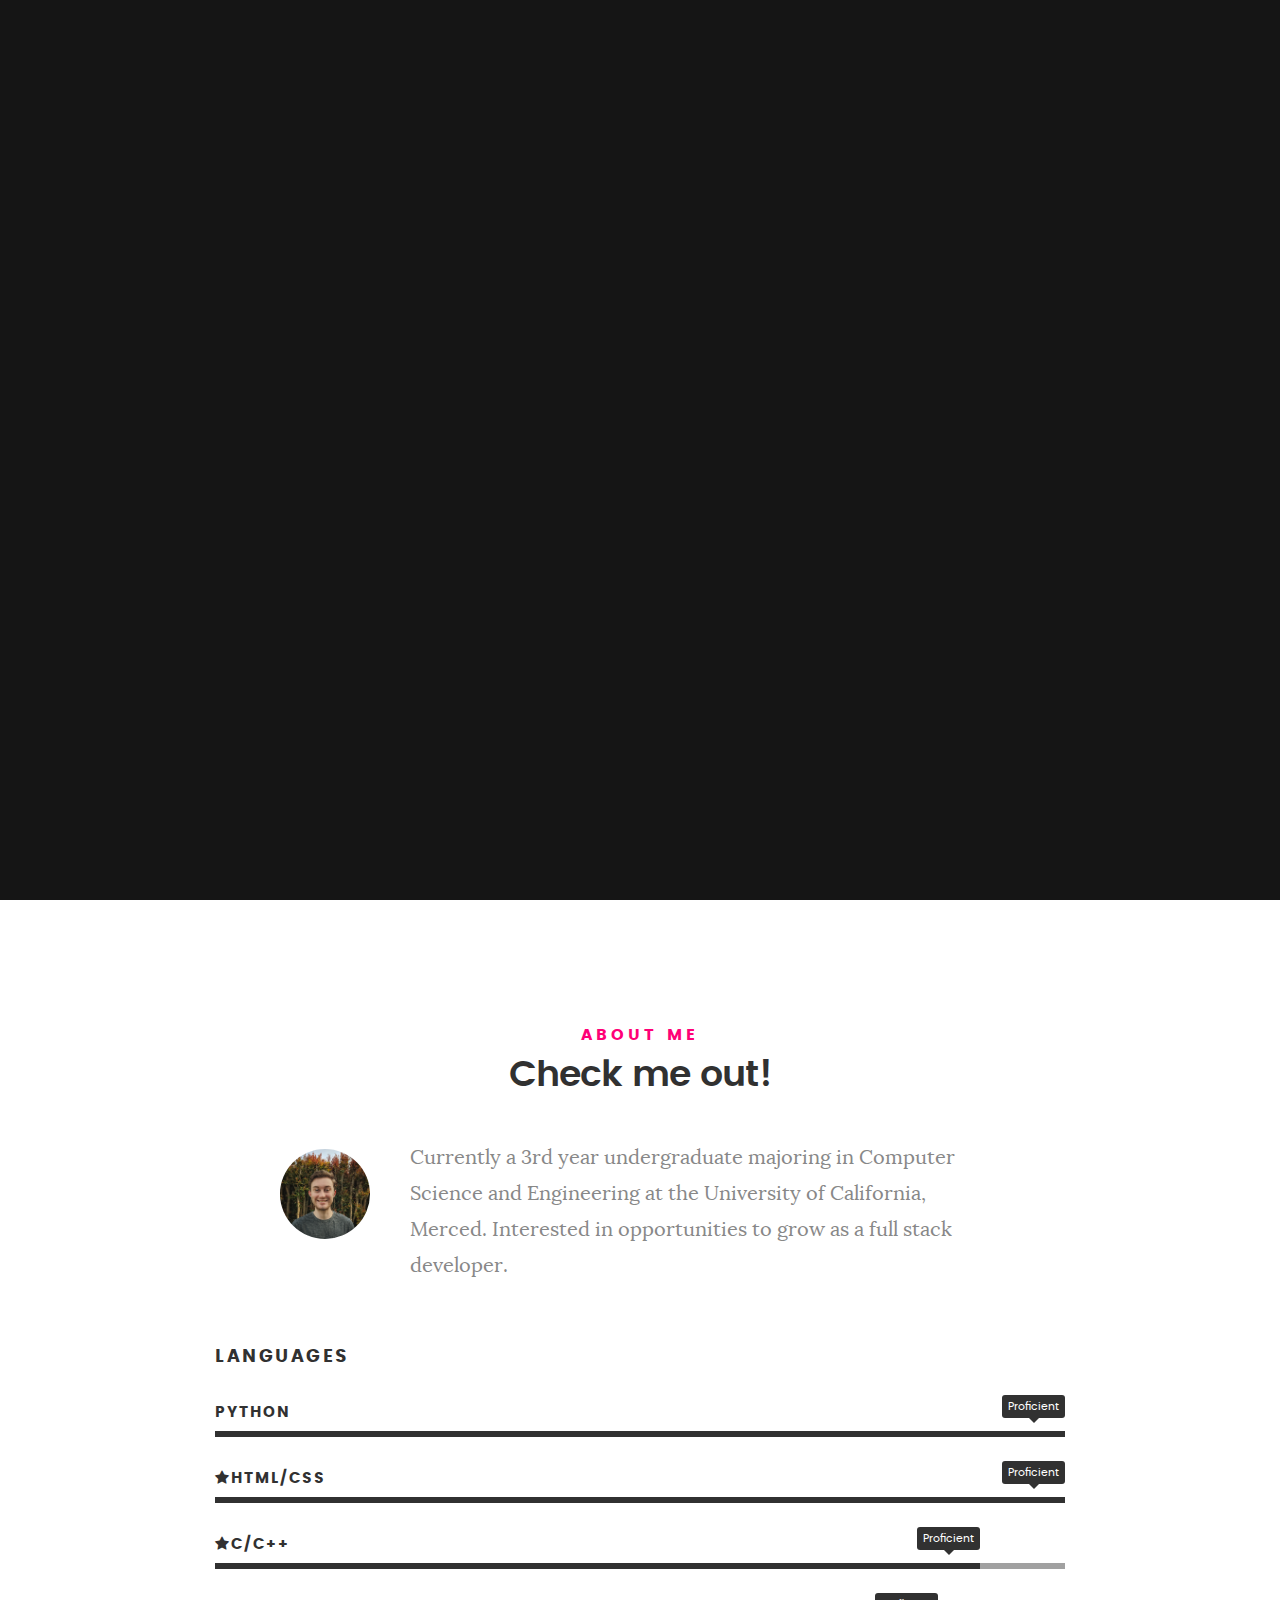
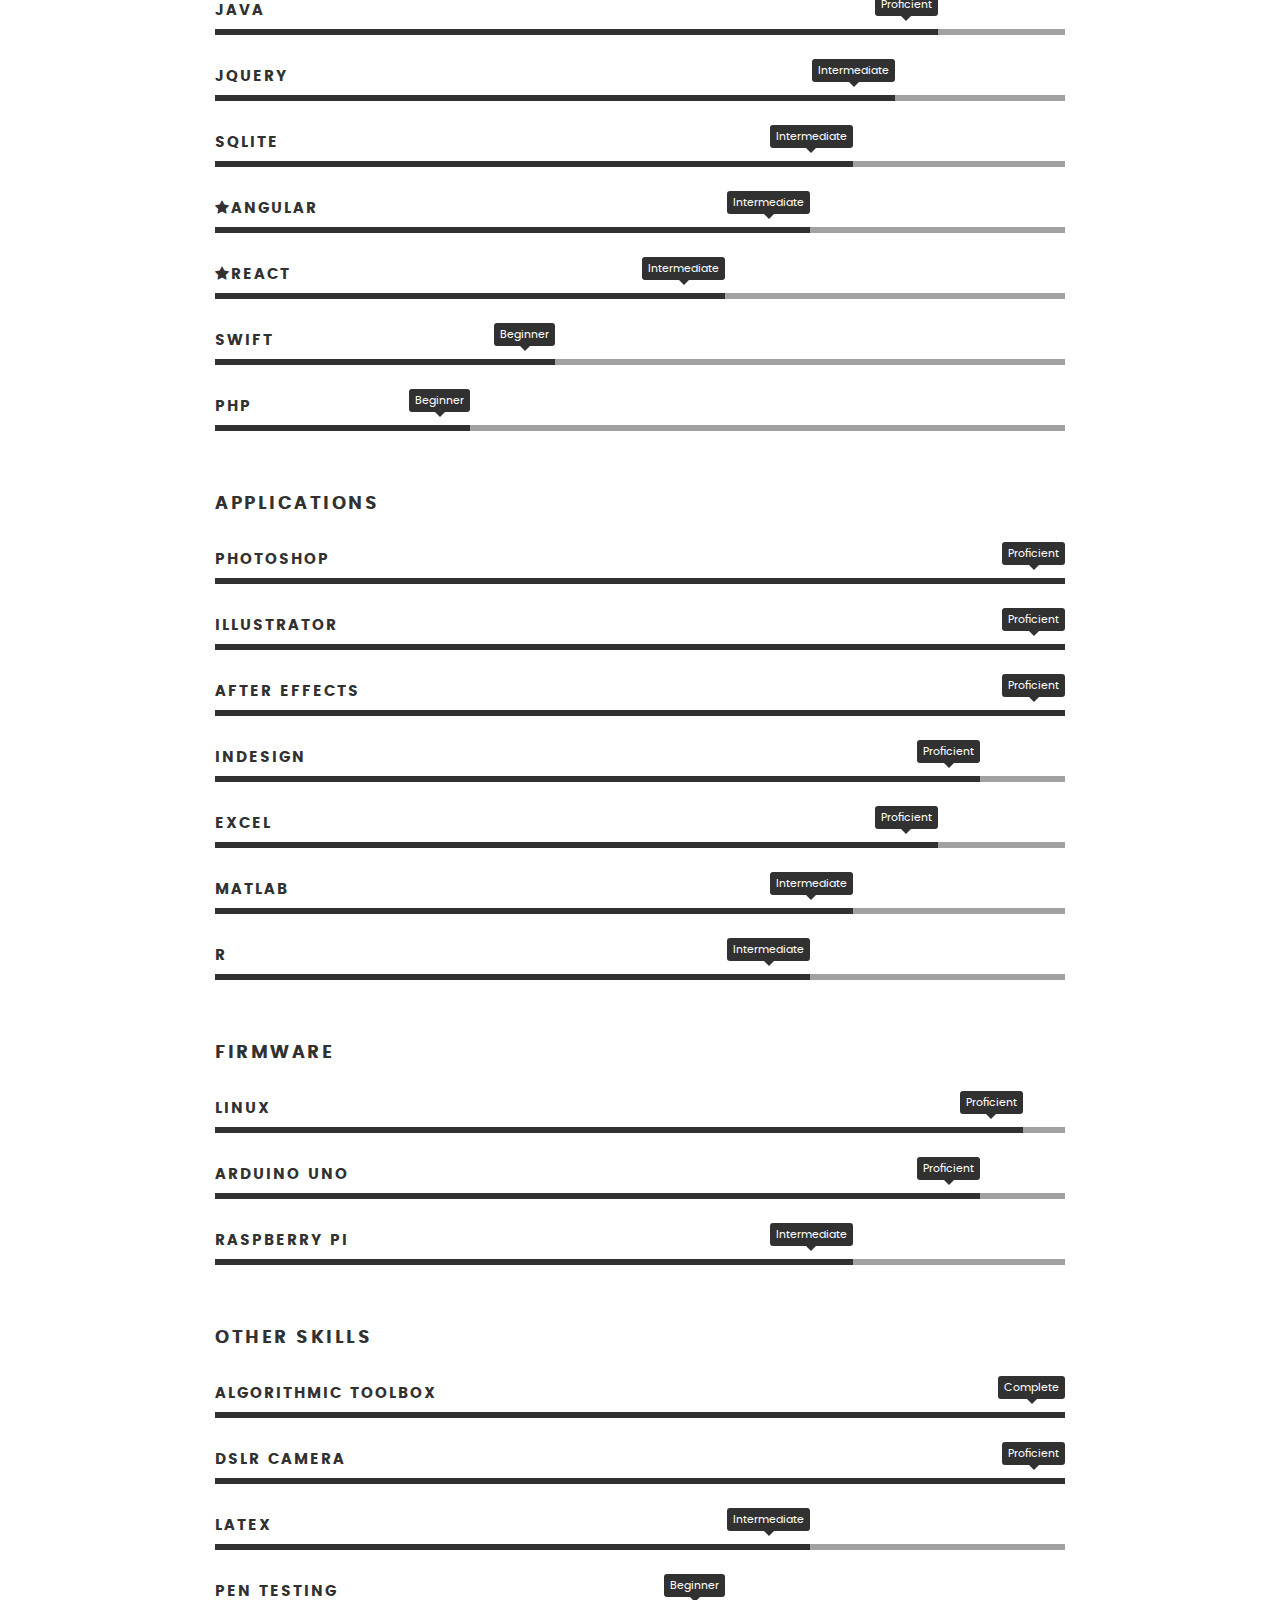
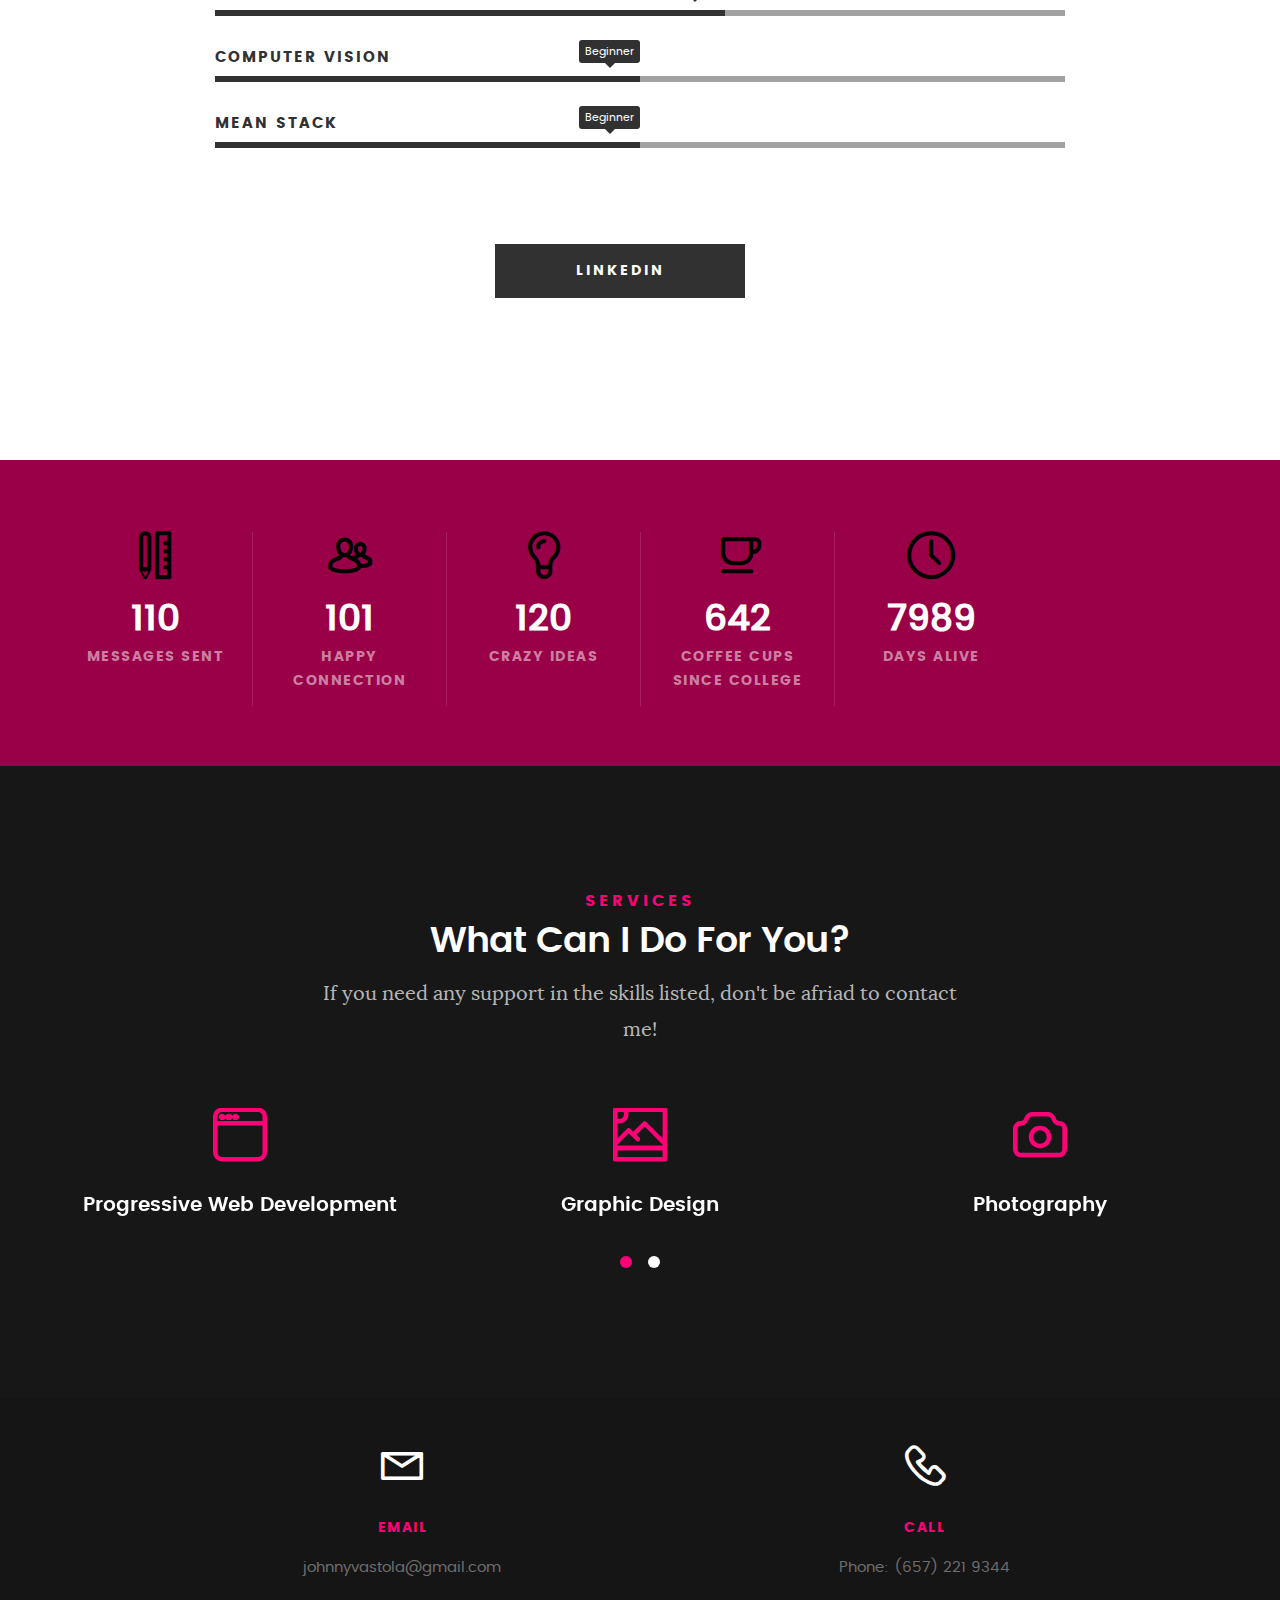
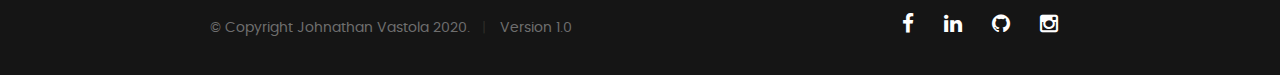
==== index.html @ 00ecdbe1 "removed header" ====
<!DOCTYPE html>
<!--[if IE 8 ]><html class="no-js oldie ie8" lang="en"> <![endif]-->
<!--[if IE 9 ]><html class="no-js oldie ie9" lang="en"> <![endif]-->
<!--[if (gte IE 9)|!(IE)]><!-->
<html class="no-js" lang="en"> <!--<![endif]-->
	<head>
	   <!--- basic page needs
	   ================================================== -->
	   <meta charset="utf-8">
		<title>Johnathan Vastola</title>
		<meta name="description" content="">  
		<meta name="author" content="">
	   <!-- mobile specific metas
	   ================================================== -->
		<meta name="viewport" content="width=device-width, initial-scale=1, maximum-scale=1">
	 	<!-- CSS
	   ================================================== -->
	   <link rel="stylesheet" href="css/base.css">  
	   <link rel="stylesheet" href="css/main.css">
	   <link rel="stylesheet" href="css/vendor.css">     
	   <!-- script
	   ================================================== -->   
		<script src="js/modernizr.js"></script>
		<script src="js/pace.min.js"></script>
	   <!-- favicons
		================================================== -->
		<link rel="icon" type="image/ico" href="favicon.ico">
	</head>

	<body id="top">
		<!-- header 
	   ==================================================
	   <header>   	
		   <div class="row">
		   		<div class="top-bar">
		   			<a class="menu-toggle" href="#"><span>Menu</span></a>
			   		<div class="logo">
				         <a href="index.html">Johnathan Vastola</a>
				      </div>		      
				   	<nav id="main-nav-wrap">
						<ul class="main-navigation">
							<li class="current"><a class="smoothscroll"  href="#intro" title="">Home</a></li>
							<li><a class="smoothscroll"  href="#about" title="">About</a></li>
							<li><a class="smoothscroll"  href="#portfolio" title="">Recent Projects</a></li>
							<li><a class="smoothscroll"  href="#resume" title="">Experience</a></li>
							<li><a class="smoothscroll"  href="#contact" title="">Contact</a></li>							
						</ul>
					</nav>    		
		   		</div>
		   </div>	
	   </header> 
	-->

		<!-- intro section
	   ================================================== -->
	   <section id="intro">   

	   	<div class="intro-overlay"></div>	

	   	<div class="intro-content">
	   		<div class="row">

	   			<div class="col-twelve">

		   			<h5>Hello</h5>
		   			<h1>I'm Johnathan Vastola</h1>

		   			<!-- Quick details-->
		   			<!--<p class="intro-position">
		   				<span>Front-end Developer</span>
		   				<span>UI/UX Designer</span> 
		   			</p>-->

		   			<a class="button stroke smoothscroll" href="#about" title="">About Me</a>

		   		</div>  
	   			
	   		</div>   		 		
		</div> 
		<!-- /intro-content --> 

	   	<ul class="intro-social">        
	         <li><a href="https://www.facebook.com/johnny.vastola" target="_blank"><i class="fa fa-facebook"></i></a></li>
	         <li><a href="https://www.linkedin.com/in/jvastola/" target="_blank"><i class="fa fa-linkedin"></i></a></li>
	         <li><a href="https://github.com/jvastola?tab=repositories" target="_blank"><i class="fa fa-github"></i></a></li>
	         <li><a href="https://www.instagram.com/johnathan.vastola/" target="_blank"><i class="fa fa-instagram"></i></a></li>
	         <!-- <li><a href="https://www.youtube.com/channel/UCEPoGw0GmdrVeQSxx95aYVA?view_as=subscriber" target="_blank"><i class="fa fa-youtube"></i></a></li> -->
	         
	      </ul> <!-- /intro-social -->      	

	   </section> <!-- /intro -->


	   <!-- about section
	   ================================================== -->
	   <section id="about">  

	   	<div class="row section-intro">
	   		<div class="col-twelve">

	   			<h5>About Me</h5>
	   			<h1>Check me out!</h1>

	   			<div class="intro-info">

	   				<img src="images/profile-pic.jpg" alt="Profile Picture">

	   				<p class="lead">Currently a 3rd year undergraduate majoring in Computer Science and Engineering at the University of California, Merced. Interested in opportunities to grow as a full stack developer. </p>
	   			</div>   			

	   		</div>   		
	   	</div> <!-- /section-intro -->

	   	<div class="row about-content">

	   		<div class="tab-full">

				<h3>Languages</h3>
					<ul class="skill-bars">
						   <li>
								<div class="progress percent100"><span>Proficient</span></div>
								<strong>Python</strong>
						   </li>
						   <li>
								<div class="progress percent100"><span>Proficient</span></div>
								<strong><i class="fa fa-star"></i>HTML/CSS</strong>
						   </li>
							<li>
								<div class="progress percent90"><span>Proficient</span></div>
								<strong><i class="fa fa-star"></i>C/C++</strong>
							</li>
							<li>
								 <div class="progress percent85"><span>Proficient</span></div>
								 <strong>Java</strong>
							 </li>
							<li>
						   		<div class="progress percent80"><span>Intermediate</span></div>
						   		<strong>jQuery</strong>
						   </li>
						   <li>
							   <div class="progress percent75"><span>Intermediate</span></div>
							   <strong>SQLite</strong>
							</li>
							<li>
								<div class="progress percent70"><span>Intermediate</span></div>
								<strong><i class="fa fa-star"></i>Angular</strong>
							</li>
							<li>
								<div class="progress percent60"><span>Intermediate</span></div>
								<strong><i class="fa fa-star"></i>React</strong>
							</li>
							<li>
								<div class="progress percent40"><span>Beginner</span></div>
								<strong>Swift</strong>
							</li>
						   <li>
						   	<div class="progress percent30"><span>Beginner</span></div>
						   	<strong>PHP</strong>
						   </li>
						</ul> <!-- /skill-bars -->
				<h3>Applications</h3>

					<ul class="skill-bars">
					   <li>
					   	<div class="progress percent100"><span>Proficient</span></div>
					   	<strong>Photoshop</strong>
					   </li>
					   <li>
					   	<div class="progress percent100"><span>Proficient</span></div>
					   	<strong>Illustrator</strong>
					   </li>
					   <li>
					   	<div class="progress percent100"><span>Proficient</span></div>
					   	<strong>After Effects</strong>
					   </li>
					   <li>
					   	<div class="progress percent90"><span>Proficient</span></div>
					   	<strong>Indesign</strong>
					   </li>
					   <li>
					   	<div class="progress percent85"><span>Proficient</span></div>
					   	<strong>Excel</strong>
					   </li>
					   <li>
					   	<div class="progress percent75"><span>Intermediate</span></div>
					   	<strong>MATLAB</strong>
					   </li>
					   <li>
					   	<div class="progress percent70"><span>Intermediate</span></div>
					   	<strong>R</strong>
					   </li>
	      
					</ul> <!-- /skill-bars -->
				<h3>Firmware</h3>
					<ul class="skill-bars">
						   <li>
						   	<div class="progress percent95"><span>Proficient</span></div>
						   	<strong>Linux</strong>
						   </li>
						   <li>
						   	<div class="progress percent90"><span>Proficient</span></div>
						   	<strong>Arduino Uno</strong>
						   </li>
						   <li>
						   	<div class="progress percent75"><span>Intermediate</span></div>
						   	<strong>Raspberry Pi</strong>
						   </li>
		      
						</ul> <!-- /skill-bars -->		
				<h3>Other Skills</h3>
					<ul class="skill-bars">
						<li>
							<div class="progress percent100"><span>Complete</span></div>
							<strong>Algorithmic Toolbox</strong>
						</li>
						<li>
							<div class="progress percent100"><span>Proficient</span></div>
							<strong>DSLR Camera</strong>
						</li>
						<li>
							<div class="progress percent70"><span>Intermediate</span></div>
							<strong>LaTeX</strong>
						</li>
						<li>
							<div class="progress percent60"><span>Beginner</span></div>
							<strong>Pen Testing</strong>
						</li>
						<li>
							<div class="progress percent50"><span>Beginner</span></div>
							<strong>Computer Vision</strong>
						</li>
						<li>
							<div class="progress percent50"><span>Beginner</span></div>
							<strong>MEAN Stack</strong>
						</li>
		      
						</ul> <!-- /skill-bars -->
	   		</div>

	   	</div>

	   	<div class="row button-section">
	   		<div class="col-twelve">
				   <a href="https://www.linkedin.com/in/jvastola/" target="_blank" title="Linkedin" class="button button-primary">Linkedin</a>
				  	</div>   		
	   	</div>

	   </section> <!-- /process-->    



	<!-- stats Section
	   ================================================== -->
		<section id="stats" class="count-up">
			<div class="row">
				<div class="col-twelve">
					<div class="block-1-6 block-s-1-3 block-tab-1-2 block-mob-full stats-list">
						<div class="bgrid stat">
							<div class="icon-part">
								<i class="icon-pencil-ruler"></i>
							</div>
							<h3 class="stat-count">
								110
							</h3>
							<h5 class="stat-title">
								Messages sent 
							</h5>
						</div> <!-- /stat -->					
						<div class="bgrid stat">
							<div class="icon-part">
								<i class="icon-users"></i>
							</div>
							<h3 class="stat-count">
								101
							</h3>
							<h5 class="stat-title">
								Happy Connection
							</h5>
						</div> <!-- /stat -->									
						<div class="bgrid stat">
							<div class="icon-part">
								<i class="icon-light-bulb"></i>
							</div>
							<h3 class="stat-count">
								120
							</h3>
							<h5 class="stat-title">
								Crazy Ideas
							</h5>
						</div> <!-- /stat -->
						<div class="bgrid stat">
							<div class="icon-part">
								<i class="icon-cup"></i>
							</div>
							<h3 class="stat-count">
								642
							</h3>
							<h5 class="stat-title">
								Coffee Cups Since College
							</h5>
						</div> <!-- /stat -->
						<div class="bgrid stat">
							<div class="icon-part">
								<i class="icon-clock"></i>
							</div>
							<h3 class="stat-count">
								7989 
							</h3>
							<h5 class="stat-title">
								Days Alive
							</h5>
						</div> <!-- /stat -->
					</div> <!-- /stats-list -->
				</div> <!-- /twelve -->
			</div> <!-- /row -->
		</section> <!-- /stats -->

		<!-- services Section
	   ================================================== -->
		<section id="services">
			<div class="overlay"></div>
			<div class="row section-intro">
	   		<div class="col-twelve">
	   			<h5>Services</h5>
	   			<h1>What Can I Do For You?</h1>
	   			<p class="lead">If you need any support in the skills listed, don't be afriad to contact me!</p>
	   		</div>   		
	   	</div> <!-- /section-intro -->
	   	<div class="row services-content">
	   		<div id="owl-slider" class="owl-carousel services-list">
				<div class="service">
					<span class="icon"><i class="icon-window"></i></span>		            
					<div class="service-content">
						<h3>Progressive Web Development</h3>
						<!--<p class="desc">Sed ut perspiciatis unde omnis iste natus error sit voluptatem accusantium doloremque laudantium, totam rem aperiam, eaque ipsa quae ab illo inventore veritatis et quasi architecto beatae vitae dicta sunt explicabo. Nemo enim ipsam voluptatem quia voluptas sit aspernatur aut odit aut fugit.
							</p>--> 
					</div> 	            	               
				</div> <!-- /service -->
				<div class="service">
					<span class="icon"><i class="icon-image"></i></span>	              
					<div class="service-content">
						<h3>Graphic Design</h3>
						<!--<p class="desc">Sed ut perspiciatis unde omnis iste natus error sit voluptatem accusantium doloremque laudantium, totam rem aperiam, eaque ipsa quae ab illo inventore veritatis et quasi architecto beatae vitae dicta sunt explicabo. Nemo enim ipsam voluptatem quia voluptas sit aspernatur aut odit aut fugit.
							</p>--> 
					</div>                
				</div> <!-- /service -->
		      	<div class="service">	
		      		<span class="icon"><i class="icon-camera"></i></span>            
		            <div class="service-content">	
		            	 <h3>Photography</h3>
			           <!-- <p class="desc">Sed ut perspiciatis unde omnis iste natus error sit voluptatem accusantium doloremque laudantium, totam rem aperiam, eaque ipsa quae ab illo inventore veritatis et quasi architecto beatae vitae dicta sunt explicabo. Nemo enim ipsam voluptatem quia voluptas sit aspernatur aut odit aut fugit.
		         		</p> -->
		         	</div> 	         	 
					</div> <!-- /service -->
					<div class="service">	
						<span class="icon"><i class="icon-video"></i></span>
		            <div class="service-content">	
		            	<h3>Video Editing</h3>  
			            <!--<p class="desc">Sed ut perspiciatis unde omnis iste natus error sit voluptatem accusantium doloremque laudantium, totam rem aperiam, eaque ipsa quae ab illo inventore veritatis et quasi architecto beatae vitae dicta sunt explicabo. Nemo enim ipsam voluptatem quia voluptas sit aspernatur aut odit aut fugit.
		         		</p>-->
		            </div>	                          
				   </div> <!-- /service -->
				   <div class="service">
				   	<span class="icon"><i class="icon-paint-brush"></i></span>	            
		            <div class="service-content">
		            	<h3>Branding</h3>
			            <!--<p class="desc">Sed ut perspiciatis unde omnis iste natus error sit voluptatem accusantium doloremque laudantium, totam rem aperiam, eaque ipsa quae ab illo inventore veritatis et quasi architecto beatae vitae dicta sunt explicabo. Nemo enim ipsam voluptatem quia voluptas sit aspernatur aut odit aut fugit.
		        			</p>--> 
		            </div>	               
				   </div> <!-- /service -->
				   <div class="service">
				   	<span class="icon"><i class="icon-box"></i></span>	   	           
		            <div class="service-content">
		            	 <h3>Embeded Systems</h3>
			            <!--<p class="desc">Sed ut perspiciatis unde omnis iste natus error sit voluptatem accusantium doloremque laudantium, totam rem aperiam, eaque ipsa quae ab illo inventore veritatis et quasi architecto beatae vitae dicta sunt explicabo. Nemo enim ipsam voluptatem quia voluptas sit aspernatur aut odit aut fugit.
		        			</p> -->	        			
		            </div>	               
				   </div> <!-- /service -->
		      </div> <!-- /services-list -->
	   	</div> <!-- /services-content -->
		</section> <!-- /services -->	

	   	<div class="row contact-info">

	   		<div class="col-seven tab-full">
	   			<div class="icon">
	   				<i class="icon-mail"></i>
	   			</div>
	   			<h5>Email</h5>
	   			<p>johnnyvastola@gmail.com</p>
	   		</div>

	   		<div class="col-four tab-full">
	   			<div class="icon">
	   				<i class="icon-phone"></i>
	   			</div>
	   			<h5>Call</h5>
	   			<p>Phone: (657) 221 9344</p>
	   		</div> 
	   		
	   	</div> <!-- /contact-info -->
			
		</section>

	   <!-- footer
	   ================================================== -->

	   <footer>

	     	<div class="row">

	     		<div class="col-six tab-full pull-right social">

	     			<ul class="footer-social">        
                        <li><a href="https://www.facebook.com/johnny.vastola" target="_blank"><i class="fa fa-facebook"></i></a></li>
                        <li><a href="https://www.linkedin.com/in/jvastola/" target="_blank"><i class="fa fa-linkedin"></i></a></li>
                        <li><a href="https://github.com/jvastola?tab=repositories" target="_blank"><i class="fa fa-github"></i></a></li>
                        <li><a href="https://www.instagram.com/johnathan.vastola/" target="_blank"><i class="fa fa-instagram"></i></a></li>
				      <!-- <li><a href="https://www.youtube.com/channel/UCHI8E0ocdPbHyP2ELxSi8xA?view_as=subscriber" target="_blank"><i class="fa fa-youtube"></i></a></li> -->
				      
				   </ul> 
		      		
		      </div>

	      	<div class="col-six tab-full">
		      	<div class="copyright">
			        	<span>© Copyright Johnathan Vastola 2020.</span> 
			        	<span>Version 1.0</span>
			        	  </div>		                  
		      	</div>

		      	<div id="go-top">
			         <a class="smoothscroll" title="Back to Top" href="#top"><i class="fa fa-long-arrow-up"></i></a>
			      </div>

	      	</div> <!-- /row -->     	
	   </footer>  

	   <div id="preloader"> 
	    	<div id="loader"></div>
	   </div> 

	   <!-- Java Script
	   ================================================== --> 
	   <script src="js/jquery-2.1.3.min.js"></script>
	   <script src="js/plugins.js"></script>
	   <script src="js/main.js"></script>

	</body>

</html>
---- css/base.css ----
/**
 * =================================================================== 
 *
 *  Kards v1.0 Base Stylesheet
 *  url: styleshout.com
 *  03-01-2016
 *  ------------------------------------------------------------------
 *  TOC:
 *  01. reset
 *  02. basic/base setup styles
 *  03. grid
 *  04. MISC
 *
 * =================================================================== 
 */

/** 
 * ===================================================================
 * 01. reset - normalize.css v3.0.2 | MIT License | git.io/normalize
 *
 * ------------------------------------------------------------------- 
 */
html {
	font-family: sans-serif;
	-ms-text-size-adjust: 100%;
	-webkit-text-size-adjust: 100%;
}

body {
	margin: 0;
}

article,
aside,
details,
figcaption,
figure,
footer,
header,
hgroup,
main,
menu,
nav,
section,
summary {
	display: block;
}

audio,
canvas,
progress,
video {
	display: inline-block;
	vertical-align: baseline;
}

audio:not([controls]) {
	display: none;
	height: 0;
}

[hidden],
template {
	display: none;
}

a {
	background: transparent;
}

a:active,
a:hover {
	outline: 0;
}

abbr[title] {
	border-bottom: 1px dotted;
}

b,
strong {
	font-weight: bold;
}

dfn {
	font-style: italic;
}

h1 {
	font-size: 2em;
	margin: 0.67em 0;
}

mark {
	background: #ff0;
	color: #000;
}

small {
	font-size: 80%;
}

sub,
sup {
	font-size: 75%;
	line-height: 0;
	position: relative;
	vertical-align: baseline;
}

sup {
	top: -0.5em;
}

sub {
	bottom: -0.25em;
}

img {
	border: 0;
}

svg:not(:root) {
	overflow: hidden;
}

figure {
	margin: 1em 40px;
}

hr {
	-moz-box-sizing: content-box;
	box-sizing: content-box;
	height: 0;
}

pre {
	overflow: auto;
}

code,
kbd,
pre,
samp {
	font-family: monospace, monospace;
	font-size: 1em;
}

button,
input,
optgroup,
select,
textarea {
	color: inherit;
	font: inherit;
	margin: 0;
}

button {
	overflow: visible;
}

button,
select {
	text-transform: none;
}

button,
html input[type="button"],
input[type="reset"],
input[type="submit"] {
	-webkit-appearance: button;
	cursor: pointer;
}

button[disabled],
html input[disabled] {
	cursor: default;
}

button::-moz-focus-inner,
input::-moz-focus-inner {
	border: 0;
	padding: 0;
}

input {
	line-height: normal;
}

input[type="checkbox"],
input[type="radio"] {
	box-sizing: border-box;
	padding: 0;
}

input[type="number"]::-webkit-inner-spin-button,
input[type="number"]::-webkit-outer-spin-button {
	height: auto;
}

input[type="search"] {
	-webkit-appearance: textfield;
	-moz-box-sizing: content-box;
	-webkit-box-sizing: content-box;
	box-sizing: content-box;
}

input[type="search"]::-webkit-search-cancel-button,
input[type="search"]::-webkit-search-decoration {
	-webkit-appearance: none;
}

fieldset {
	border: 1px solid #c0c0c0;
	margin: 0 2px;
	padding: 0.35em 0.625em 0.75em;
}

legend {
	border: 0;
	padding: 0;
}

textarea {
	overflow: auto;
}

optgroup {
	font-weight: bold;
}

table {
	border-collapse: collapse;
	border-spacing: 0;
}

td,
th {
	padding: 0;
}

/** 
 * ===================================================================
 * 02. basic/base setup styles - (_basic.scss)
 *
 * ------------------------------------------------------------------- 
 */
html {
	font-size: 62.5%;
	box-sizing: border-box;
}

*,
*::before,
*::after {
	box-sizing: inherit;
}

body {
	font-weight: normal;
	line-height: 1;
	text-rendering: optimizeLegibility;
	word-wrap: break-word;
	-webkit-overflow-scrolling: touch;
	-webkit-text-size-adjust: none;
}

body,
input,
button {
	-moz-osx-font-smoothing: grayscale;
	-webkit-font-smoothing: antialiased;
}

/**
 * Media - (_basic.scss)
 * ------------------------------------------------------------------- 
 */
img,
video {
	max-width: 100%;
	height: auto;
}

/**
 * Typography resets - (_basic.scss)
 * ------------------------------------------------------------------- 
 */
div,
dl,
dt,
dd,
ul,
ol,
li,
h1,
h2,
h3,
h4,
h5,
h6,
pre,
form,
p,
blockquote,
th,
td {
	margin: 0;
	padding: 0;
}

h1,
h2,
h3,
h4,
h5,
h6 {
	-webkit-font-variant-ligatures: common-ligatures;
	-moz-font-variant-ligatures: common-ligatures;
	font-variant-ligatures: common-ligatures;
	text-rendering: optimizeLegibility;
}

em,
i {
	font-style: italic;
	line-height: inherit;
}

strong,
b {
	font-weight: bold;
	line-height: inherit;
}

small {
	font-size: 60%;
	line-height: inherit;
}

ol,
ul {
	list-style: none;
}

li {
	display: block;
}

/**
 * links - (_basic.scss)
 * ------------------------------------------------------------------- 
 */
a {
	text-decoration: none;
	line-height: inherit;
}

a img {
	border: none;
}

/**
 * inputs - (_basic.scss)
 * ------------------------------------------------------------------- 
 */
fieldset {
	margin: 0;
	padding: 0;
}

input[type="email"],
input[type="number"],
input[type="search"],
input[type="text"],
input[type="tel"],
input[type="url"],
input[type="password"],
textarea {
	-webkit-appearance: none;
	-moz-appearance: none;
	-ms-appearance: none;
	-o-appearance: none;
	appearance: none;
}

/** 
 * ===================================================================
 * 03. grid - (_grid.scss)
 *
 * ------------------------------------------------------------------- 
 */
.row {
	width: 94%;
	max-width: 1140px;
	margin: 0 auto;
}

.row:before,
.row:after {
	content: "";
	display: table;
}

.row:after {
	clear: both;
}

.row .row {
	width: auto;
	max-width: none;
	margin-left: -20px;
	margin-right: -20px;
}

[class*="col-"],
.bgrid {
	float: left;
}

[class*="col-"] + [class*="col-"].end {
	float: right;
}

[class*="col-"] {
	padding: 0 20px;
}

.col-one {
	width: 8.33333%;
}

.col-two,
.col-1-6 {
	width: 16.66667%;
}

.col-three,
.col-1-4 {
	width: 25%;
}

.col-four,
.col-1-3 {
	width: 33.33333%;
}

.col-five {
	width: 41.66667%;
}

.col-six,
.col-1-2 {
	width: 50%;
}

.col-seven {
	width: 58.33333%;
}

.col-eight,
.col-2-3 {
	width: 66.66667%;
}

.col-nine,
.col-3-4 {
	width: 75%;
}

.col-ten,
.col-5-6 {
	width: 83.33333%;
}

.col-eleven {
	width: 91.66667%;
}

.col-twelve,
.col-full {
	width: 100%;
}

/**
 * small screens - (_grid.scss)
 * --------------------------------------------------------------- 
 */
@media screen and (max-width:1024px) {
	.row .row {
		margin-left: -18px;
		margin-right: -18px;
	}

	[class*="col-"] {
		padding: 0 18px;
	}

}

/**
 * tablets - (_grid.scss)
 * --------------------------------------------------------------- 
 */
@media screen and (max-width:768px) {
	.row {
		width: auto;
		padding-left: 30px;
		padding-right: 30px;
	}

	.row .row {
		padding-left: 0;
		padding-right: 0;
		margin-left: -15px;
		margin-right: -15px;
	}

	[class*="col-"] {
		padding: 0 15px;
	}

	.tab-1-4 {
		width: 25%;
	}

	.tab-1-3 {
		width: 33.33333%;
	}

	.tab-1-2 {
		width: 50%;
	}

	.tab-2-3 {
		width: 66.66667%;
	}

	.tab-3-4 {
		width: 75%;
	}

	.tab-full {
		width: 100%;
	}

}

/**
 * large mobile devices - (_grid.scss)
 * --------------------------------------------------------------- 
 */
@media screen and (max-width:600px) {
	.row {
		padding-left: 25px;
		padding-right: 25px;
	}

	.row .row {
		margin-left: -10px;
		margin-right: -10px;
	}

	[class*="col-"] {
		padding: 0 10px;
	}

	.mob-1-4 {
		width: 25%;
	}

	.mob-1-2 {
		width: 50%;
	}

	.mob-3-4 {
		width: 75%;
	}

	.mob-full {
		width: 100%;
	}

}

/**
 * small mobile devices - (_grid.scss)
 * --------------------------------------------------------------- 
 */
@media screen and (max-width:400px) {
	.row .row {
		padding-left: 0;
		padding-right: 0;
		margin-left: 0;
		margin-right: 0;
	}

	[class*="col-"] {
		width: 100% !important;
		float: none !important;
		clear: both !important;
		margin-left: 0;
		margin-right: 0;
		padding: 0;
	}

	[class*="col-"] + [class*="col-"].end {
		float: none;
	}

}

/** 
 * ===================================================================
 * block grids - (_grid.scss)
 *
 * ------------------------------------------------------------------- 
 */
[class*="block-"]:before,
[class*="block-"]:after {
	content: "";
	display: table;
}

[class*="block-"]:after {
	clear: both;
}

.block-1-6 .bgrid {
	width: 16.66667%;
}

.block-1-4 .bgrid {
	width: 25%;
}

.block-1-3 .bgrid {
	width: 33.33333%;
}

.block-1-2 .bgrid {
	width: 50%;
}

/**
 * Clearing for block grid columns. Allow columns with 
 * different heights to align properly.
 */
.block-1-6 .bgrid:nth-child(6n+1),
.block-1-4 .bgrid:nth-child(4n+1),
.block-1-3 .bgrid:nth-child(3n+1),
.block-1-2 .bgrid:nth-child(2n+1) {
	clear: both;
}

/**
 * small screens - (_grid.scss)
 * --------------------------------------------------------------- 
 */
@media screen and (max-width:1024px) {
	.block-s-1-6 .bgrid {
		width: 16.66667%;
	}

	.block-s-1-4 .bgrid {
		width: 25%;
	}

	.block-s-1-3 .bgrid {
		width: 33.33333%;
	}

	.block-s-1-2 .bgrid {
		width: 50%;
	}

	.block-s-full .bgrid {
		width: 100%;
		clear: both;
	}

	[class*="block-s-"] .bgrid:nth-child(n) {
		clear: none;
	}

	.block-s-1-6 .bgrid:nth-child(6n+1),
	.block-s-1-4 .bgrid:nth-child(4n+1),
	.block-s-1-3 .bgrid:nth-child(3n+1),
	.block-s-1-2 .bgrid:nth-child(2n+1) {
		clear: both;
	}

}

/**
 * tablets - (_grid.scss)
 * --------------------------------------------------------------- 
 */
@media screen and (max-width:768px) {
	.block-tab-1-6 .bgrid {
		width: 16.66667%;
	}

	.block-tab-1-4 .bgrid {
		width: 25%;
	}

	.block-tab-1-3 .bgrid {
		width: 33.33333%;
	}

	.block-tab-1-2 .bgrid {
		width: 50%;
	}

	.block-tab-full .bgrid {
		width: 100%;
		clear: both;
	}

	[class*="block-tab-"] .bgrid:nth-child(n) {
		clear: none;
	}

	.block-tab-1-6 .bgrid:nth-child(6n+1),
	.block-tab-1-4 .bgrid:nth-child(4n+1),
	.block-tab-1-3 .bgrid:nth-child(3n+1),
	.block-tab-1-2 .bgrid:nth-child(2n+1) {
		clear: both;
	}

}

/**
 * large mobile devices - (_grid.scss)
 * --------------------------------------------------------------- 
 */
@media screen and (max-width:600px) {
	.block-mob-1-6 .bgrid {
		width: 16.66667%;
	}

	.block-mob-1-4 .bgrid {
		width: 25%;
	}

	.block-mob-1-3 .bgrid {
		width: 33.33333%;
	}

	.block-mob-1-2 .bgrid {
		width: 50%;
	}

	.block-mob-full .bgrid {
		width: 100%;
		clear: both;
	}

	[class*="block-mob-"] .bgrid:nth-child(n) {
		clear: none;
	}

	.block-mob-1-6 .bgrid:nth-child(6n+1),
	.block-mob-1-4 .bgrid:nth-child(4n+1),
	.block-mob-1-3 .bgrid:nth-child(3n+1),
	.block-mob-1-2 .bgrid:nth-child(2n+1) {
		clear: both;
	}

}

/**
 * stack on small mobile devices - (_grid.scss)
 * --------------------------------------------------------------- 
 */
@media screen and (max-width:400px) {
	.stack .bgrid {
		width: 100% !important;
		float: none !important;
		clear: both !important;
		margin-left: 0;
		margin-right: 0;
	}

}

/** 
 * ===================================================================
 * 04. MISC  - (_grid.scss)
 *
 * ------------------------------------------------------------------- 
 */

/**
 * Clearing - (http://nicolasgallagher.com/micro-clearfix-hack/
 */
.group:before,
.group:after {
	content: "";
	display: table;
}

.group:after {
	clear: both;
}

/**
 * Misc Helper Styles 
 */
.hide {
	display: none;
}

.invisible {
	visibility: hidden;
}

.antialiased {
	-webkit-font-smoothing: antialiased;
	-moz-osx-font-smoothing: grayscale;
}

.remove-bottom {
	margin-bottom: 0;
}

.half-bottom {
	margin-bottom: 1.5rem !important;
}

.add-bottom {
	margin-bottom: 3rem !important;
}

.no-border {
	border: none;
}

.full-width {
	width: 100%;
}

.text-center {
	text-align: center;
}

.text-left {
	text-align: left;
}

.text-right {
	text-align: right;
}

.pull-left {
	float: left;
}

.pull-right {
	float: right;
}

.align-center {
	margin-left: auto;
	margin-right: auto;
	text-align: center;
}

/*# sourceMappingURL=base.css.map */
---- css/main.css ----
/**
 * =================================================================== 
 *
 *  Kards v1.0 Main Stylesheet
 *  url: styleshout.com
 *  03-01-2016
 *  ------------------------------------------------------------------
 *  TOC:
 *  01. webfonts and iconfonts
 *  02. base style overrides
 *  03. typography & general theme styles
 *  04. preloader
 *  05. forms
 *  06. buttons 
 *  07. other components
 *  08. common styles
 *  09. header styles
 *  10. intro
 *  11. about
 *  12. resume
 *  13. portfolio
 *  14. call-to-action section
 *  15. services
 *  16. stats
 *  17. contact
 *  18. footer
 *
 * =================================================================== 
 */


/** 
 * ===================================================================
 * 01. webfonts and iconfonts - (_document-setup.scss)
 *
 * ------------------------------------------------------------------- 
 */
@import url("fonts.css");
@import url("font-awesome/css/font-awesome.min.css");
@import url("micons/micons.css");


/** 
 * ===================================================================
 * 02. base style overrides - (_document-setup.scss)
 *
 * ------------------------------------------------------------------- 
 */
html {
	font-size: 10px;
}

@media only screen and (max-width:1024px) {
	html {
		font-size: 9.411764705882353px;
	}
}
@media only screen and (max-width:768px) {
	html {
		font-size: 10px;
	}
}
@media only screen and (max-width:400px) {
	html {
		font-size: 9.411764705882353px;
	}
}

html, body {
	height: 100%;
}
body {
	background: #151515;
	font-family: "lora-regular", serif;
	font-size: 1.7rem;
	line-height: 3rem;
	color: #6e6e6e;
}

/**
 * links - (_document-setup.scss)
 * -------------------------------------------------------------------
 */
a, a:visited {
	color: #000000;
	-moz-transition: all 0.3s ease-in-out;
	-o-transition: all 0.3s ease-in-out;
	-webkit-transition: all 0.3s ease-in-out;
	-ms-transition: all 0.3s ease-in-out;
	transition: all 0.3s ease-in-out;
}
a:hover, a:focus, a:active {
	color: #FF0077;
	outline: 0;
}

/** 
 * ===================================================================
 * 03. typography & general theme styles - (_document-setup.scss)
 *
 * ------------------------------------------------------------------- 
 */
h1, h2, h3, h4, h5, h6, .h01, .h02, .h03, .h04, .h05, .h06 {
	font-family: "poppins-semibold", sans-serif;
	color: #313131;
	font-style: normal;
	text-rendering: optimizeLegibility;
	margin-bottom: 2.1rem;
}
h3, .h03, h4, .h04 {
	margin-bottom: 1.8rem;
}
h5, .h05, h6, .h06 {
	font-family: "poppins-bold";
	margin-bottom: 1.2rem;
}
h1, .h01 {
	font-size: 3.1rem;
	line-height: 1.355;
	letter-spacing: -.1rem;
}
@media only screen and (max-width:600px) {
	h1, .h01 {
		font-size: 2.6rem;
		letter-spacing: -.07rem;
	}
}
h2, .h02 {
	font-size: 2.4rem;
	line-height: 1.25;
}
h3, .h03 {
	font-size: 2rem;
	line-height: 1.5;
}
h4, .h04 {
	font-size: 1.7rem;
	line-height: 1.765;
}
h5, .h05 {
	font-size: 1.4rem;
	line-height: 1.714;
	text-transform: uppercase;
	letter-spacing: .15rem;
}
h6, .h06 {
	font-size: 1.3rem;
	line-height: 1.846;
	text-transform: uppercase;
	letter-spacing: .15rem;
}
p img {
	margin: 0;
}
p.lead {
	font-family: "lora-regular", serif;
	font-size: 2rem;
	line-height: 1.8;
	color: #888888;
}
@media only screen and (max-width:768px) {
	p.lead {
		font-size: 1.7rem;
	}
}
em, i, strong, b {
	font-size: 1.7rem;
	line-height: 3rem;
	font-style: normal;
	font-weight: normal;
}
em, i {
	font-family: "lora-italic", serif;
}
strong, b {
	font-family: "lora-bold", serif;
}
small {
	font-size: 1.2rem;
	line-height: inherit;
}
blockquote {
	margin: 3rem 0;
	padding-left: 4rem;
	position: relative;
}
blockquote:before {
	content: "\201C";
	font-size: 8rem;
	line-height: 0px;
	margin: 0;
	color: #313131;
	font-family: arial, sans-serif;
	position: absolute;
	top: 3rem;
	left: 0;
}
blockquote p {
	font-family: georgia, serif;
	font-style: italic;
	padding: 0;
	font-size: 1.9rem;
	line-height: 1.737;
}
blockquote cite {
	display: block;
	font-size: 1.3rem;
	font-style: normal;
	line-height: 1.616;
}
blockquote cite:before {
	content: "\2014 \0020";
}
blockquote cite a, blockquote cite a:visited {
	color: #888888;
	border: none;
}
abbr {
	font-family: "poppins-bold", serif;
	font-variant: small-caps;
	text-transform: lowercase;
	letter-spacing: .05rem;
	color: #888888;
}
var, kbd, samp, code, pre {
	font-family: Consolas, "Andale Mono", Courier, "Courier New", monospace;
}
pre {
	padding: 2.4rem 3rem 3rem;
	background: #F1F1F1;
}
code {
	font-size: 1.4rem;
	margin: 0 .2rem;
	padding: .3rem .6rem;
	white-space: nowrap;
	background: #F1F1F1;
	border: 1px solid #E1E1E1;
	border-radius: 3px;
}
pre > code {
	display: block;
	white-space: pre;
	line-height: 2;
	padding: 0;
	margin: 0;
}
pre.prettyprint > code {
	border: none;
}
del {
	text-decoration: line-through;
}
abbr[title], dfn[title] {
	border-bottom: 1px dotted;
	cursor: help;
}
mark {
	background: #FFF49B;
	color: #000;
}
hr {
	border: solid #d2d2d2;
	border-width: 1px 0 0;
	clear: both;
	margin: 2.4rem 0 1.5rem;
	height: 0;
}

/**
 * Lists - (_document-setup.scss)  
 * -------------------------------------------------------------------
 */
ol {
	list-style: decimal;
}
ul {
	list-style: disc;
}
li {
	display: list-item;
}
ol, ul {
	margin-left: 1.7rem;
}
ul li {
	padding-left: .4rem;
}
ul ul, ul ol, ol ol, ol ul {
	margin: .6rem 0 .6rem 1.7rem;
}
ul.disc li {
	display: list-item;
	list-style: none;
	padding: 0 0 0 .8rem;
	position: relative;
}
ul.disc li::before {
	content: "";
	display: inline-block;
	width: 8px;
	height: 8px;
	border-radius: 50%;
	background: #FF0077;
	position: absolute;
	left: -17px;
	top: 11px;
	vertical-align: middle;
}
dt {
	margin: 0;
	color: #FF0077;
}
dd {
	margin: 0 0 0 2rem;
}

/**
 * tables - (_document-setup.scss)  
 * -------------------------------------------------------------------
 */
table {
	border-width: 0;
	width: 100%;
	max-width: 100%;
	font-family: "lora-regular", sans-serif;
}
th, td {
	padding: 1.5rem 3rem;
	text-align: left;
	border-bottom: 1px solid #E8E8E8;
}
th {
	color: #313131;
	font-family: "poppins-bold", sans-serif;
}
td {
	line-height: 1.5;
}
th:first-child, td:first-child {
	padding-left: 0;
}
th:last-child, td:last-child {
	padding-right: 0;
}
.table-responsive {
	overflow-x: auto;
	-webkit-overflow-scrolling: touch;
}

/**
 * Spacing - (_document-setup.scss)  
 * -------------------------------------------------------------------
 */
button, .button {
	margin-bottom: 1.2;
}
fieldset {
	margin-bottom: 1.5rem;
}
input,
textarea,
select,
pre,
blockquote,
figure,
table,
p,
ul,
ol,
dl,
form,
.fluid-video-wrapper,
.ss-custom-select {
	margin-bottom: 3rem;
}

/**
 * floated image - (_document-setup.scss)  
 * -------------------------------------------------------------------
 */
img.pull-right {
	margin: .9rem 0 0 2.4rem;
}
img.pull-left {
	margin: .9rem 2.4rem 0 0;
}

/**
 * block grid paddings - (_document-setup.scss) 
 * -------------------------------------------------------------------
 */
.bgrid {
	padding: 0 20px;
}
@media only screen and (max-width:1024px) {
	.bgrid {
		padding: 0 18px;
	}
}
@media only screen and (max-width:768px) {
	.bgrid {
		padding: 0 15px;
	}
}
@media only screen and (max-width:600px) {
	.bgrid {
		padding: 0 10px;
	}
}
@media only screen and (max-width:400px) {
	.bgrid {
		padding: 0;
	}
}

/**
 * pace.js styles - minimal  - (_document-setup.scss)
 * -------------------------------------------------------------------
 */
.pace {
	-webkit-pointer-events: none;
	pointer-events: none;
	-webkit-user-select: none;
	-moz-user-select: none;
	user-select: none;
}
.pace-inactive {
	display: none;
}
.pace .pace-progress {
	background: #FF0077;
	position: fixed;
	z-index: 900;
	top: 0;
	right: 100%;
	width: 100%;
	height: 6px;
}

/** 
 * ===================================================================
 * 04. preloader - (_preloader-1.scss)
 *
 * ------------------------------------------------------------------- 
 */
#preloader {
	position: fixed;
	top: 0;
	left: 0;
	right: 0;
	bottom: 0;
	background: #151515;
	z-index: 800;
	height: 100%;
	width: 100%;
}
.no-js #preloader, .oldie #preloader {
	display: none;
}
#loader {
	position: absolute;
	left: 50%;
	top: 50%;
	width: 60px;
	height: 60px;
	margin: -30px 0 0 -30px;
	padding: 0;
}
#loader:before {
	content: "";
	border-top: 11px solid rgba(255, 255, 255, 0.1);
	border-right: 11px solid rgba(255, 255, 255, 0.1);
	border-bottom: 11px solid rgba(255, 255, 255, 0.1);
	border-left: 11px solid #FF0077;
	-webkit-animation: load 1.1s infinite linear;
	animation: load 1.1s infinite linear;
	display: block;
	border-radius: 50%;
	width: 60px;
	height: 60px;
}
@-webkit-keyframes load {
	0% {
		-webkit-transform: rotate(0deg);
		transform: rotate(0deg);
	}
	100% {
		-webkit-transform: rotate(360deg);
		transform: rotate(360deg);
	}
}
@keyframes load {
	0% {
		-webkit-transform: rotate(0deg);
		transform: rotate(0deg);
	}
	100% {
		-webkit-transform: rotate(360deg);
		transform: rotate(360deg);
	}
}

/** 
 * ===================================================================
 * 05. forms - (_forms.scss)
 *
 * ------------------------------------------------------------------- 
 */
fieldset {
	border: none;
}
input[type="email"],
input[type="number"],
input[type="search"],
input[type="text"],
input[type="tel"],
input[type="url"],
input[type="password"],
textarea,
select {
	display: block;
	height: 6rem;
	padding: 1.5rem 0;
	border: 0;
	outline: none;
	vertical-align: middle;
	color: #313131;
	font-family: "poppins-regular", sans-serif;
	font-size: 1.5rem;
	line-height: 3rem;
	max-width: 100%;
	background: transparent;
	border-bottom: 1px solid rgba(0, 0, 0, 0.3);
	-moz-transition: all 0.3s ease-in-out;
	-o-transition: all 0.3s ease-in-out;
	-webkit-transition: all 0.3s ease-in-out;
	-ms-transition: all 0.3s ease-in-out;
	transition: all 0.3s ease-in-out;
}
.ss-custom-select {
	position: relative;
	padding: 0;
}
.ss-custom-select select {
	-webkit-appearance: none;
	-moz-appearance: none;
	-ms-appearance: none;
	-o-appearance: none;
	appearance: none;
	text-indent: 0.01px;
	text-overflow: '';
	margin: 0;
	line-height: 3rem;
	vertical-align: middle;
}
.ss-custom-select select option {
	padding-left: 2rem;
	padding-right: 2rem;
}
.ss-custom-select select::-ms-expand {
	display: none;
}
.ss-custom-select::after {
	content: '\f0d7';
	font-family: 'FontAwesome';
	position: absolute;
	top: 50%;
	right: 1.5rem;
	margin-top: -10px;
	bottom: auto;
	width: 20px;
	height: 20px;
	line-height: 20px;
	font-size: 18px;
	text-align: center;
	pointer-events: none;
	color: #252525;
}

/* IE9 and below */
.oldie .ss-custom-select::after {
	display: none;
}
textarea {
	min-height: 25rem;
}
input[type="email"]:focus,
input[type="number"]:focus,
input[type="search"]:focus,
input[type="text"]:focus,
input[type="tel"]:focus,
input[type="url"]:focus,
input[type="password"]:focus,
textarea:focus,
select:focus {
	color: #cc005f;
	border-bottom: 1px solid #FF0077;
}
label, legend {
	font-family: "poppins-bold", sans-serif;
	font-size: 1.4rem;
	margin-bottom: .6rem;
	color: #3b3b3b;
	display: block;
}
input[type="checkbox"], input[type="radio"] {
	display: inline;
}
label > .label-text {
	display: inline-block;
	margin-left: 1rem;
	font-family: "poppins-regular", sans-serif;
	line-height: inherit;
}
label > input[type="checkbox"], label > input[type="radio"] {
	margin: 0;
	position: relative;
	top: .15rem;
}

/**
 * Style Placeholder Text  
 * -
 */
::-webkit-input-placeholder {
	color: #a1a1a1;
}
:-moz-placeholder {
	color: #a1a1a1;  /* Firefox 18- */
}
::-moz-placeholder {
	color: #a1a1a1;  /* Firefox 19+ */
}
:-ms-input-placeholder {
	color: #a1a1a1;
}
.placeholder {
	color: #a1a1a1 !important;
}

/** 
 * ===================================================================
 * 06. buttons - (_button-essentials.scss)
 *
 * ------------------------------------------------------------------- 
 */
.button,
a.button,
button,
input[type="submit"],
input[type="reset"],
input[type="button"] {
	display: inline-block;
	font-family: "poppins-bold", sans-serif;
	font-size: 1.4rem;
	text-transform: uppercase;
	letter-spacing: .3rem;
	height: 5.4rem;
	line-height: 5.4rem;
	padding: 0 3rem;
	margin: 0 .3rem 1.2rem 0;
	background: #d8d8d8;
	color: #313131;
	text-decoration: none;
	cursor: pointer;
	text-align: center;
	white-space: nowrap;
	border: none;
	-moz-transition: all 0.3s ease-in-out;
	-o-transition: all 0.3s ease-in-out;
	-webkit-transition: all 0.3s ease-in-out;
	-ms-transition: all 0.3s ease-in-out;
	transition: all 0.3s ease-in-out;
}
.button:hover,
a.button:hover,
button:hover,
input[type="submit"]:hover,
input[type="reset"]:hover,
input[type="button"]:hover,
.button:focus,
button:focus,
input[type="submit"]:focus,
input[type="reset"]:focus,
input[type="button"]:focus {
	background: #bebebe;
	color: #000000;
	outline: 0;
}
.button.button-primary,
a.button.button-primary,
button.button-primary,
input[type="submit"].button-primary,
input[type="reset"].button-primary,
input[type="button"].button-primary {
	background: #313131;
	color: #FFFFFF;
}
.button.button-primary:hover,
a.button.button-primary:hover,
button.button-primary:hover,
input[type="submit"].button-primary:hover,
input[type="reset"].button-primary:hover,
input[type="button"].button-primary:hover,
.button.button-primary:focus,
button.button-primary:focus,
input[type="submit"].button-primary:focus,
input[type="reset"].button-primary:focus,
input[type="button"].button-primary:focus {
	background: #1f1f1f;
}
button.full-width, .button.full-width {
	width: 100%;
	margin-right: 0;
}
button.medium, .button.medium {
	height: 5.7rem !important;
	line-height: 5.7rem !important;
	padding: 0 1.8rem !important;
}
button.large, .button.large {
	height: 6rem !important;
	line-height: 6rem !important;
	padding: 0rem 3rem !important;
}
button.stroke, .button.stroke {
	background: transparent !important;
	border: 3px solid #313131;
	line-height: 4.8rem;
}
button.stroke.medium, .button.stroke.medium {
	line-height: 5.1rem !important;
}
button.stroke.large, .button.stroke.large {
	line-height: 5.4rem !important;
}
button.stroke:hover, .button.stroke:hover {
	border: 3px solid #FF0077;
	color: #FF0077;
}
button::-moz-focus-inner, input::-moz-focus-inner {
	border: 0;
	padding: 0;
}


/** 
 * ===================================================================
 * 07. other components - (_others.scss)
 *
 * ------------------------------------------------------------------- 
 */

/**
 * alert box - (_alert-box.scss)
 * -------------------------------------------------------------------
 */
.alert-box {
	padding: 2.1rem 4rem 2.1rem 3rem;
	position: relative;
	margin-bottom: 3rem;
	border-radius: 3px;
	font-family: "poppins-regular", sans-serif;
	font-size: 1.5rem;
}
.alert-box .close {
	position: absolute;
	right: 1.8rem;
	top: 1.8rem;
	cursor: pointer;
}
.ss-error {
	background-color: #ffd1d2;
	color: #e65153;
}
.ss-success {
	background-color: #c8e675;
	color: #758c36;
}
.ss-info {
	background-color: #d7ecfb;
	color: #4a95cc;
}
.ss-notice {
	background-color: #fff099;
	color: #bba31b;
}

/**
 * additional typo styles - (_additional-typo.scss)
 * -------------------------------------------------------------------
 */

/**
 * drop cap 
 */
.drop-cap:first-letter {
	float: left;
	margin: 0;
	padding: 1.5rem .6rem 0 0;
	font-size: 8.4rem;
	font-family: "poppins-bold", sans-serif;
	line-height: 6rem;
	text-indent: 0;
	background: transparent;
	color: #313131;
}

/**
 * line definition style
 */
.lining dt, .lining dd {
	display: inline;
	margin: 0;
}
.lining dt + dt:before, .lining dd + dt:before {
	content: "\A";
	white-space: pre;
}
.lining dd + dd:before {
	content: ", ";
}
.lining dd + dd:before {
	content: ", ";
}
.lining dd:before {
	content: ": ";
	margin-left: -0.2em;
}

/**
 * dictionary definition style
 */
.dictionary-style dt {
	display: inline;
	counter-reset: definitions;
}
.dictionary-style dt + dt:before {
	content: ", ";
	margin-left: -0.2em;
}
.dictionary-style dd {
	display: block;
	counter-increment: definitions;
}
.dictionary-style dd:before {
	content: counter(definitions, decimal) ". ";
}

/** 
 * Pull Quotes
 * -----------
 * markup:
 *
 * <aside class="pull-quote">
 *		<blockquote>
 *			<p></p>
 *		</blockquote>
 *	</aside>
 *
 * --------------------------------------------------------------------- 
 */
.pull-quote {
	position: relative;
	padding: 2.1rem 3rem 2.1rem 0px;
}
.pull-quote:before, .pull-quote:after {
	height: 1em;
	position: absolute;
	font-size: 8rem;
	font-family: Arial, Sans-Serif;
	color: #333;
}
.pull-quote:before {
	content: "\201C";
	top: 33px;
	left: 0;
}
.pull-quote:after {
	content: '\201D';
	bottom: -33px;
	right: 0;
}
.pull-quote blockquote {
	margin: 0;
}
.pull-quote blockquote:before {
	content: none;
}

/** 
 * Stats Tab
 * ---------
 * markup:
 *
 * <ul class="stats-tabs">
 *		<li><a href="#">[value]<em>[name]</em></a></li>
 *	</ul>
 *
 * Extend this object into your markup.
 *
 * ---------------------------------------------------------------------
 */
.stats-tabs {
	padding: 0;
	margin: 3rem 0;
}
.stats-tabs li {
	display: inline-block;
	margin: 0 1.5rem 3rem 0;
	padding: 0 1.5rem 0 0;
	border-right: 1px solid #ccc;
}
.stats-tabs li:last-child {
	margin: 0;
	padding: 0;
	border: none;
}
.stats-tabs li a {
	display: inline-block;
	font-size: 2.5rem;
	font-family: "poppins-bold", sans-serif;
	border: none;
	color: #252525;
}
.stats-tabs li a:hover {
	color: #FF0077;
}
.stats-tabs li a em {
	display: block;
	margin: .6rem 0 0 0;
	font-size: 1.4rem;
	font-family: "poppins-regular", sans-serif;
	color: #888888;
}

/**
 * skillbars - (_skillbars.scss)
 * -------------------------------------------------------------------
 */
.skill-bars {
	list-style: none;
	margin: 6rem 0 3rem;
}
.skill-bars li {
	height: .6rem;
	background: #a1a1a1;
	width: 100%;
	margin-bottom: 6rem;
	padding: 0;
	position: relative;
}
.skill-bars li strong {
	position: absolute;
	left: 0;
	top: -3rem;
	font-family: "poppins-bold", sans-serif;
	color: #313131;
	text-transform: uppercase;
	letter-spacing: .2rem;
	font-size: 1.5rem;
	line-height: 2.4rem;
}
.skill-bars li .progress {
	background: #313131;
	position: relative;
	height: 100%;
}
.skill-bars li .progress span {
	position: absolute;
	right: 0;
	top: -3.6rem;
	display: block;
	font-family: "poppins-regular", sans-serif;
	color: white;
	font-size: 1.1rem;
	line-height: 1;
	background: #313131;
	padding: .6rem .6rem;
	border-radius: 3px;
}
.skill-bars li .progress span::after {
	position: absolute;
	left: 50%;
	bottom: -5px;
	margin-left: -5px;
	border-right: 5px solid transparent;
	border-left: 5px solid transparent;
	border-top: 5px solid #313131;
	content: "";
}

.skill-bars li .percent5   { width: 5%; }
.skill-bars li .percent10  { width: 10%; }
.skill-bars li .percent15  { width: 15%; }
.skill-bars li .percent20  { width: 20%; }
.skill-bars li .percent25  { width: 25%; }
.skill-bars li .percent30  { width: 30%; }
.skill-bars li .percent35  { width: 35%; }
.skill-bars li .percent40  { width: 40%; }
.skill-bars li .percent45  { width: 45%; }
.skill-bars li .percent50  { width: 50%; }
.skill-bars li .percent55  { width: 55%; }
.skill-bars li .percent60  { width: 60%; }
.skill-bars li .percent65  { width: 65%; }
.skill-bars li .percent70  { width: 70%; }
.skill-bars li .percent75  { width: 75%; }
.skill-bars li .percent80  { width: 80%; }
.skill-bars li .percent85  { width: 85%; }
.skill-bars li .percent90  { width: 90%; }
.skill-bars li .percent95  { width: 95%; }
.skill-bars li .percent100 { width: 100%; }


/** 
 * ===================================================================
 * 08. common styles (_layout.scss)
 *
 * ------------------------------------------------------------------- 
 */
.grey-section {
	background: #ebebeb;
}
.grey-section p.lead {
	color: #7d7d7d;
}
.section-intro {
	max-width: 700px;
	margin-left: auto;
	margin-right: auto;
	text-align: center;
	margin-bottom: 3.6rem;
	position: relative;
}
.section-intro h1 {
	font-family: "poppins-semibold", serif;
	font-size: 3.6rem;
	color: #313131;
	line-height: 1.25;
	margin-bottom: 1.2rem;
}
.section-intro h5 {
	color: #FF0077;
	font-size: 1.6rem;
	line-height: 1.875;
	margin-bottom: 0.3rem;
	letter-spacing: .4rem;
}

/**
 * responsive:
 * common styles
 * ------------------------------------------------------------------- 
 */
@media only screen and (max-width:768px) {
	.section-intro {
		max-width: 650px;
	}
	.section-intro h1 {
		font-size: 3rem;
	}
}
@media only screen and (max-width:600px) {
	.section-intro h1 {
		font-size: 2.6rem;
	}
	.section-intro h5 {
		font-size: 1.5rem;
		letter-spacing: .3rem;
	}
}
@media only screen and (max-width:400px) {
	.section-intro h1 {
		font-size: 2.4rem;
	}
}


/** 
 * ===================================================================
 * 09. header styles - (_layout.scss)
 *
 * ------------------------------------------------------------------- 
 */
header {
	position: fixed;
	width: 100%;
	min-height: 66px;
	z-index: 600;
}
header .row {
	position: relative;
	min-height: 66px;
}
header .top-bar {
	display: block;
	background: #000000;
	min-width: 220px;
	min-height: 66px;
	position: absolute;
	left: 90px;
	top: 0;
}
header .logo {
	float: left;
	margin-left: 20px;
	margin-right: 50px;
	margin-top: 25px;
	position: relative;
}
header .logo a {
	display: block;
	margin: 0;
	padding: 0;
	border: none;
	font: 0/0 a;
	text-shadow: none;
	color: transparent;
	width: 92px;
	height: 15px;
	background: url("../images/logo.png") no-repeat center;
	background-size: 92px 15px;
}

/**
 * menu toggle - (_layout.css)
 * ------------------------------------------------------------------- 
 */
.menu-toggle {
	float: left;
	width: 40px;
	height: 40px;
	margin-left: 20px;
	margin-top: 13px;
	display: block;
	position: relative;
}
.menu-toggle span {
	display: block;
	background-color: #FF0077;
	width: 24px;
	height: 3px;
	margin-top: -1.5px;
	font: 0/0 a;
	text-shadow: none;
	color: transparent;
	position: absolute;
	right: 8px;
	top: 50%;
	bottom: auto;
	left: auto;
	-moz-transition: background 0.2s ease-in-out;
	-o-transition: background 0.2s ease-in-out;
	-webkit-transition: background 0.2s ease-in-out;
	-ms-transition: background 0.2s ease-in-out;
	transition: background 0.2s ease-in-out;
}
.menu-toggle span::before, .menu-toggle span::after {
	content: '';
	width: 100%;
	height: 100%;
	background-color: inherit;
	position: absolute;
	left: 0;
	-moz-transition-duration: 0.2s, 0.2s;
	-o-transition-duration: 0.2s, 0.2s;
	-webkit-transition-duration: 0.2s, 0.2s;
	-ms-transition-duration: 0.2s, 0.2s;
	transition-duration: 0.2s, 0.2s;
	-moz-transition-delay: 0.2s, 0s;
	-o-transition-delay: 0.2s, 0s;
	-webkit-transition-delay: 0.2s, 0s;
	-ms-transition-delay: 0.2s, 0s;
	transition-delay: 0.2s, 0s;
}
.menu-toggle span::before {
	top: -8px;
	-moz-transition-property: top, transform;
	-o-transition-property: top, transform;
	-webkit-transition-property: top, transform;
	-ms-transition-property: top, transform;
	transition-property: top, transform;
}
.menu-toggle span::after {
	bottom: -8px;
	-moz-transition-property: bottom, transform;
	-o-transition-property: bottom, transform;
	-webkit-transition-property: bottom, transform;
	-ms-transition-property: bottom, transform;
	transition-property: bottom, transform;
}

/* is clicked */
.menu-toggle.is-clicked span {
	background-color: rgba(255, 0, 119, 0);
}
.menu-toggle.is-clicked span::before, .menu-toggle.is-clicked span::after {
	background-color: #ff0077;
	-moz-transition-delay: 0s, 0.2s;
	-o-transition-delay: 0s, 0.2s;
	-webkit-transition-delay: 0s, 0.2s;
	-ms-transition-delay: 0s, 0.2s;
	transition-delay: 0s, 0.2s;
}
.menu-toggle.is-clicked span::before {
	top: 0;
	-webkit-transform: rotate(45deg);
	-ms-transform: rotate(45deg);
	transform: rotate(45deg);
}
.menu-toggle.is-clicked span::after {
	bottom: 0;
	-webkit-transform: rotate(-45deg);
	-ms-transform: rotate(-45deg);
	transform: rotate(-45deg);
}

/* navigation panel */
#main-nav-wrap {
	display: block;
	width: 100%;
	font-family: "poppins-medium", sans-serif;
	font-size: 1.5rem;
	position: absolute;
	top: 100%;
	left: 0;
}

/* dropdown nav */
.main-navigation {
	background: #000000;
	padding: 24px 30px 42px;
	margin: 0;
	width: 100%;
	height: auto;
	clear: both;
	display: none;
}
.main-navigation > li {
	display: block;
	height: auto;
	text-align: left;
	padding: 0;
}
.main-navigation li a {
	display: block;
	color: #FFFFFF;
	width: auto;
	padding: 15px 0;
	line-height: 16px;
	border: none;
}
.main-navigation li a:hover {
	color: #FF0077;
	padding-left: 1rem;
}
.main-navigation li.current > a {
	background: none;
	color: #FF0077;
}

/**
 * responsive:
 * header styles
 * --------------------------------------------------------------- 
 */
@media only screen and (max-width:1024px) {
	header .top-bar {
		left: 60px;
	}
}
@media only screen and (max-width:768px) {
	header .top-bar {
		left: 50px;
	}
}
@media only screen and (max-width:600px) {
	header .top-bar {
		left: 35px;
	}
}
@media only screen and (max-width:400px) {
	header .top-bar {
		left: 25px;
	}
}


/** 
 * ===================================================================
 * 10. intro - (_layout.scss) 
 *
 * ------------------------------------------------------------------- 
 */
#intro {
	background: #151515 url(../images/introbg.jpg) no-repeat center bottom;
	-webkit-background-size: cover;
	-moz-background-size: cover;
	background-size: cover;
	background-attachment: fixed;
	width: 100%;
	height: 100%;
	min-height: 720px;
	display: table;
	position: relative;
	text-align: center;
}
.intro-overlay {
	position: absolute;
	top: 0;
	left: 0;
	width: 100%;
	height: 100%;
	background: #111111;
	opacity: .85;
}

.intro-content {
	display: table-cell;
	vertical-align: middle;
	text-align: center;
	-webkit-transform: translateY(-2.1rem);
	-ms-transform: translateY(-2.1rem);
	transform: translateY(-2.1rem);
}
.intro-content h1 {
	color: #FFFFFF;
	font-family: "poppins-medium", sans-serif;
	font-size: 8.4rem;
	line-height: 1.071;
	max-width: 900px;
	margin-top: 0;
	margin-bottom: .6rem;
	margin-left: auto;
	margin-right: auto;
	text-shadow: 0 0 20px rgba(0, 0, 0, 0.5);
}
.intro-content h5 {
	color: #cc005f;
	font-family: "poppins-bold", sans-serif;
	font-size: 2.3rem;
	line-height: 1.565;
	margin-bottom: 0;
	text-transform: uppercase;
	letter-spacing: .3rem;
	text-shadow: 0 0 6px rgba(0, 0, 0, 0.2);
}
.intro-content .intro-position {
	font-family: "lora-regular", serif;
	font-size: 1.7rem;
	line-height: 2.4rem;
	text-transform: uppercase;
	letter-spacing: .2rem;
	color: #FFFFFF;
	text-shadow: 0 0 6px rgba(0, 0, 0, 0.2);
}
.intro-content .intro-position span {
	display: inline-block;
}
.intro-content .intro-position span::after {
	content: "|";
	text-align: center;
	display: inline-block;
	padding: 0 8px 0 14px;
	color: rgba(255, 255, 255, 0.3);
}
.intro-content .intro-position span:first-child::before {
	content: "|";
	text-align: center;
	display: inline-block;
	padding: 0 14px 0 8px;
	color: rgba(255, 255, 255, 0.3);
}
.intro-content .button {
	color: #FFFFFF !important;
	border-color: rgba(255, 255, 255, 0.3);
	height: 6rem !important;
	line-height: 5.4rem !important;
	padding: 0 3.5rem 0 3rem !important;
	margin-top: .6rem;
	font-size: 1.3rem;
	text-transform: uppercase;
	letter-spacing: .25rem;
}
.intro-content .button:hover, .intro-content .button:focus {
	border-color: #cc005f;
}
.intro-content .button::after {
	display: inline-block;
	content: "\f107";
	font-family: fontAwesome;
	font-size: 1.6rem;
	line-height: inherit;
	text-align: center;
	position: relative;
	left: 1.2rem;
}

.intro-social {
	display: block;
	position: absolute;
	width: 100%;
	left: 0;
	bottom: 7.2rem;
	font-size: 3.3rem;
	margin: 0;
	padding: 0;
}
.intro-social li {
	display: inline-block;
	margin: 0 20px;
	padding: 0;
}
.intro-social li a, .intro-social li a:visited {
	color: #FFFFFF;
}
.intro-social li a:hover, .intro-social li a:focus {
	color: #cc005f;
}

/**
 * responsive:
 * Intro
 * --------------------------------------------------------------- 
 */
@media only screen and (max-width:1024px) {
	.intro-content h1 {
		font-size: 7.6rem;
	}
	.intro-social {
		font-size: 3rem;
	}
	.intro-social li {
		margin: 0 15px;
	}
}
@media only screen and (max-width:768px) {
	#intro {
		min-height: 660px;
	}
	.intro-content h1 {
		font-size: 5.2rem;
	}
	.intro-content h5 {
		font-size: 1.8rem;
	}
	.intro-content .intro-position {
		font-size: 1.3rem;
	}
	.intro-social {
		font-size: 2.5rem;
	}
	.intro-social li {
		margin: 0 10px;
	}
}
@media only screen and (max-width:600px) {
	#intro {
		min-height: 600px;
	}
	.intro-content h1 {
		font-size: 4.6rem;
		margin-bottom: .6rem;
	}
	.intro-content h5 {
		font-size: 1.5rem;
		margin-bottom: .3rem;
		letter-spacing: .2rem;
	}
	.intro-content .intro-position {
		font-size: 1.2rem;
	}
	.intro-content .intro-position span {
		padding: 0 .6rem;
	}
	.intro-content .intro-position span::before, .intro-content .intro-position span::after {
		display: none !important;
	}
	.intro-social {
		font-size: 2.4rem;
	}
}


/** 
 * ===================================================================
 * 11. about - (_layout.scss)
 *
 * ------------------------------------------------------------------- 
 */
#about {
	background: #FFFFFF;
	padding-top: 12rem;
	padding-bottom: 15rem;
}
#about .section-intro {
	margin-bottom: 3rem;
}

.intro-info {
	margin-top: 4.2rem;
	margin-right: -30px;
	margin-left: -30px;
}
.intro-info img {
	height: 9rem;
	width: 9rem;
	border-radius: 50%;
	margin: .9rem 0 0 0;
	float: left;
}
.intro-info .lead {
	text-align: left;
	padding-left: 13rem;
}

.about-content {
	position: relative;
	text-align: left;
	max-width: 850px;
	margin-bottom: 3.6rem;
}
.about-content h3 {
	font-family: "poppins-bold", sans-serif;
	font-size: 1.8rem;
	text-transform: uppercase;
	letter-spacing: .25rem;
}
.about-content .info-list {
	list-style: none;
	margin-left: 0;
}
.about-content .info-list li {
	padding: 0 0 1.5rem 0;
	margin-bottom: .6rem;
}
.about-content .info-list li strong {
	font-family: "poppins-bold", sans-serif;
	color: #313131;
	text-transform: uppercase;
	letter-spacing: .2rem;
	font-size: 1.5rem;
	line-height: 3rem;
}
.about-content .info-list li span {
	display: block;
	font-family: "poppins-regular", sans-serif;
	color: #888888;
	font-size: 1.5rem;
	line-height: 1;
}
.about-content .skill-bars {
	margin-top: 6rem;
}

.button-section {
	text-align: center;
}
.button-section .button {
	width: 250px;
}
.button-section [class*="col-"] .button:first-child {
	margin-right: 4rem;
}

/**
 * responsive:
 * about
 * ------------------------------------------------------------------- 
 */
@media only screen and (max-width:1024px) {
	.intro-info {
		margin-right: 0;
		margin-left: 0;
	}
}
@media only screen and (max-width:768px) {
	.intro-info img {
		height: 7.8rem;
		width: 7.8rem;
	}
	.intro-info .lead {
		padding-left: 11rem;
	}
	.about-content h3 {
		text-align: center;
	}
	.about-content .info-list, .about-content .skill-bars {
		margin-bottom: 4.2rem;
	}
	.button-section .button {
		width: 100%;
		margin-bottom: 3rem;
	}
	.button-section [class*="col-"] .button:first-child {
		margin-right: 0;
	}
}
@media only screen and (max-width:600px) {
	.intro-info {
		text-align: center;
		margin-top: 3rem;
	}
	.intro-info img {
		height: 6.6rem;
		width: 6.6rem;
		float: none;
		display: inline-block;
	}
	.intro-info .lead {
		padding-left: 0;
		text-align: center;
	}
}

/** 
 * ===================================================================
 * 12. resume - (_layout.scss)
 *
 * ------------------------------------------------------------------- 
 */
#resume {
	padding-top: 12rem;
	padding-bottom: 12rem;
}

#resume .resume-header {
	text-align: center;
}
#resume .resume-header h2 {
	color: #FF0077;
}

#resume .resume-timeline {
	max-width: 980px;
}
#resume .timeline-wrap {
	position: relative;
	margin-top: 1.5rem;
	margin-bottom: 6rem;
}
#resume .timeline-wrap::before {
	content: "";
	display: block;
	width: 1px;
	height: 100%;
	background: rgba(0, 0, 0, 0.1);
	position: absolute;
	left: 35%;
	top: 0;
}
#resume .timeline-block {
	position: relative;
	padding-top: 1.5rem;
}
#resume .timeline-ico {
	height: 4.8rem;
	width: 4.8rem;
	line-height: 4.8rem;
	background: #313131;
	border-radius: 50%;
	text-align: center;
	color: #FFFFFF;
	position: absolute;
	left: 35%;
	top: .9rem;
	margin-left: -2.4rem;
}
#resume .timeline-ico i {
	position: relative;
	left: .05rem;
	top: .2rem;
}

#resume .timeline-header {
	float: left;
	width: 35%;
	padding-right: 90px;
	text-align: right;
}
#resume .timeline-header h3 {
	margin-bottom: 0;
}
#resume .timeline-header p {
	font-family: "poppins-regular", sans-serif;
	font-size: 1.6rem;
	color: #888888;
}
#resume .timeline-content {
	margin-left: 35%;
	padding-left: 60px;
}
#resume .timeline-content h4 {
	position: relative;
	padding-bottom: 1.8rem;
}
#resume .timeline-content h4::after {
	content: "";
	display: block;
	height: 3px;
	width: 50px;
	background: rgba(0, 0, 0, 0.2);
	position: absolute;
	left: 0;
	bottom: 0;
}

/**
 * responsive:
 * resume
 * ------------------------------------------------------------------- 
 */
@media only screen and (max-width:1024px) {
	#resume .timeline-header {
		padding-right: 50px;
	}
	#resume .timeline-header h3 {
		font-size: 1.8rem;
	}
	#resume .timeline-header p {
		font-size: 1.4rem;
	}
	#resume .timeline-content {
		padding-left: 50px;
	}
}
@media only screen and (max-width:768px) {
	#resume .timeline-wrap::before {
		left: 2.4rem;
	}
	#resume .timeline-ico {
		left: 2.4rem;
	}
	#resume .timeline-header {
		float: none;
		width: auto;
		padding-right: 15px;
		text-align: left;
	}
	#resume .timeline-header h3 {
		font-size: 2rem;
	}
	#resume .timeline-header p {
		font-size: 1.5rem;
		margin-bottom: 1.5rem;
	}
	#resume .timeline-content {
		margin: 0;
	}
	#resume .timeline-content h4 {
		padding-bottom: 0;
		padding-top: 2.1rem;
		margin-bottom: .6rem;
		font-size: 1.7rem;
	}
	#resume .timeline-content h4::after {
		bottom: auto;
		top: 0;
	}
	#resume .timeline-header, #resume .timeline-content {
		padding-left: 7rem;
	}
}
@media only screen and (max-width:480px) {
	#resume .resume-header h2 {
		font-size: 2.2rem;
	}
	#resume .timeline-wrap::before {
		left: 1.8rem;
	}
	#resume .timeline-ico {
		height: 3.6rem;
		width: 3.6rem;
		line-height: 3.6rem;
		left: 1.8rem;
		margin-left: -1.8rem;
		font-size: 1.5rem;
	}
	#resume .timeline-header, #resume .timeline-content {
		padding-left: 5.5rem;
	}
}


/** 
 * ===================================================================
 * 13. portfolio - (_layout.scss)
 *
 * ------------------------------------------------------------------- 
 */
#portfolio {
	background: #FFFFFF;
	padding-top: 12rem;
	padding-bottom: 12rem;
}
#portfolio .folio-item {
	padding: 0;
	position: relative;
	overflow: hidden;
}
#portfolio .folio-item img {
	vertical-align: middle;
	-moz-transition: all 0.5s ease-in-out;
	-o-transition: all 0.5s ease-in-out;
	-webkit-transition: all 0.5s ease-in-out;
	-ms-transition: all 0.5s ease-in-out;
	transition: all 0.5s ease-in-out;
}

#portfolio .overlay {
	position: absolute;
	top: 0;
	left: 0;
	width: 100%;
	height: 100%;
	background: transparent;
	-moz-transition: all 0.5s ease-in-out;
	-o-transition: all 0.5s ease-in-out;
	-webkit-transition: all 0.5s ease-in-out;
	-ms-transition: all 0.5s ease-in-out;
	transition: all 0.5s ease-in-out;
}

#portfolio .folio-item-table {
	display: table;
	width: 100%;
	height: 100%;
}
#portfolio .folio-item-cell {
	display: table-cell;
	vertical-align: middle;
	text-align: center;
	-moz-transition: all 0.5s ease-in-out;
	-o-transition: all 0.5s ease-in-out;
	-webkit-transition: all 0.5s ease-in-out;
	-ms-transition: all 0.5s ease-in-out;
	transition: all 0.5s ease-in-out;
	position: relative;
	left: -100%;
}

#portfolio .folio-title {
	color: #FFFFFF;
	font-size: 3.3rem;
	padding: 0 3rem;
	margin-bottom: 0;
}
#portfolio .folio-types {
	margin: 0;
	padding: 0;
	text-transform: uppercase;
	font-family: "poppins-regular", sans-serif;
	font-size: 1.2rem;
	letter-spacing: .1rem;
	color: rgba(255, 255, 255, 0.6);
}
#portfolio .folio-item:hover .overlay {
	background: rgba(0, 0, 0, 0.8);
}
#portfolio .folio-item:hover .folio-item-cell {
	left: 0;
}
#portfolio .folio-item:hover img {
	-webkit-transform: scale(1.05);
	-ms-transform: scale(1.05);
	transform: scale(1.05);
}

/**
 * responsive:
 * portfolio
 * ------------------------------------------------------------------- 
 */
@media only screen and (max-width:1024px) {
	#portfolio .folio-title {
		font-size: 3.1rem;
	}
}
@media only screen and (max-width:768px) {
	#portfolio .folio-title {
		font-size: 2.5rem;
	}
}
@media only screen and (max-width:400px) {
	#portfolio .folio-title {
		font-size: 2.2rem;
	}
}

/**
 * Popup Modal - (_layout.scss)
 * ------------------------------------------------------------------
 */
.popup-modal {
	max-width: 550px;
	background: #FFFFFF;
	position: relative;
	margin: 0 auto;
}
.popup-modal .media {
	position: relative;
}
.popup-modal img {
	vertical-align: bottom;
}
.popup-modal .description-box {
	padding: 1.8rem 3.6rem 3rem;
}
.popup-modal .description-box h4 {
	font-family: "poppins-bold", sans-serif;
	font-size: 1.5rem;
	line-height: 2.4rem;
	margin-bottom: .6rem;
}
.popup-modal .description-box p {
	font-family: "poppins-regular", sans-serif;
	font-size: 1.4rem;
	line-height: 2.4rem;
	margin-bottom: 12px;
}
.popup-modal .categories {
	font-family: "poppins-bold", sans-serif;
	font-size: 1.1rem;
	line-height: 1.8rem;
	text-transform: uppercase;
	letter-spacing: .1rem;
	display: block;
	text-align: left;
	color: rgba(0, 0, 0, 0.5);
}
.popup-modal .link-box {
	width: 100%;
	overflow: hidden;
	background: #000000;
}
.popup-modal .link-box a {
	font-family: "poppins-bold", sans-serif;
	font-size: 1.2rem;
	line-height: 6rem;
	color: #FFFFFF;
	text-transform: uppercase;
	letter-spacing: 3px;
	cursor: pointer;
	display: block;
	text-align: center;
	float: left;
	width: 50%;
	-moz-transition: all 0.3s ease-in-out;
	-o-transition: all 0.3s ease-in-out;
	-webkit-transition: all 0.3s ease-in-out;
	-ms-transition: all 0.3s ease-in-out;
	transition: all 0.3s ease-in-out;
}
.popup-modal .link-box a:first-child {
	border-right: 1px solid rgba(200, 200, 200, 0.1);
}
.popup-modal .link-box a:hover {
	background: #cc005f;
	border: none;
}
@media only screen and (max-width:600px) {
	.popup-modal {
		width: auto;
		margin: 0 20px;
	}
}

/**
 * transition effect for modal popup - (_layout.scss)
 * ------------------------------------------------------------------ 
 */

/* overlay at start */
.mfp-fade.mfp-bg {
	opacity: 0;
	-moz-transition: all 0.3s ease-in-out;
	-o-transition: all 0.3s ease-in-out;
	-webkit-transition: all 0.3s ease-in-out;
	-ms-transition: all 0.3s ease-in-out;
	transition: all 0.3s ease-in-out;
}

/* overlay animate in */
.mfp-fade.mfp-bg.mfp-ready {
	opacity: .9;
}

/* overlay animate out */
.mfp-fade.mfp-bg.mfp-removing {
	opacity: 0;
}

/* content at start */
.mfp-fade.mfp-wrap .mfp-content {
	opacity: 0;
	-webkit-transform: translateY(-100%);
	-ms-transform: translateY(-100%);
	transform: translateY(-100%);
	-moz-transition: all 0.3s ease-in-out;
	-o-transition: all 0.3s ease-in-out;
	-webkit-transition: all 0.3s ease-in-out;
	-ms-transition: all 0.3s ease-in-out;
	transition: all 0.3s ease-in-out;
}

/* content animate in */
.mfp-fade.mfp-wrap.mfp-ready .mfp-content {
	opacity: 1;
	-webkit-transform: translateY(0);
	-ms-transform: translateY(0);
	transform: translateY(0);
}

/* content animate out */
.mfp-fade.mfp-wrap.mfp-removing .mfp-content {
	opacity: 0;
	-webkit-transform: translateY(-100%);
	-ms-transform: translateY(-100%);
	transform: translateY(-100%);
}

/** 
 * ===================================================================
 * 14. call-to-action section - (_layout.scss)
 *
 * ------------------------------------------------------------------- 
 */
#cta {
	padding-top: 10.2rem;
	padding-bottom: 9rem;
	text-align: center;
}
#cta p.lead {
	color: #6e6e6e;
}
.cta-content {
	max-width: 640px;
}
.cta-thumb {
	display: inline-block;
	margin-bottom: 1.2rem;
}
.cta-thumb img {
	height: 7.8rem;
	width: 7.8rem;
	border-radius: 50%;
}

/**
 * section ads - (_layout.scss)
 * ------------------------------------------------------------------- 
 */
.section-ads h2 {
	position: relative;
	padding-bottom: 2.1rem;
}
.section-ads h2::after {
	content: "";
	display: block;
	height: 3px;
	width: 80px;
	background: rgba(0, 0, 0, 0.2);
	position: absolute;
	left: 50%;
	bottom: 0;
	margin-left: -40px;
}
.section-ads h2 a, .section-ads h2 a:visited {
	color: #313131;
}
.section-ads span {
	color: #3F0D39;
}

/**
 * responsive:
 * cta
 * -------------------------------------------------------------------
 */
@media only screen and (max-width:650px) {
	.cta-content {
		max-width: 650px;
	}
	.cta-content h2 {
		font-size: 2.4rem;
	}
}


/** 
 * ===================================================================
 * 15. services - (_layout.scss)
 *
 * ------------------------------------------------------------------- 
 */
#services {
	background: #313131 url(../images/bg.jpg) no-repeat center;
	-webkit-background-size: cover;
	-moz-background-size: cover;
	background-size: cover;
	padding-top: 12rem;
	padding-bottom: 12rem;
	color: white;
	position: relative;
}
#services .overlay {
	position: absolute;
	top: 0;
	left: 0;
	width: 100%;
	height: 100%;
	background: #151515;
	opacity: .9;
}

#services .section-intro {
	margin-bottom: 1.8rem;
}

#services .section-intro h1 {
	color: white;
}
#services .section-intro h5 {
	color: #FF0077;
}
#services .section-intro p {
	color: rgba(255, 255, 255, 0.7);
}
.services-content {
	max-width: 1200px;
}
.services-list {
	margin-top: 1.2rem;
	text-align: center;
}
.services-list .service {
	margin-bottom: 1.2rem;
	padding: 0 30px;
}
.services-list .icon {
	display: inline-block;
	margin-bottom: 2.1rem;
}
.services-list .icon i {
	font-size: 5.4rem;
	color: #FF0077;
}
.services-list h3 {
	color: #FFFFFF;
}
.services-list .desc {
	color: rgba(255, 255, 255, 0.6);
}

/* pagination */
.owl-pagination {
	text-align: center;
	width: 100%;
	margin: .6rem 0 0;
}
.owl-theme .owl-controls .owl-page {
	display: inline-block;
}
.owl-theme .owl-controls .owl-page span {
	display: block;
	width: 1.2rem;
	height: 1.2rem;
	margin: 1.2rem .8rem 0 .8rem;
	border-radius: 50%;
	display: inline-block;
	background: #FFFFFF;
}
.owl-theme .owl-controls .owl-page.active span {
	background: #FF0077;
}


/** 
 * ===================================================================
 * 16. stats - (_layout.scss)
 *
 * ------------------------------------------------------------------- 
 */
#stats {
	background: #990047;
	padding-top: 7.2rem;
	padding-bottom: 6rem;
	text-align: center;
}
#stats .row {
	max-width: 1440px;
}
#stats .stat {
	border-left: 1px solid rgba(255, 255, 255, 0.12);
	min-height: 17.4rem;
}
#stats .stat:first-child {
	border: none;
}
#stats .icon-part i {
	font-size: 4.8rem;
	color: #000000;
}
#stats .stat-count {
	color: #FFFFFF;
	font-size: 3.6rem;
	margin-top: 1.2rem;
	margin-bottom: 0;
	font-family: "poppins-medium", sans-serif;
	color: white;
}
#stats .stat-title {
	color: rgba(255, 255, 255, 0.5);
}

/**
 * responsive:
 * stats
 * -------------------------------------------------------------------
 */
@media only screen and (max-width:1024px) {
	#stats .stat:nth-child(n) {
		border-left: 1px solid rgba(255, 255, 255, 0.12);
		padding-bottom: 1.5rem;
	}
	#stats .stat:nth-child(3n+1) {
		border: none;
	}
}
@media only screen and (max-width:768px) {
	#stats .stat:nth-child(n) {
		border-left: 1px solid rgba(255, 255, 255, 0.12);
	}
	#stats .stat:nth-child(2n+1) {
		border: none;
	}
}
@media only screen and (max-width:600px) {
	#stats .stat:nth-child(n) {
		border: none;
	}
}


/** 
 * ===================================================================
 * 17. contact - (_layout.scss)
 *
 * ------------------------------------------------------------------- 
 */
#contact {
	background: #151515;
	padding-top: 12rem;
	padding-bottom: 7.2rem;
}
#contact .section-intro h1 {
	color: white;
}
#contact .section-intro h5 {
	color: #FF0077;
}
#contact .section-intro p {
	color: rgba(255, 255, 255, 0.7);
}

/* contact form */
.contact-form {
	max-width: 740px;
}

.contact-form ::-webkit-input-placeholder {
	color: rgba(255, 255, 255, 0.3);
}
.contact-form :-moz-placeholder {
	color: rgba(255, 255, 255, 0.3);  /* Firefox 18- */
}
.contact-form ::-moz-placeholder {
	color: rgba(255, 255, 255, 0.3);  /* Firefox 19+ */
}
.contact-form :-ms-input-placeholder {
	color: rgba(255, 255, 255, 0.3);
}
.contact-form .placeholder {
	color: rgba(255, 255, 255, 0.3) !important;
}

#contact form {
	margin-top: 0;
	margin-bottom: 3rem;
}
#contact form .form-field {
	position: relative;
}
#contact form .form-field:before, #contact form .form-field:after {
	content: "";
	display: table;
}
#contact form .form-field:after {
	clear: both;
}
#contact form .form-field label {
	font-family: "poppins-bold", sans-serif;
	font-size: 1.1rem;
	line-height: 2.4rem;
	position: absolute;
	bottom: -1.2rem;
	right: .6rem;
	text-transform: uppercase;
	letter-spacing: .1rem;
	padding: 0 2rem;
	margin: 0;
	color: #FFFFFF;
	background: #FF0077;
}
#contact form .form-field label::after {
	position: absolute;
	left: -5px;
	top: 50%;
	margin-top: -6px;
	border-top: 5px solid transparent;
	border-bottom: 5px solid transparent;
	border-right: 5px solid #FF0077;
	content: "";
}
#contact input[type="text"],
#contact input[type="password"],
#contact input[type="email"],
#contact textarea {
	width: 100%;
	color: rgba(255, 255, 255, 0.7);
	margin-bottom: 0;
	border: none;
	border-bottom: 1px solid rgba(255, 255, 255, 0.1);
}
#contact input[type="text"],
#contact input[type="password"],
#contact input[type="email"] {
	height: 6.6rem;
	padding: 1.8rem 2rem;
}
#contact input[type="text"]:focus,
#contact input[type="password"]:focus,
#contact input[type="email"]:focus {
	border-color: #FF0077;
	color: #FFFFFF;
}
#contact textarea {
	min-height: 20rem;
	padding: 1.8rem 2rem;
}
#contact textarea:focus {
	border-color: #FF0077;
	color: #FFFFFF;
}
#contact button.submitform {
	font-size: 1.5rem;
	display: block;
	letter-spacing: .2rem;
	height: 6.6rem;
	line-height: 6.6rem;
	padding: 0 3rem;
	margin-top: 4.8rem;
	width: 100%;
	background: #FF0077;
	color: #FFFFFF;
}
#contact button.submitform:hover, #contact button.submitform:focus {
	background: #cc005f;
}
#message-warning, #message-success {
	display: none;
	background: #0d0d0d;
	border-radius: 3px;
	padding: 3rem;
	margin-bottom: 3.6rem;
	width: 100%;
}
#message-warning {
	color: #fa0003;
}
#message-success {
	color: #FF0077;
}
#message-warning i, #message-success i {
	margin-right: 10px;
}

/* form loader */
#submit-loader {
	display: none;
	position: relative;
	left: 0;
	top: 1.8rem;
	width: 100%;
	text-align: center;
}
#submit-loader .text-loader {
	display: none;
	font-family: "poppins-bold", sans-serif;
	color: #FFFFFF;
	letter-spacing: .3rem;
	text-transform: uppercase;
}
.oldie #submit-loader .s-loader {
	display: none;
}
.oldie #submit-loader .text-loader {
	display: block;
}
.contact-info {
	margin: 4.8rem auto 0;
	font-family: "poppins-regular", sans-serif;
	font-size: 1.5rem;
	text-align: center;
}
.contact-info .collapse {
	padding: 0;
}
.contact-info .icon {
	margin-bottom: 2.1rem;
}
.contact-info .icon i {
	font-size: 4.2rem;
	color: #FFFFFF;
}
.contact-info h5 {
	color: #FF0077;
}

/**
 * loader animation - (_layout.scss)
 * --------------------------------------------------------------- 
 */
.s-loader {
	margin: 1.2rem auto 3rem;
	width: 70px;
	text-align: center;
	-webkit-transform: translateX(0.45rem);
	-ms-transform: translateX(0.45rem);
	transform: translateX(0.45rem);
}
.s-loader > div {
	width: 1rem;
	height: 1rem;
	background-color: #FFFFFF;
	border-radius: 100%;
	display: inline-block;
	margin-right: .9rem;
	-webkit-animation: sk-bouncedelay 1.4s infinite ease-in-out both;
	animation: sk-bouncedelay 1.4s infinite ease-in-out both;
}
.s-loader .bounce1 {
	-webkit-animation-delay: -0.32s;
	animation-delay: -0.32s;
}
.s-loader .bounce2 {
	-webkit-animation-delay: -0.16s;
	animation-delay: -0.16s;
}
@-webkit-keyframes sk-bouncedelay {
	0%, 80%, 100% {
		-webkit-transform: scale(0);
		-ms-transform: scale(0);
		transform: scale(0);
	}
	40% {
		-webkit-transform: scale(1);
		-ms-transform: scale(1);
		transform: scale(1);
	}
}
@keyframes sk-bouncedelay {
	0%, 80%, 100% {
		-webkit-transform: scale(0);
		-ms-transform: scale(0);
		transform: scale(0);
	}
	40% {
		-webkit-transform: scale(1);
		-ms-transform: scale(1);
		transform: scale(1);
	}
}


/** 
 * ===================================================================
 * 18. footer - (_layout.scss)
 *
 * ------------------------------------------------------------------- 
 */
footer {
	padding-bottom: 3rem;
	font-size: 1.4rem;
	font-family: "poppins-regular", sans-serif;
}
footer a, footer a:visited {
	color: #FFFFFF;
}
footer a:hover, footer a:focus {
	color: #FF0077;
}
footer .row {
	max-width: 900px;
}
footer .social {
	text-align: right;
}
footer .footer-social {
	display: inline-block;
	font-size: 2.1rem;
	margin: 0;
	padding: 0;
	position: relative;
	top: -.3rem;
}
footer .footer-social li {
	display: inline-block;
	margin: 0 12px;
	padding: 0;
}
footer .footer-social li a {
	color: #FFFFFF;
}
footer .copyright span {
	display: inline-block;
}
footer .copyright span::after {
	content: "|";
	display: inline-block;
	padding: 0 1rem 0 1.2rem;
	color: rgba(255, 255, 255, 0.1);
}
footer .copyright span:last-child::after {
	display: none;
}

/**
 * responsive:
 * footer
 * -------------------------------------------------------------------
 */
@media only screen and (max-width:768px) {
	footer {
		text-align: center;
	}
	footer .social {
		display: block;
		width: 100%;
		text-align: center;
		margin-bottom: 1.5rem;
	}
	footer .copyright span {
		display: block;
	}
	footer .copyright span::after {
		display: none;
	}
}

/**
 * go to top - (_layout.scss)
 * ------------------------------------------------------------------- 
 */
#go-top {
	position: fixed;
	bottom: 0;
	right: 0;
	z-index: 600;
	display: none;
}
#go-top a {
	text-decoration: none;
	border: 0 none;
	display: block;
	height: 6.6rem;
	width: 6rem;
	line-height: 6.6rem;
	text-align: center;
	background: #cc005f;
	color: #FFFFFF;
	text-align: center;
	text-transform: uppercase;
	-moz-transition: all 0.3s ease-in-out;
	-o-transition: all 0.3s ease-in-out;
	-webkit-transition: all 0.3s ease-in-out;
	-ms-transition: all 0.3s ease-in-out;
	transition: all 0.3s ease-in-out;
}
#go-top a i {
	font-size: 1.6rem;
	line-height: inherit;
}
#go-top a:hover {
	background: #000000;
}

/*# sourceMappingURL=main.css.map */
---- css/vendor.css ----
/**
 * =================================================================== 
 *
 *  Kards v1.0 Vendor/Third Party CSS 
 *  url: styleshout.com
 *  03-01-2016
 *  ------------------------------------------------------------------
 *  TOC:
 *  01. Core Owl Carousel CSS File
 *  02. Magnific Popup CSS
 *
 * =================================================================== 
 */

/* 
 *  01. Core Owl Carousel CSS File
 *	 v1.3.3
 */

/* clearfix */
.owl-carousel .owl-wrapper:after {
	content: ".";
	display: block;
	clear: both;
	visibility: hidden;
	line-height: 0;
	height: 0;
}

/* display none until init */
.owl-carousel {
	display: none;
	position: relative;
	width: 100%;
	-ms-touch-action: pan-y;
}
.owl-carousel .owl-wrapper {
	display: none;
	position: relative;
	-webkit-transform: translate3d(0px, 0px, 0px);
}
.owl-carousel .owl-wrapper-outer {
	overflow: hidden;
	position: relative;
	width: 100%;
}
.owl-carousel .owl-wrapper-outer.autoHeight {
	-webkit-transition: height 500ms ease-in-out;
	-moz-transition: height 500ms ease-in-out;
	-ms-transition: height 500ms ease-in-out;
	-o-transition: height 500ms ease-in-out;
	transition: height 500ms ease-in-out;
}
.owl-carousel .owl-item {
	float: left;
}
.owl-controls .owl-page, .owl-controls .owl-buttons div {
	cursor: pointer;
}
.owl-controls {
	-webkit-user-select: none;
	-khtml-user-select: none;
	-moz-user-select: none;
	-ms-user-select: none;
	user-select: none;
	-webkit-tap-highlight-color: transparent;
}

/* mouse grab icon */
.grabbing {
	cursor: url(grabbing.png) 8 8, move;
}

/* fix */
.owl-carousel .owl-wrapper, .owl-carousel .owl-item {
	-webkit-backface-visibility: hidden;
	-moz-backface-visibility: hidden;
	-ms-backface-visibility: hidden;
	-webkit-transform: translate3d(0, 0, 0);
	-moz-transform: translate3d(0, 0, 0);
	-ms-transform: translate3d(0, 0, 0);
}

/* 
 *  Owl Carousel CSS3 Transitions 
 *  v1.3.2
 */
.owl-origin {
	-webkit-perspective: 1200px;
	-webkit-perspective-origin-x: 50%;
	-webkit-perspective-origin-y: 50%;
	-moz-perspective: 1200px;
	-moz-perspective-origin-x: 50%;
	-moz-perspective-origin-y: 50%;
	perspective: 1200px;
}

/* fade */
.owl-fade-out {
	z-index: 10;
	-webkit-animation: fadeOut .7s both ease;
	-moz-animation: fadeOut .7s both ease;
	animation: fadeOut .7s both ease;
}
.owl-fade-in {
	-webkit-animation: fadeIn .7s both ease;
	-moz-animation: fadeIn .7s both ease;
	animation: fadeIn .7s both ease;
}

/* backSlide */
.owl-backSlide-out {
	-webkit-animation: backSlideOut 1s both ease;
	-moz-animation: backSlideOut 1s both ease;
	animation: backSlideOut 1s both ease;
}
.owl-backSlide-in {
	-webkit-animation: backSlideIn 1s both ease;
	-moz-animation: backSlideIn 1s both ease;
	animation: backSlideIn 1s both ease;
}

/* goDown */
.owl-goDown-out {
	-webkit-animation: scaleToFade .7s ease both;
	-moz-animation: scaleToFade .7s ease both;
	animation: scaleToFade .7s ease both;
}
.owl-goDown-in {
	-webkit-animation: goDown .6s ease both;
	-moz-animation: goDown .6s ease both;
	animation: goDown .6s ease both;
}

/* scaleUp */
.owl-fadeUp-in {
	-webkit-animation: scaleUpFrom .5s ease both;
	-moz-animation: scaleUpFrom .5s ease both;
	animation: scaleUpFrom .5s ease both;
}
.owl-fadeUp-out {
	-webkit-animation: scaleUpTo .5s ease both;
	-moz-animation: scaleUpTo .5s ease both;
	animation: scaleUpTo .5s ease both;
}

/* Keyframes */

/*empty*/
@-webkit-keyframes empty {
	0% {
		opacity: 1;
	}
}
@-moz-keyframes empty {
	0% {
		opacity: 1;
	}
}
@keyframes empty {
	0% {
		opacity: 1;
	}
}
@-webkit-keyframes fadeIn {
	0% {
		opacity: 0;
	}
	100% {
		opacity: 1;
	}
}
@-moz-keyframes fadeIn {
	0% {
		opacity: 0;
	}
	100% {
		opacity: 1;
	}
}
@keyframes fadeIn {
	0% {
		opacity: 0;
	}
	100% {
		opacity: 1;
	}
}
@-webkit-keyframes fadeOut {
	0% {
		opacity: 1;
	}
	100% {
		opacity: 0;
	}
}
@-moz-keyframes fadeOut {
	0% {
		opacity: 1;
	}
	100% {
		opacity: 0;
	}
}
@keyframes fadeOut {
	0% {
		opacity: 1;
	}
	100% {
		opacity: 0;
	}
}
@-webkit-keyframes backSlideOut {
	25% {
		opacity: .5;
		-webkit-transform: translateZ(-500px);
	}
	75% {
		opacity: .5;
		-webkit-transform: translateZ(-500px) translateX(-200%);
	}
	100% {
		opacity: .5;
		-webkit-transform: translateZ(-500px) translateX(-200%);
	}
}
@-moz-keyframes backSlideOut {
	25% {
		opacity: .5;
		-moz-transform: translateZ(-500px);
	}
	75% {
		opacity: .5;
		-moz-transform: translateZ(-500px) translateX(-200%);
	}
	100% {
		opacity: .5;
		-moz-transform: translateZ(-500px) translateX(-200%);
	}
}
@keyframes backSlideOut {
	25% {
		opacity: .5;
		transform: translateZ(-500px);
	}
	75% {
		opacity: .5;
		transform: translateZ(-500px) translateX(-200%);
	}
	100% {
		opacity: .5;
		transform: translateZ(-500px) translateX(-200%);
	}
}
@-webkit-keyframes backSlideIn {
	0%, 25% {
		opacity: .5;
		-webkit-transform: translateZ(-500px) translateX(200%);
	}
	75% {
		opacity: .5;
		-webkit-transform: translateZ(-500px);
	}
	100% {
		opacity: 1;
		-webkit-transform: translateZ(0) translateX(0);
	}
}
@-moz-keyframes backSlideIn {
	0%, 25% {
		opacity: .5;
		-moz-transform: translateZ(-500px) translateX(200%);
	}
	75% {
		opacity: .5;
		-moz-transform: translateZ(-500px);
	}
	100% {
		opacity: 1;
		-moz-transform: translateZ(0) translateX(0);
	}
}
@keyframes backSlideIn {
	0%, 25% {
		opacity: .5;
		transform: translateZ(-500px) translateX(200%);
	}
	75% {
		opacity: .5;
		transform: translateZ(-500px);
	}
	100% {
		opacity: 1;
		transform: translateZ(0) translateX(0);
	}
}
@-webkit-keyframes scaleToFade {
	to {
		opacity: 0;
		-webkit-transform: scale(0.8);
	}
}
@-moz-keyframes scaleToFade {
	to {
		opacity: 0;
		-moz-transform: scale(0.8);
	}
}
@keyframes scaleToFade {
	to {
		opacity: 0;
		transform: scale(0.8);
	}
}
@-webkit-keyframes goDown {
	from {
		-webkit-transform: translateY(-100%);
	}
}
@-moz-keyframes goDown {
	from {
		-moz-transform: translateY(-100%);
	}
}
@keyframes goDown {
	from {
		transform: translateY(-100%);
	}
}
@-webkit-keyframes scaleUpFrom {
	from {
		opacity: 0;
		-webkit-transform: scale(1.5);
	}
}
@-moz-keyframes scaleUpFrom {
	from {
		opacity: 0;
		-moz-transform: scale(1.5);
	}
}
@keyframes scaleUpFrom {
	from {
		opacity: 0;
		transform: scale(1.5);
	}
}
@-webkit-keyframes scaleUpTo {
	to {
		opacity: 0;
		-webkit-transform: scale(1.5);
	}
}
@-moz-keyframes scaleUpTo {
	to {
		opacity: 0;
		-moz-transform: scale(1.5);
	}
}
@keyframes scaleUpTo {
	to {
		opacity: 0;
		transform: scale(1.5);
	}
}


/* 
 *  02. Magnific Popup CSS
 */
.mfp-bg {
	top: 0;
	left: 0;
	width: 100%;
	height: 100%;
	z-index: 1042;
	overflow: hidden;
	position: fixed;
	background: #0b0b0b;
	opacity: 0.8;
	filter: alpha(opacity=80);
}
.mfp-wrap {
	top: 0;
	left: 0;
	width: 100%;
	height: 100%;
	z-index: 1043;
	position: fixed;
	outline: none !important;
	-webkit-backface-visibility: hidden;
}
.mfp-container {
	text-align: center;
	position: absolute;
	width: 100%;
	height: 100%;
	left: 0;
	top: 0;
	padding: 0 8px;
	-webkit-box-sizing: border-box;
	-moz-box-sizing: border-box;
	box-sizing: border-box;
}
.mfp-container:before {
	content: '';
	display: inline-block;
	height: 100%;
	vertical-align: middle;
}
.mfp-align-top .mfp-container:before {
	display: none;
}
.mfp-content {
	position: relative;
	display: inline-block;
	vertical-align: middle;
	margin: 0 auto;
	text-align: left;
	z-index: 1045;
}
.mfp-inline-holder .mfp-content, .mfp-ajax-holder .mfp-content {
	width: 100%;
	cursor: auto;
}
.mfp-ajax-cur {
	cursor: progress;
}
.mfp-zoom-out-cur, .mfp-zoom-out-cur .mfp-image-holder .mfp-close {
	cursor: -moz-zoom-out;
	cursor: -webkit-zoom-out;
	cursor: zoom-out;
}
.mfp-zoom {
	cursor: pointer;
	cursor: -webkit-zoom-in;
	cursor: -moz-zoom-in;
	cursor: zoom-in;
}
.mfp-auto-cursor .mfp-content {
	cursor: auto;
}
.mfp-close, .mfp-arrow, .mfp-preloader, .mfp-counter {
	-webkit-user-select: none;
	-moz-user-select: none;
	user-select: none;
}
.mfp-loading.mfp-figure {
	display: none;
}
.mfp-hide {
	display: none !important;
}
.mfp-preloader {
	color: #CCC;
	position: absolute;
	top: 50%;
	width: auto;
	text-align: center;
	margin-top: -0.8em;
	left: 8px;
	right: 8px;
	z-index: 1044;
}
.mfp-preloader a {
	color: #CCC;
}
.mfp-preloader a:hover {
	color: #FFF;
}
.mfp-s-ready .mfp-preloader {
	display: none;
}
.mfp-s-error .mfp-content {
	display: none;
}
button.mfp-close, button.mfp-arrow {
	overflow: visible;
	cursor: pointer;
	background: transparent;
	border: 0;
	-webkit-appearance: none;
	display: block;
	outline: none;
	padding: 0;
	z-index: 1046;
	-webkit-box-shadow: none;
	box-shadow: none;
}
button::-moz-focus-inner {
	padding: 0;
	border: 0;
}
.mfp-close {
	width: 44px;
	height: 44px;
	line-height: 44px;
	position: absolute;
	right: 0;
	top: 0;
	text-decoration: none;
	text-align: center;
	opacity: 0.65;
	filter: alpha(opacity=65);
	padding: 0 0 18px 10px;
	color: #FFF;
	font-style: normal;
	font-size: 28px;
	font-family: Arial, Baskerville, monospace;
}
.mfp-close:hover, .mfp-close:focus {
	opacity: 1;
	filter: alpha(opacity=100);
}
.mfp-close:active {
	top: 1px;
}
.mfp-close-btn-in .mfp-close {
	color: #333;
}
.mfp-image-holder .mfp-close, .mfp-iframe-holder .mfp-close {
	color: #FFF;
	right: -6px;
	text-align: right;
	padding-right: 6px;
	width: 100%;
}
.mfp-counter {
	position: absolute;
	top: 0;
	right: 0;
	color: #CCC;
	font-size: 12px;
	line-height: 18px;
	white-space: nowrap;
}
.mfp-arrow {
	position: absolute;
	opacity: 0.65;
	filter: alpha(opacity=65);
	margin: 0;
	top: 50%;
	margin-top: -55px;
	padding: 0;
	width: 90px;
	height: 110px;
	-webkit-tap-highlight-color: transparent;
}
.mfp-arrow:active {
	margin-top: -54px;
}
.mfp-arrow:hover, .mfp-arrow:focus {
	opacity: 1;
	filter: alpha(opacity=100);
}
.mfp-arrow:before, .mfp-arrow:after, .mfp-arrow .mfp-b, .mfp-arrow .mfp-a {
	content: '';
	display: block;
	width: 0;
	height: 0;
	position: absolute;
	left: 0;
	top: 0;
	margin-top: 35px;
	margin-left: 35px;
	border: medium inset transparent;
}
.mfp-arrow:after, .mfp-arrow .mfp-a {
	border-top-width: 13px;
	border-bottom-width: 13px;
	top: 8px;
}
.mfp-arrow:before, .mfp-arrow .mfp-b {
	border-top-width: 21px;
	border-bottom-width: 21px;
	opacity: 0.7;
}
.mfp-arrow-left {
	left: 0;
}
.mfp-arrow-left:after, .mfp-arrow-left .mfp-a {
	border-right: 17px solid #FFF;
	margin-left: 31px;
}
.mfp-arrow-left:before, .mfp-arrow-left .mfp-b {
	margin-left: 25px;
	border-right: 27px solid #3F3F3F;
}
.mfp-arrow-right {
	right: 0;
}
.mfp-arrow-right:after, .mfp-arrow-right .mfp-a {
	border-left: 17px solid #FFF;
	margin-left: 39px;
}
.mfp-arrow-right:before, .mfp-arrow-right .mfp-b {
	border-left: 27px solid #3F3F3F;
}
.mfp-iframe-holder {
	padding-top: 40px;
	padding-bottom: 40px;
}
.mfp-iframe-holder .mfp-content {
	line-height: 0;
	width: 100%;
	max-width: 900px;
}
.mfp-iframe-holder .mfp-close {
	top: -40px;
}
.mfp-iframe-scaler {
	width: 100%;
	height: 0;
	overflow: hidden;
	padding-top: 56.25%;
}
.mfp-iframe-scaler iframe {
	position: absolute;
	display: block;
	top: 0;
	left: 0;
	width: 100%;
	height: 100%;
	box-shadow: 0 0 8px rgba(0, 0, 0, 0.6);
	background: #000;
}

/* Main image in popup */
img.mfp-img {
	width: auto;
	max-width: 100%;
	height: auto;
	display: block;
	line-height: 0;
	-webkit-box-sizing: border-box;
	-moz-box-sizing: border-box;
	box-sizing: border-box;
	padding: 40px 0 40px;
	margin: 0 auto;
}

/* The shadow behind the image */
.mfp-figure {
	line-height: 0;
}
.mfp-figure:after {
	content: '';
	position: absolute;
	left: 0;
	top: 40px;
	bottom: 40px;
	display: block;
	right: 0;
	width: auto;
	height: auto;
	z-index: -1;
	box-shadow: 0 0 8px rgba(0, 0, 0, 0.6);
	background: #444;
}
.mfp-figure small {
	color: #BDBDBD;
	display: block;
	font-size: 12px;
	line-height: 14px;
}
.mfp-figure figure {
	margin: 0;
}
.mfp-bottom-bar {
	margin-top: -36px;
	position: absolute;
	top: 100%;
	left: 0;
	width: 100%;
	cursor: auto;
}
.mfp-title {
	text-align: left;
	line-height: 18px;
	color: #F3F3F3;
	word-wrap: break-word;
	padding-right: 36px;
}
.mfp-image-holder .mfp-content {
	max-width: 100%;
}
.mfp-gallery .mfp-image-holder .mfp-figure {
	cursor: pointer;
}
@media screen and (max-width:800px) and (orientation:landscape), screen and (max-height:300px) {

	/**
	     * Remove all paddings around the image on small screen
	     */
	.mfp-img-mobile .mfp-image-holder {
		padding-left: 0;
		padding-right: 0;
	}
	.mfp-img-mobile img.mfp-img {
		padding: 0;
	}
	.mfp-img-mobile .mfp-figure:after {
		top: 0;
		bottom: 0;
	}
	.mfp-img-mobile .mfp-figure small {
		display: inline;
		margin-left: 5px;
	}
	.mfp-img-mobile .mfp-bottom-bar {
		background: rgba(0, 0, 0, 0.6);
		bottom: 0;
		margin: 0;
		top: auto;
		padding: 3px 5px;
		position: fixed;
		-webkit-box-sizing: border-box;
		-moz-box-sizing: border-box;
		box-sizing: border-box;
	}
	.mfp-img-mobile .mfp-bottom-bar:empty {
		padding: 0;
	}
	.mfp-img-mobile .mfp-counter {
		right: 5px;
		top: 3px;
	}
	.mfp-img-mobile .mfp-close {
		top: 0;
		right: 0;
		width: 35px;
		height: 35px;
		line-height: 35px;
		background: rgba(0, 0, 0, 0.6);
		position: fixed;
		text-align: center;
		padding: 0;
	}
}
@media all and (max-width:900px) {
	.mfp-arrow {
		-webkit-transform: scale(0.75);
		transform: scale(0.75);
	}
	.mfp-arrow-left {
		-webkit-transform-origin: 0;
		transform-origin: 0;
	}
	.mfp-arrow-right {
		-webkit-transform-origin: 100%;
		transform-origin: 100%;
	}
	.mfp-container {
		padding-left: 6px;
		padding-right: 6px;
	}
}
.mfp-ie7 .mfp-img {
	padding: 0;
}
.mfp-ie7 .mfp-bottom-bar {
	width: 600px;
	left: 50%;
	margin-left: -300px;
	margin-top: 5px;
	padding-bottom: 5px;
}
.mfp-ie7 .mfp-container {
	padding: 0;
}
.mfp-ie7 .mfp-content {
	padding-top: 44px;
}
.mfp-ie7 .mfp-close {
	top: 0;
	right: 0;
	padding-top: 0;
}

/*# sourceMappingURL=vendor.css.map */
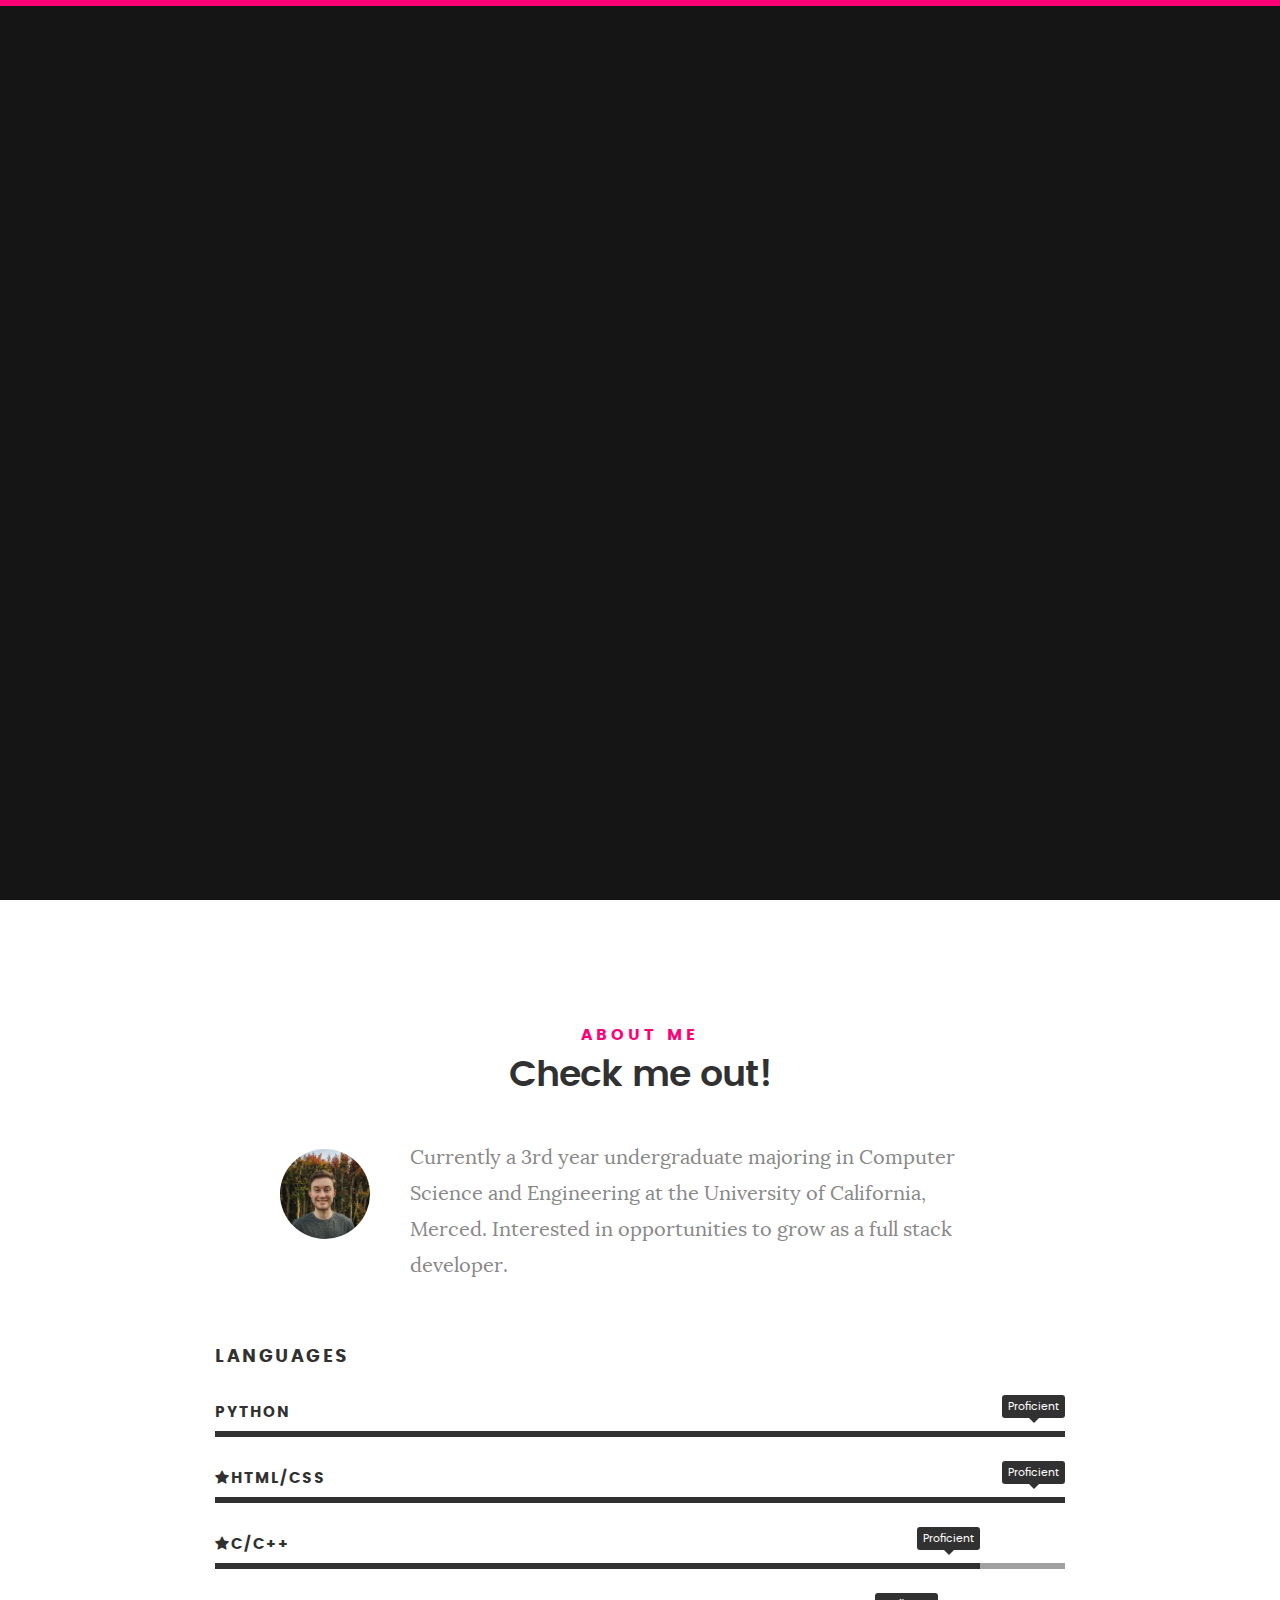
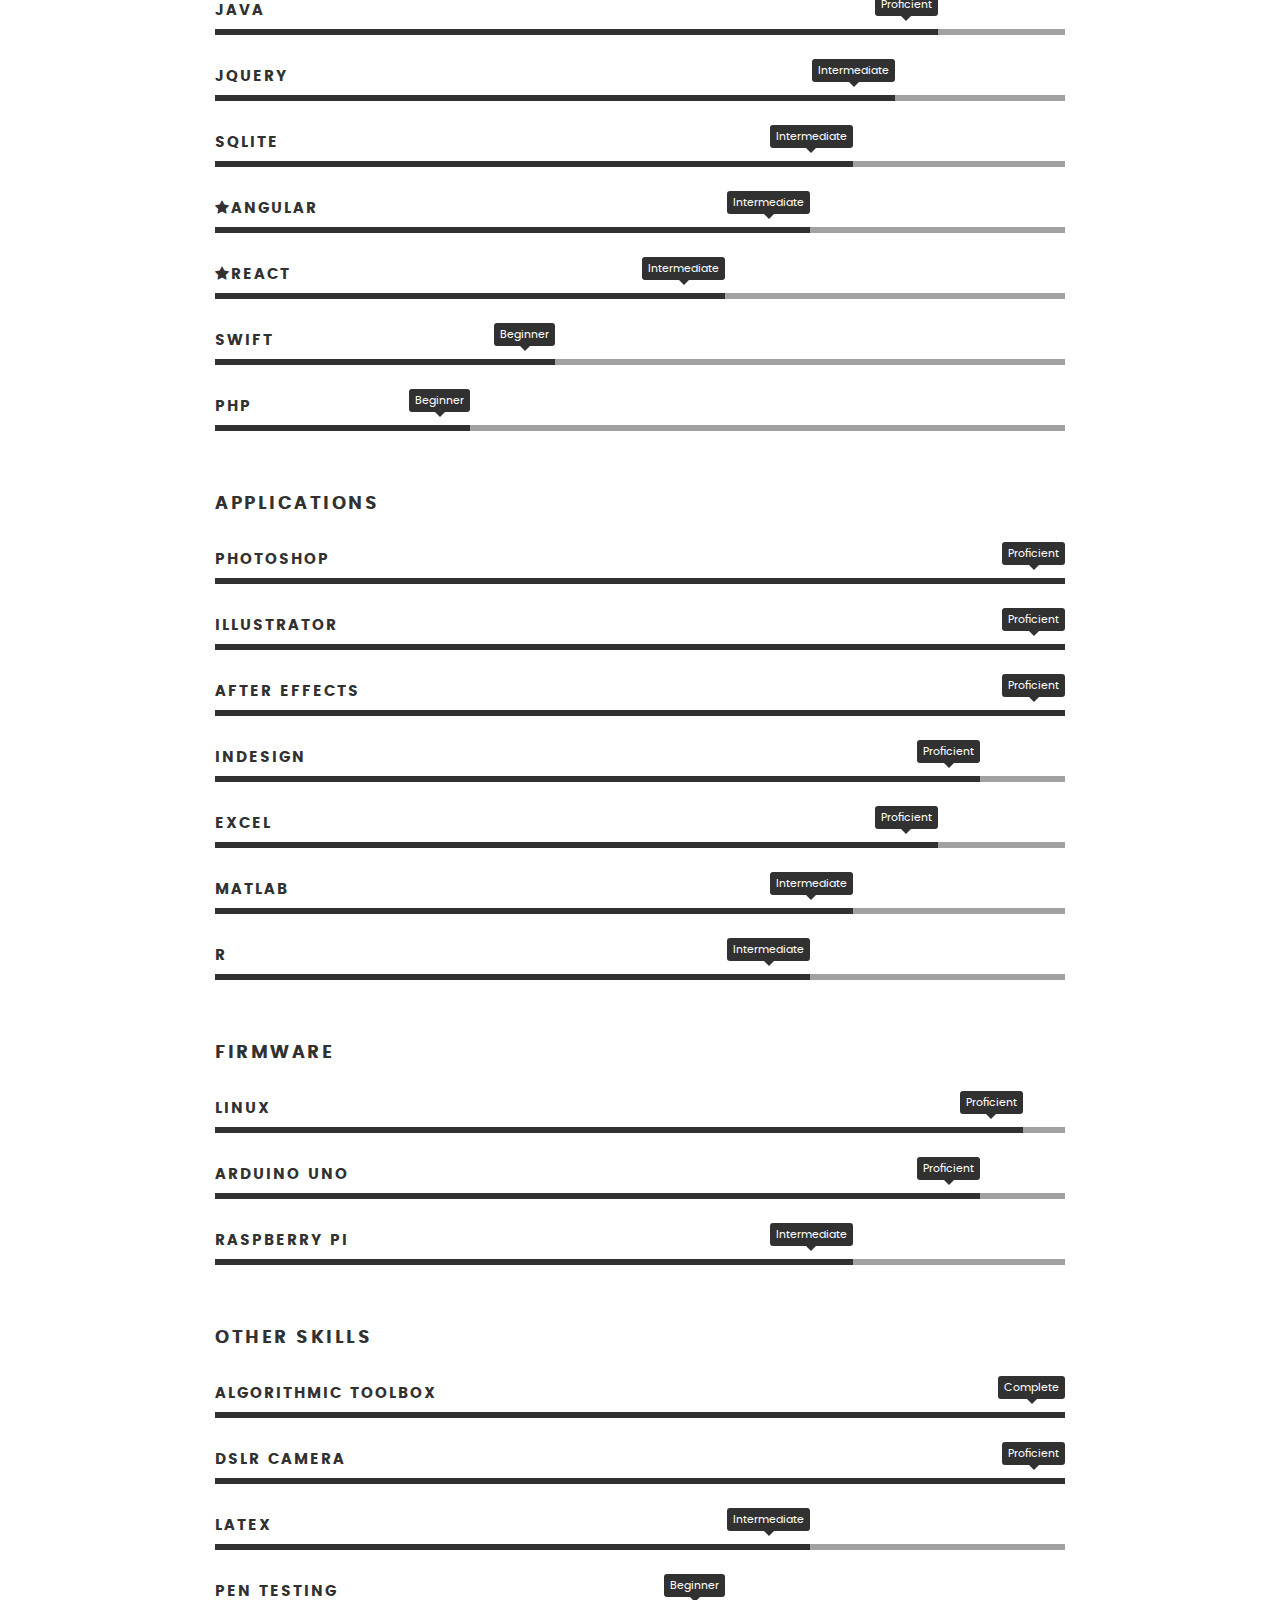
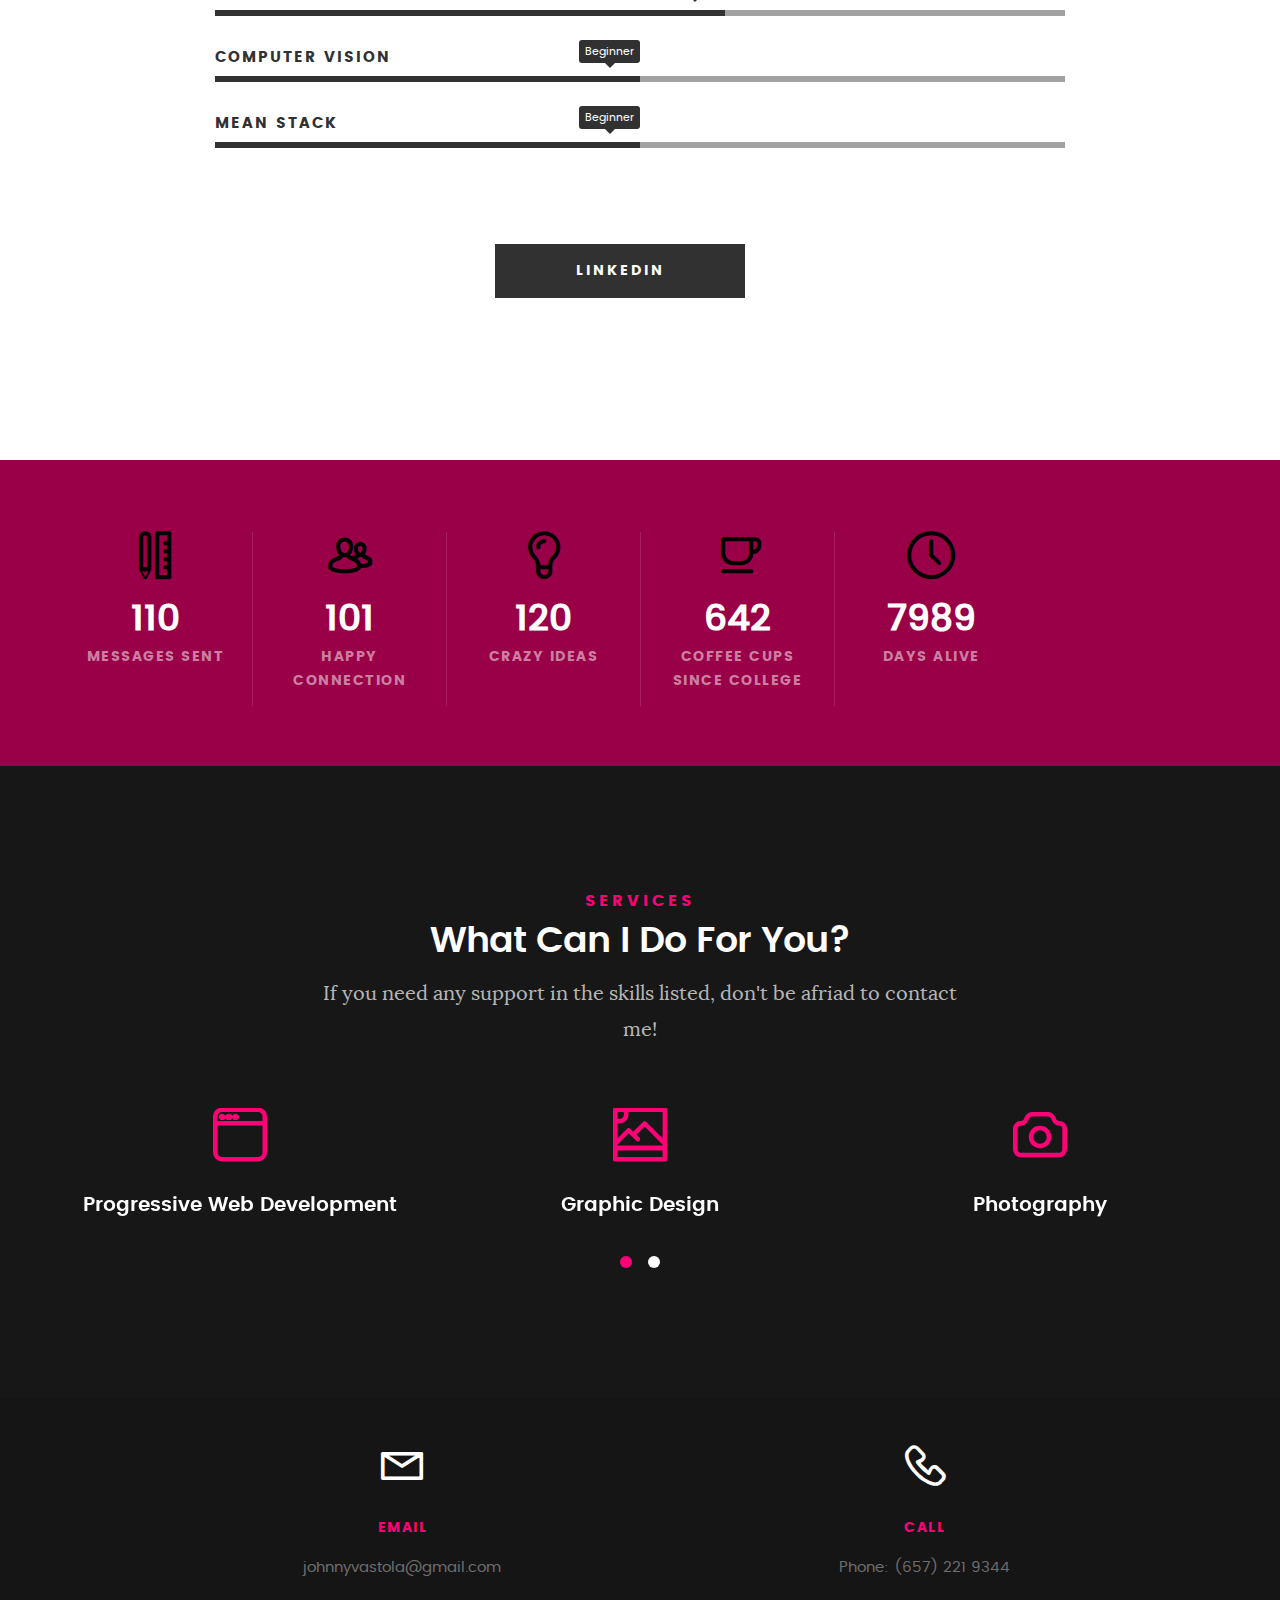
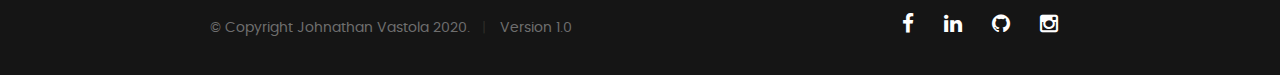
==== commit b2950571: "Update index.html" ====
--- a/index.html
+++ b/index.html
@@ -1,7 +1,4 @@
 <!DOCTYPE html>
-<!--[if IE 8 ]><html class="no-js oldie ie8" lang="en"> <![endif]-->
-<!--[if IE 9 ]><html class="no-js oldie ie9" lang="en"> <![endif]-->
-<!--[if (gte IE 9)|!(IE)]><!-->
 <html class="no-js" lang="en"> <!--<![endif]-->
 	<head>
 	   <!--- basic page needs
@@ -28,29 +25,7 @@
 	</head>
 
 	<body id="top">
-		<!-- header 
-	   ==================================================
-	   <header>   	
-		   <div class="row">
-		   		<div class="top-bar">
-		   			<a class="menu-toggle" href="#"><span>Menu</span></a>
-			   		<div class="logo">
-				         <a href="index.html">Johnathan Vastola</a>
-				      </div>		      
-				   	<nav id="main-nav-wrap">
-						<ul class="main-navigation">
-							<li class="current"><a class="smoothscroll"  href="#intro" title="">Home</a></li>
-							<li><a class="smoothscroll"  href="#about" title="">About</a></li>
-							<li><a class="smoothscroll"  href="#portfolio" title="">Recent Projects</a></li>
-							<li><a class="smoothscroll"  href="#resume" title="">Experience</a></li>
-							<li><a class="smoothscroll"  href="#contact" title="">Contact</a></li>							
-						</ul>
-					</nav>    		
-		   		</div>
-		   </div>	
-	   </header> 
-	-->
-
+		
 		<!-- intro section
 	   ================================================== -->
 	   <section id="intro">   
@@ -448,4 +423,4 @@
 
 	</body>
 
-</html>+</html>
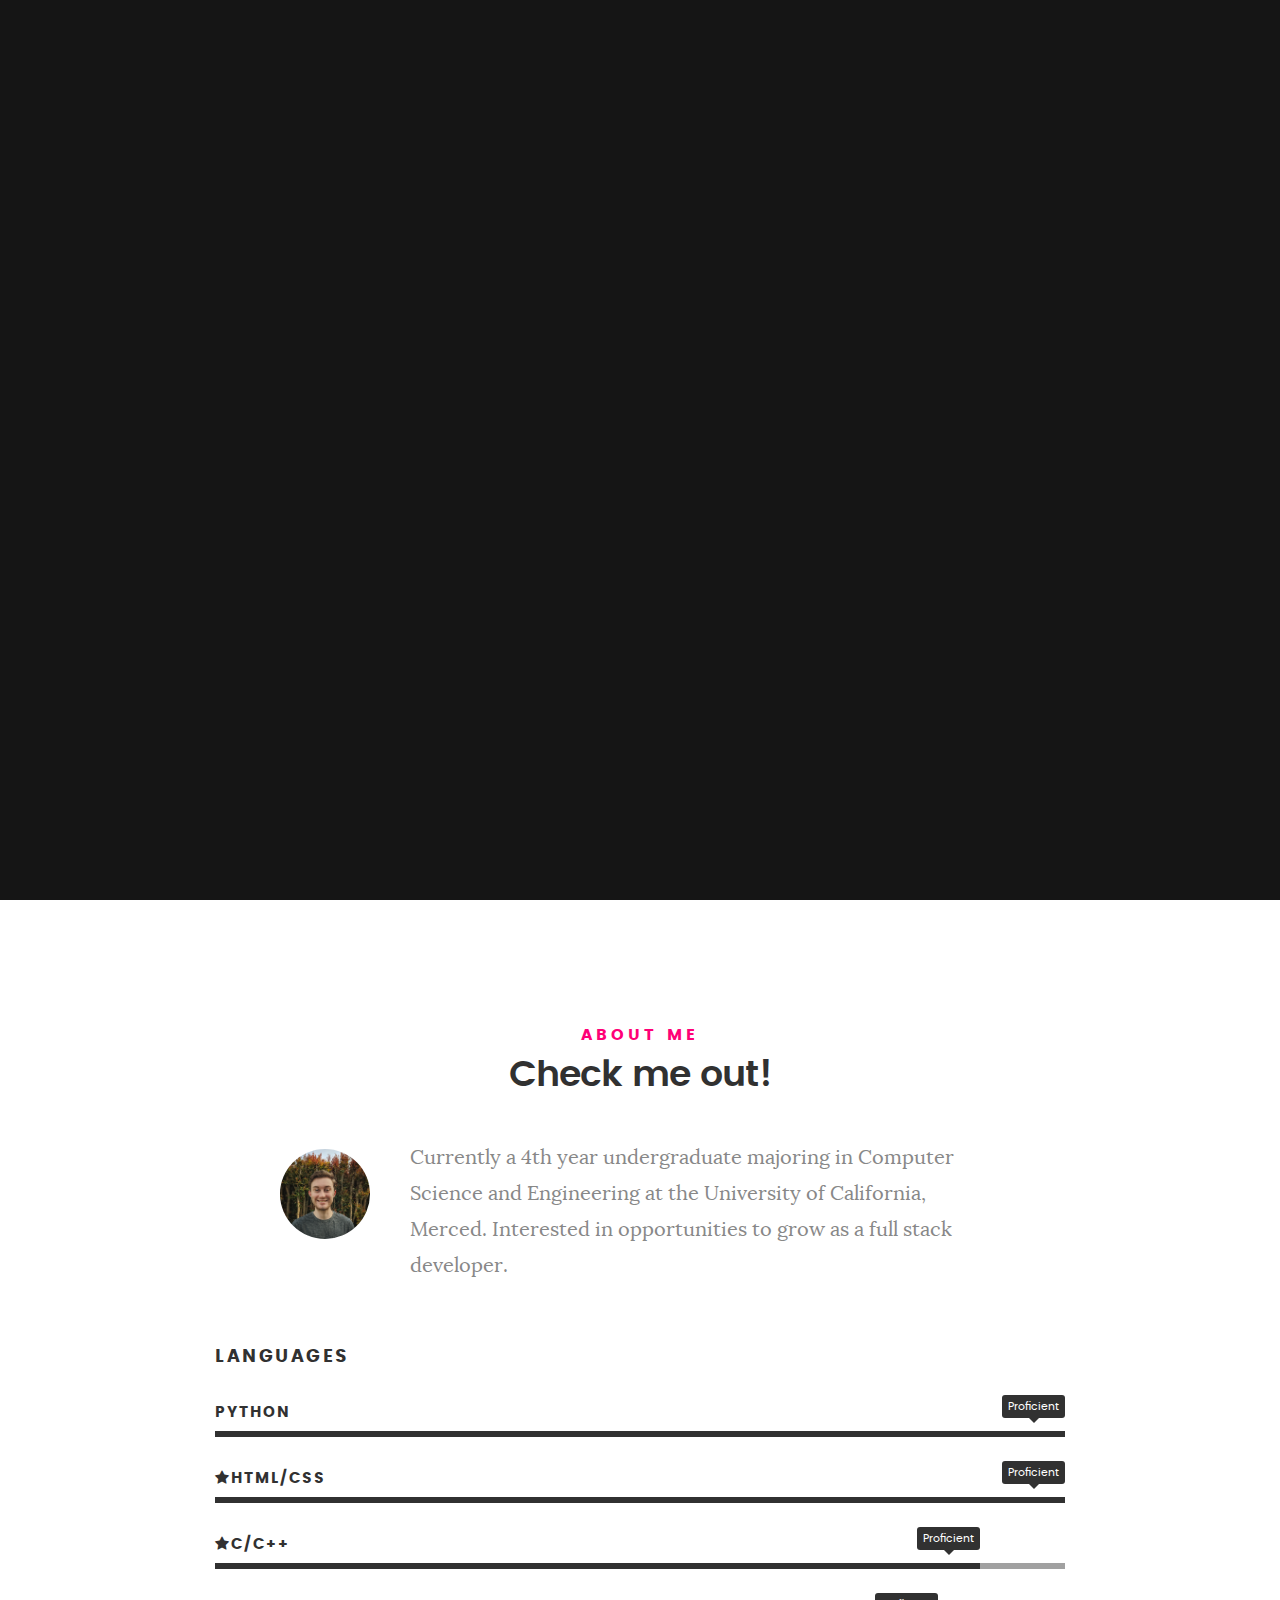
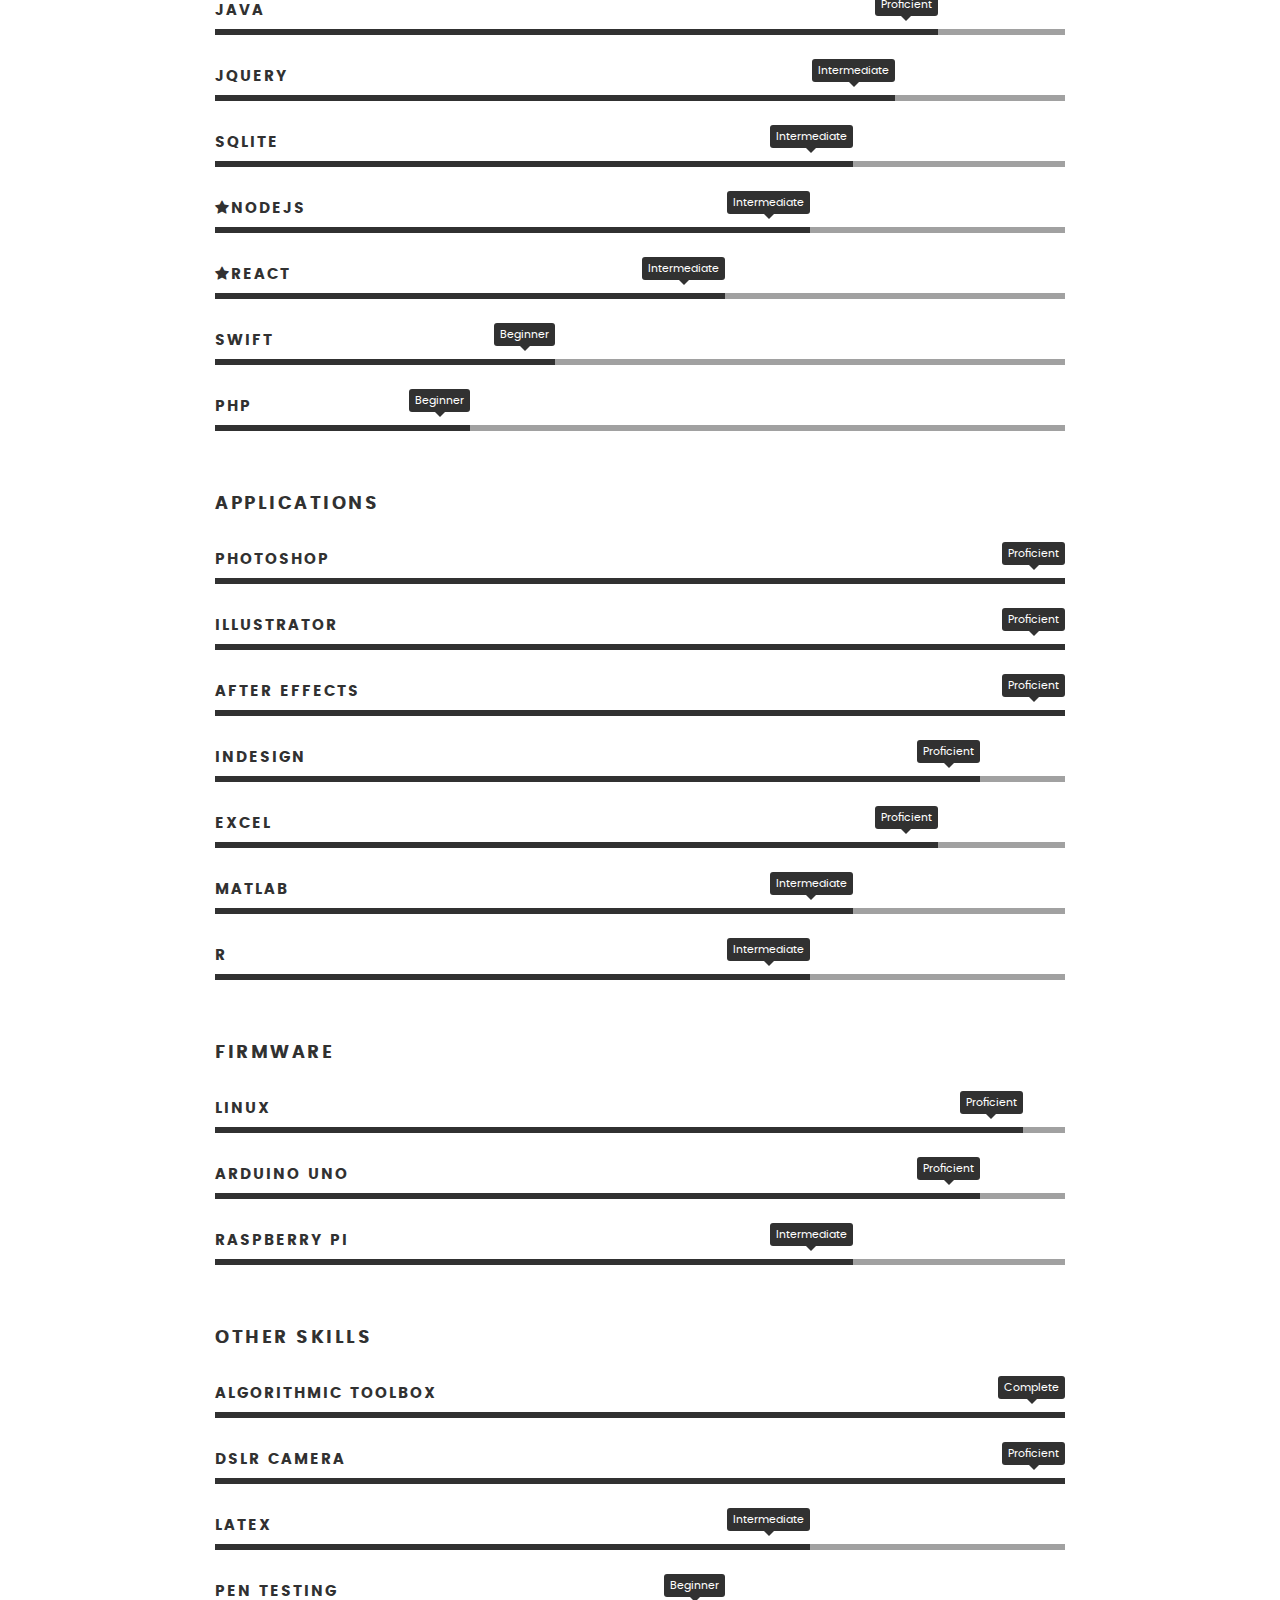
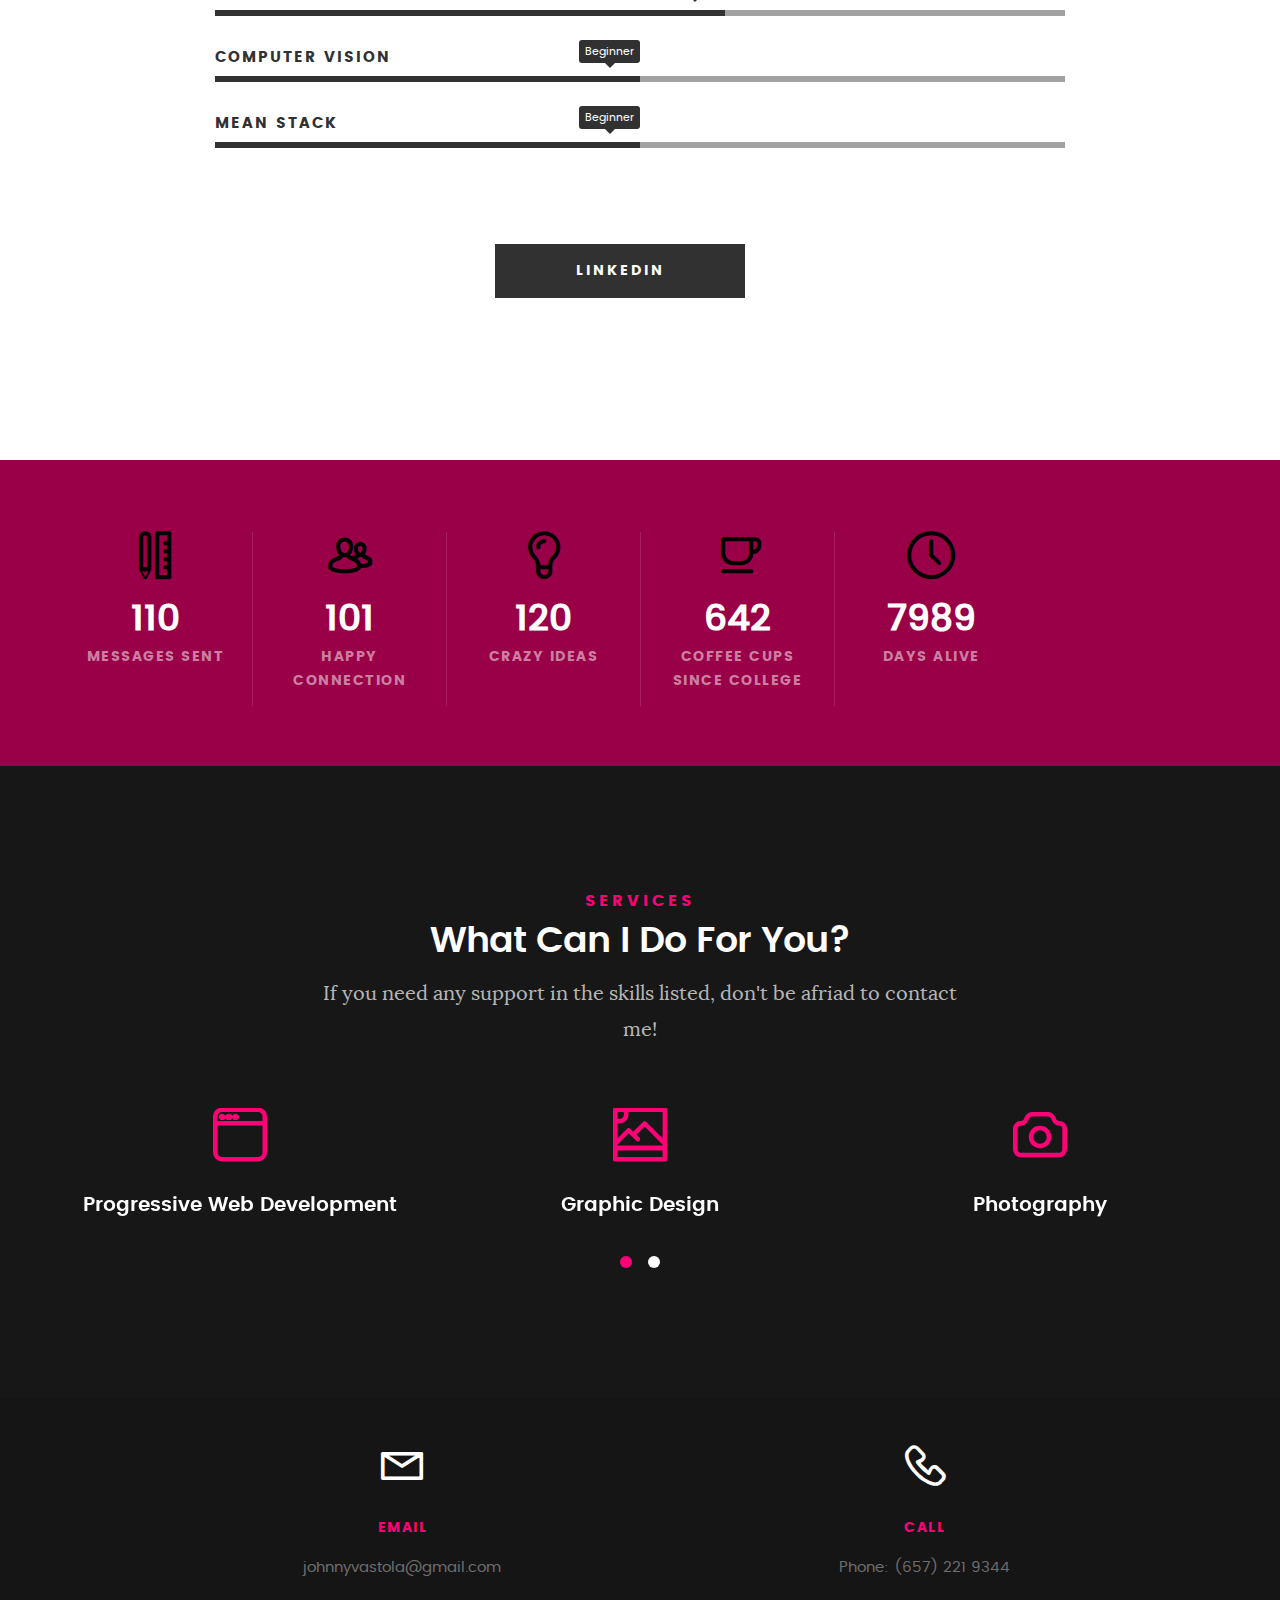
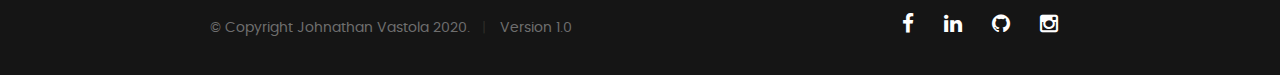
==== commit 73e33cb0: "Update index.html" ====
--- a/index.html
+++ b/index.html
@@ -80,7 +80,7 @@
 
 	   				<img src="images/profile-pic.jpg" alt="Profile Picture">
 
-	   				<p class="lead">Currently a 3rd year undergraduate majoring in Computer Science and Engineering at the University of California, Merced. Interested in opportunities to grow as a full stack developer. </p>
+	   				<p class="lead">Currently a 4th year undergraduate majoring in Computer Science and Engineering at the University of California, Merced. Interested in opportunities to grow as a full stack developer. </p>
 	   			</div>   			
 
 	   		</div>   		
@@ -118,7 +118,7 @@
 							</li>
 							<li>
 								<div class="progress percent70"><span>Intermediate</span></div>
-								<strong><i class="fa fa-star"></i>Angular</strong>
+								<strong><i class="fa fa-star"></i>NodeJS</strong>
 							</li>
 							<li>
 								<div class="progress percent60"><span>Intermediate</span></div>
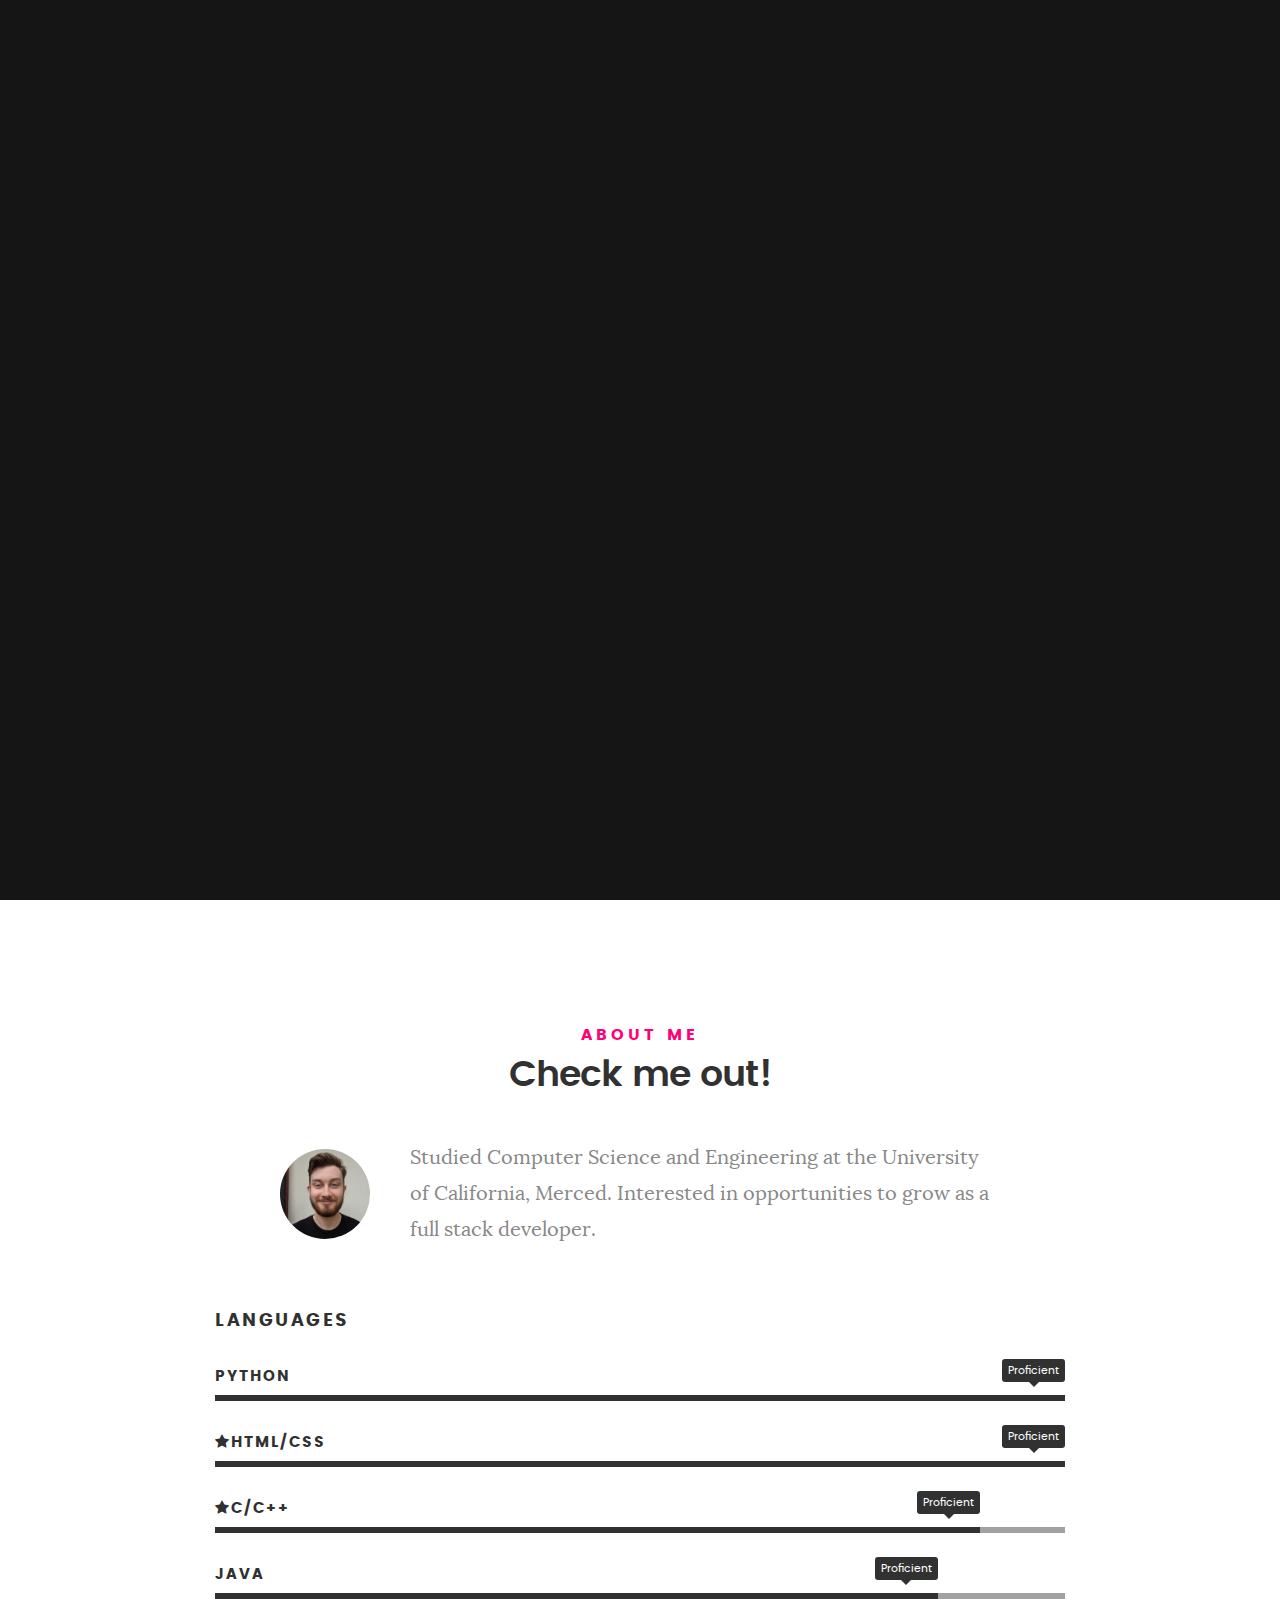
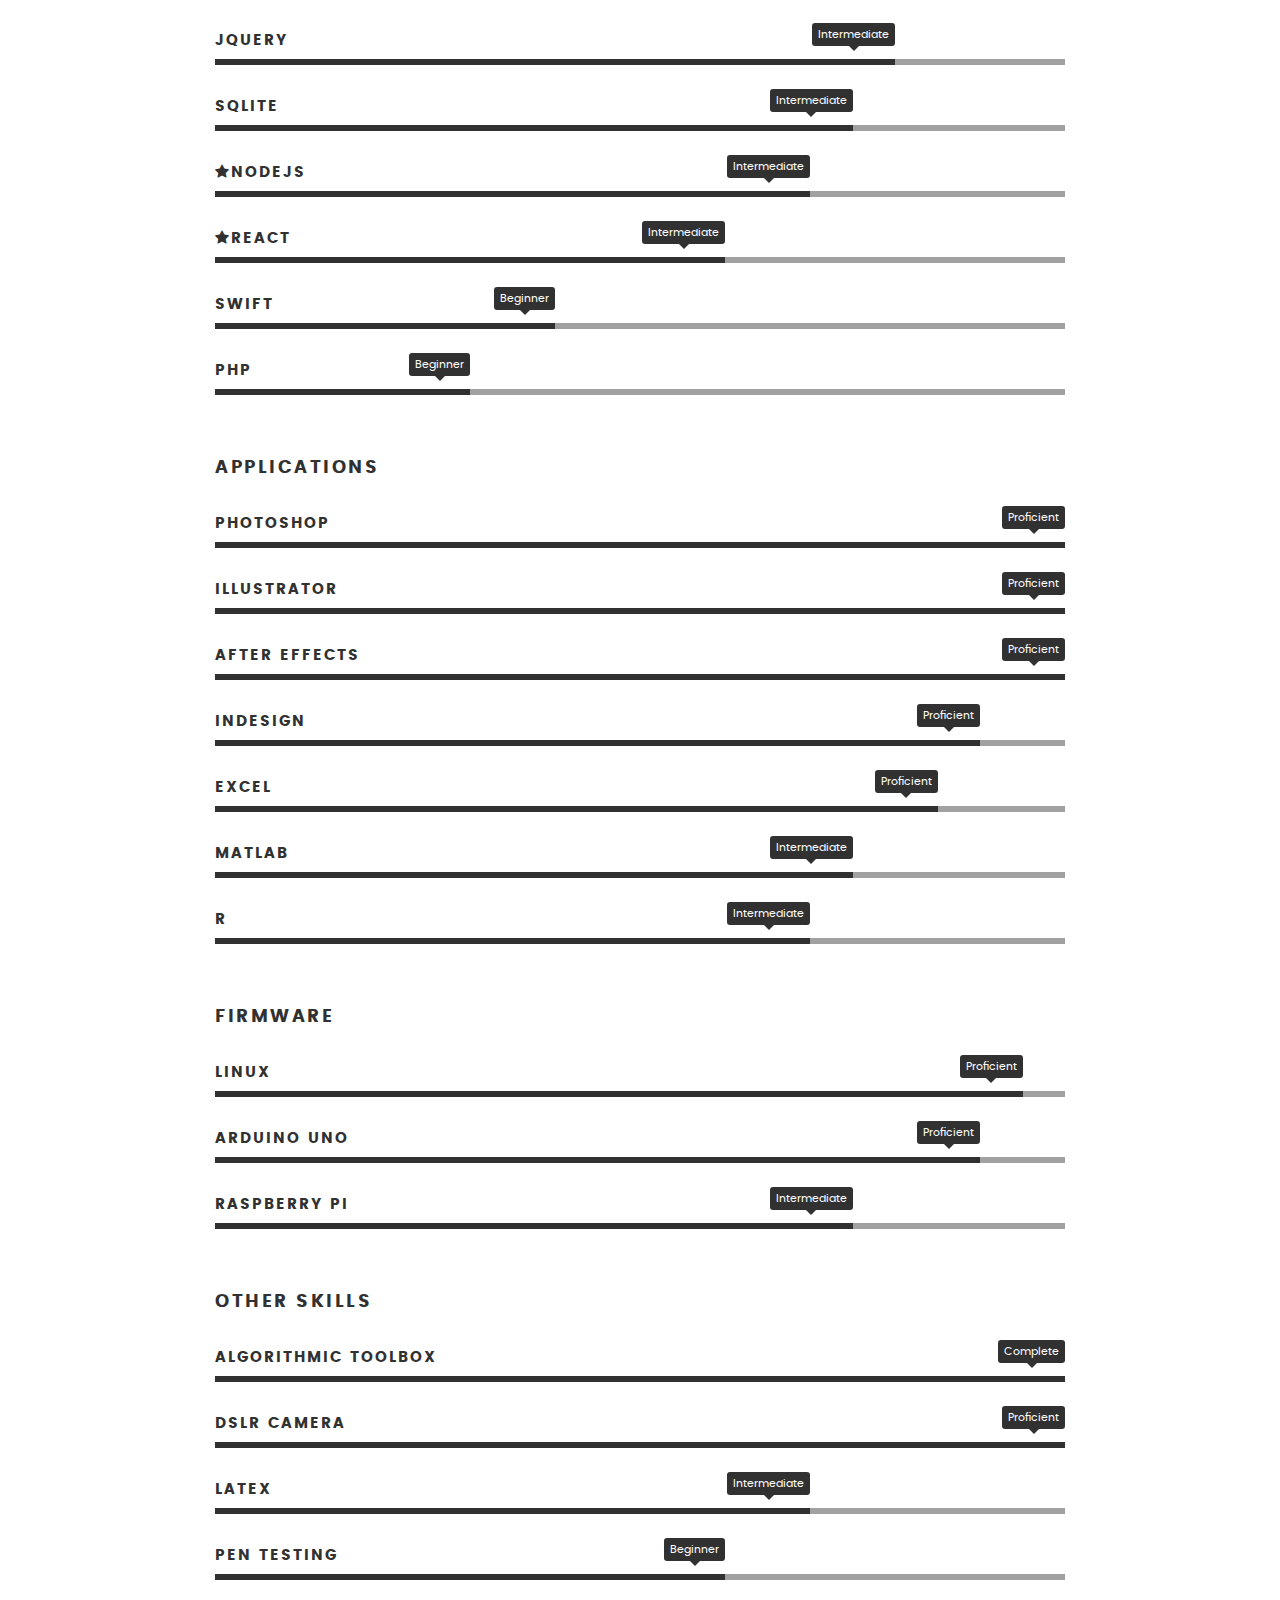
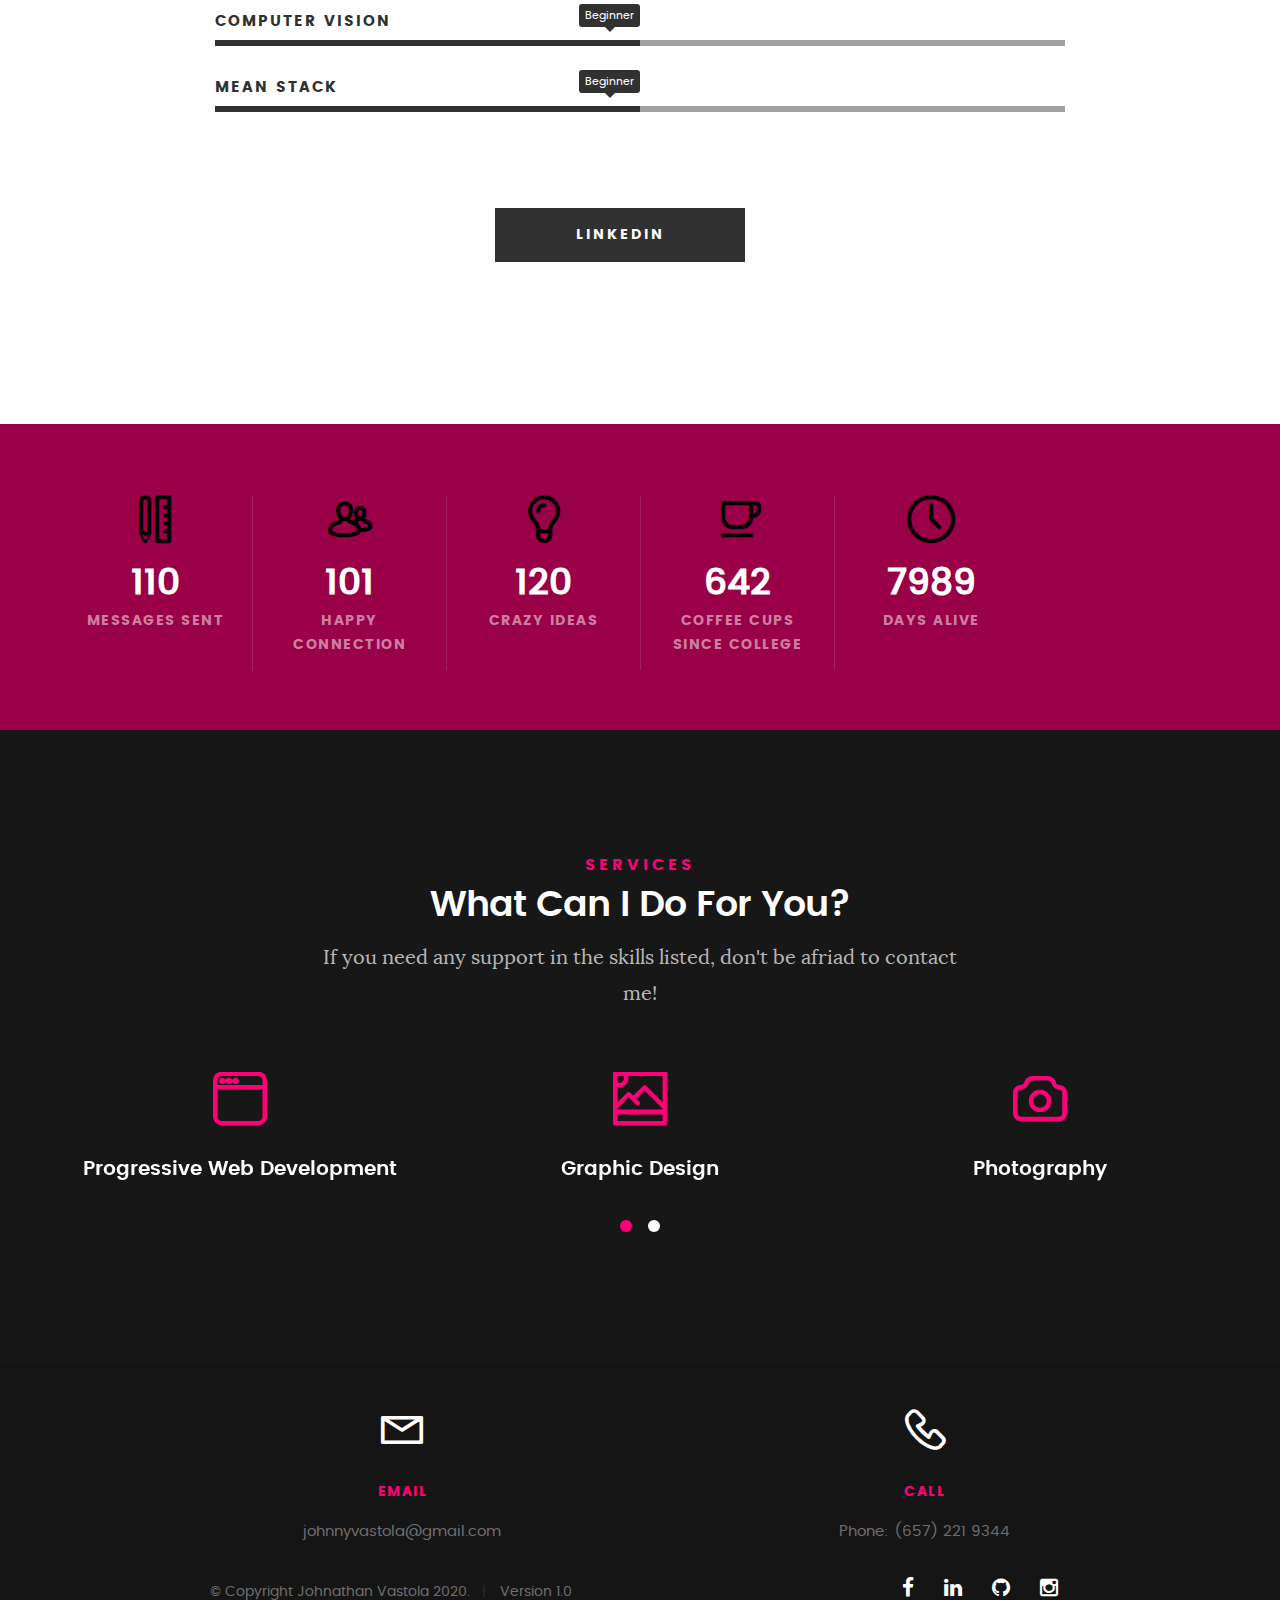
==== commit 07ba3015: "Update index.html" ====
--- a/index.html
+++ b/index.html
@@ -80,7 +80,7 @@
 
 	   				<img src="images/profile-pic.jpg" alt="Profile Picture">
 
-	   				<p class="lead">Currently a 4th year undergraduate majoring in Computer Science and Engineering at the University of California, Merced. Interested in opportunities to grow as a full stack developer. </p>
+	   				<p class="lead">Studied Computer Science and Engineering at the University of California, Merced. Interested in opportunities to grow as a full stack developer. </p>
 	   			</div>   			
 
 	   		</div>   		
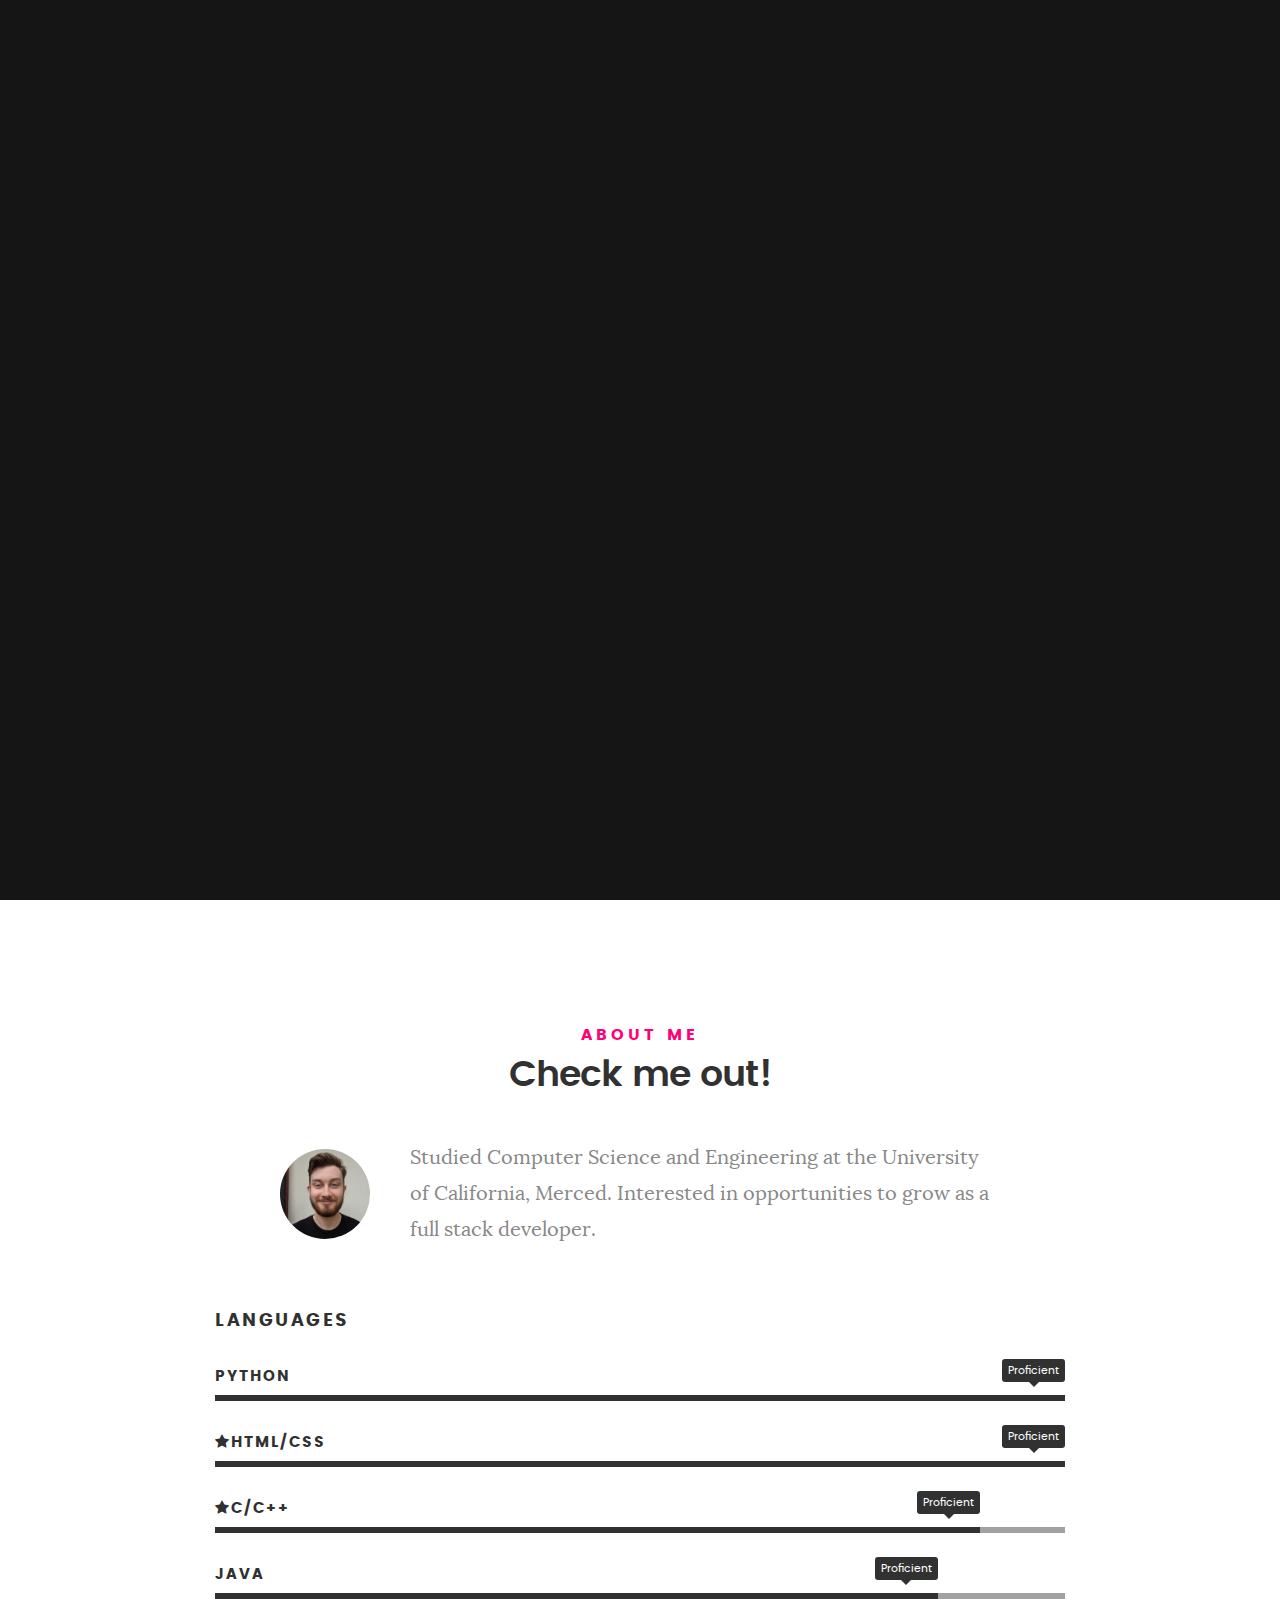
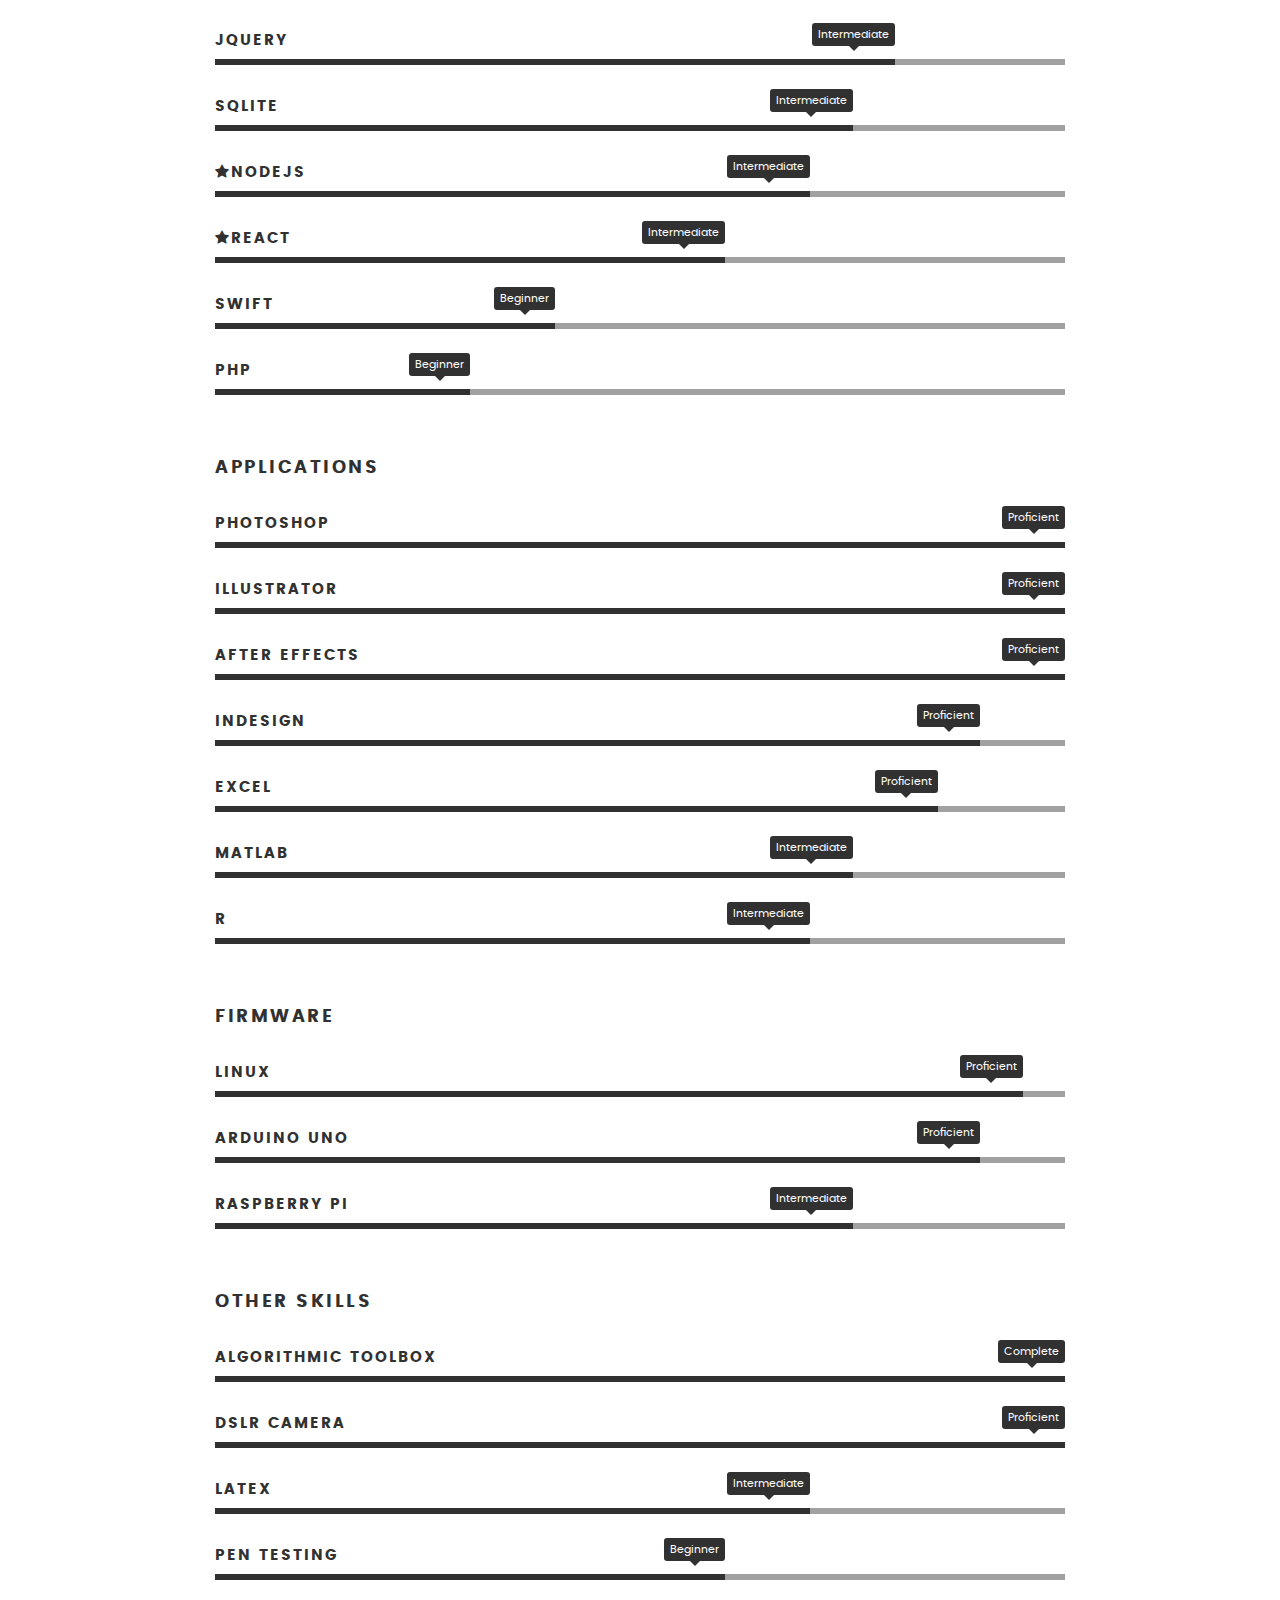
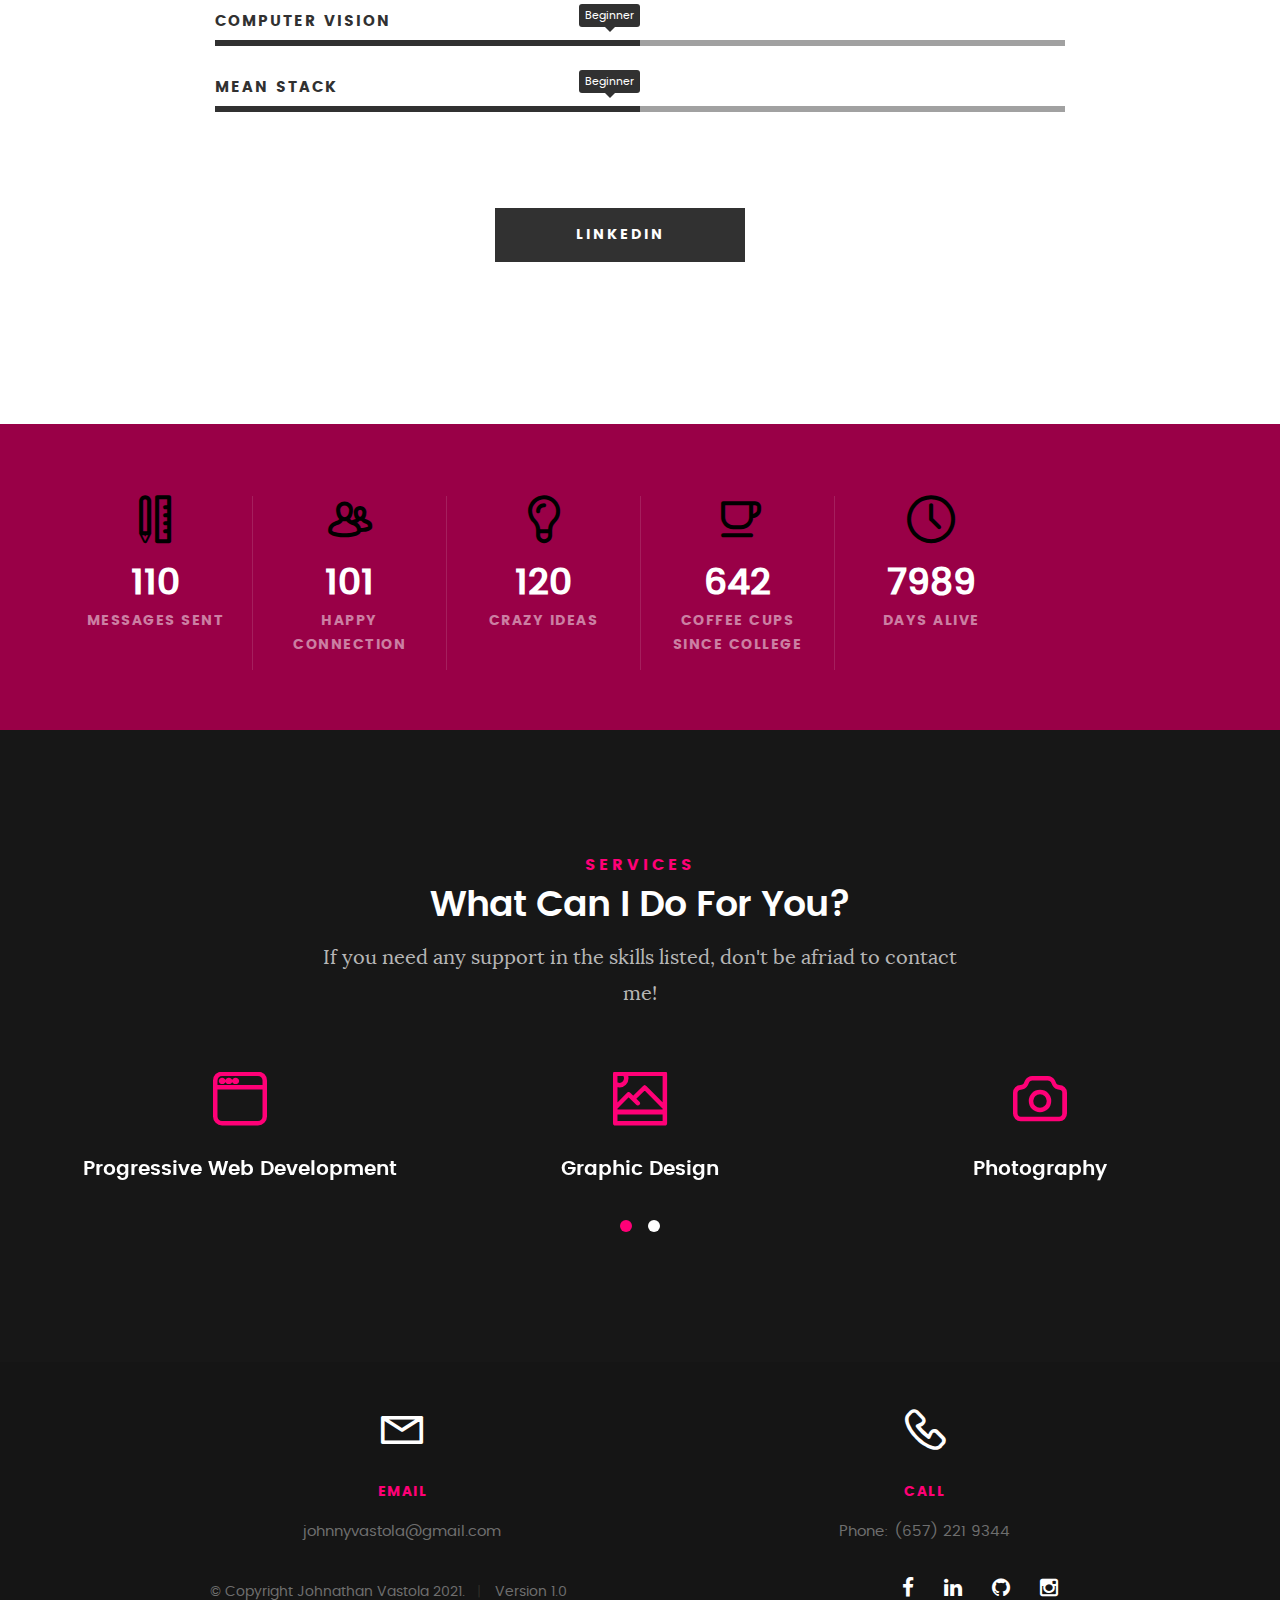
==== commit 368e9f6a: "Update index.html" ====
--- a/index.html
+++ b/index.html
@@ -55,7 +55,7 @@
 		<!-- /intro-content --> 
 
 	   	<ul class="intro-social">        
-	         <li><a href="https://www.facebook.com/johnny.vastola" target="_blank"><i class="fa fa-facebook"></i></a></li>
+	         <li><a href="https://www.facebook.com/johnathan.vastola" target="_blank"><i class="fa fa-facebook"></i></a></li>
 	         <li><a href="https://www.linkedin.com/in/jvastola/" target="_blank"><i class="fa fa-linkedin"></i></a></li>
 	         <li><a href="https://github.com/jvastola?tab=repositories" target="_blank"><i class="fa fa-github"></i></a></li>
 	         <li><a href="https://www.instagram.com/johnathan.vastola/" target="_blank"><i class="fa fa-instagram"></i></a></li>
@@ -387,7 +387,7 @@
 	     		<div class="col-six tab-full pull-right social">
 
 	     			<ul class="footer-social">        
-                        <li><a href="https://www.facebook.com/johnny.vastola" target="_blank"><i class="fa fa-facebook"></i></a></li>
+                        <li><a href="https://www.facebook.com/johnathan.vastola" target="_blank"><i class="fa fa-facebook"></i></a></li>
                         <li><a href="https://www.linkedin.com/in/jvastola/" target="_blank"><i class="fa fa-linkedin"></i></a></li>
                         <li><a href="https://github.com/jvastola?tab=repositories" target="_blank"><i class="fa fa-github"></i></a></li>
                         <li><a href="https://www.instagram.com/johnathan.vastola/" target="_blank"><i class="fa fa-instagram"></i></a></li>
@@ -399,7 +399,7 @@
 
 	      	<div class="col-six tab-full">
 		      	<div class="copyright">
-			        	<span>© Copyright Johnathan Vastola 2020.</span> 
+			        	<span>© Copyright Johnathan Vastola 2021.</span> 
 			        	<span>Version 1.0</span>
 			        	  </div>		                  
 		      	</div>
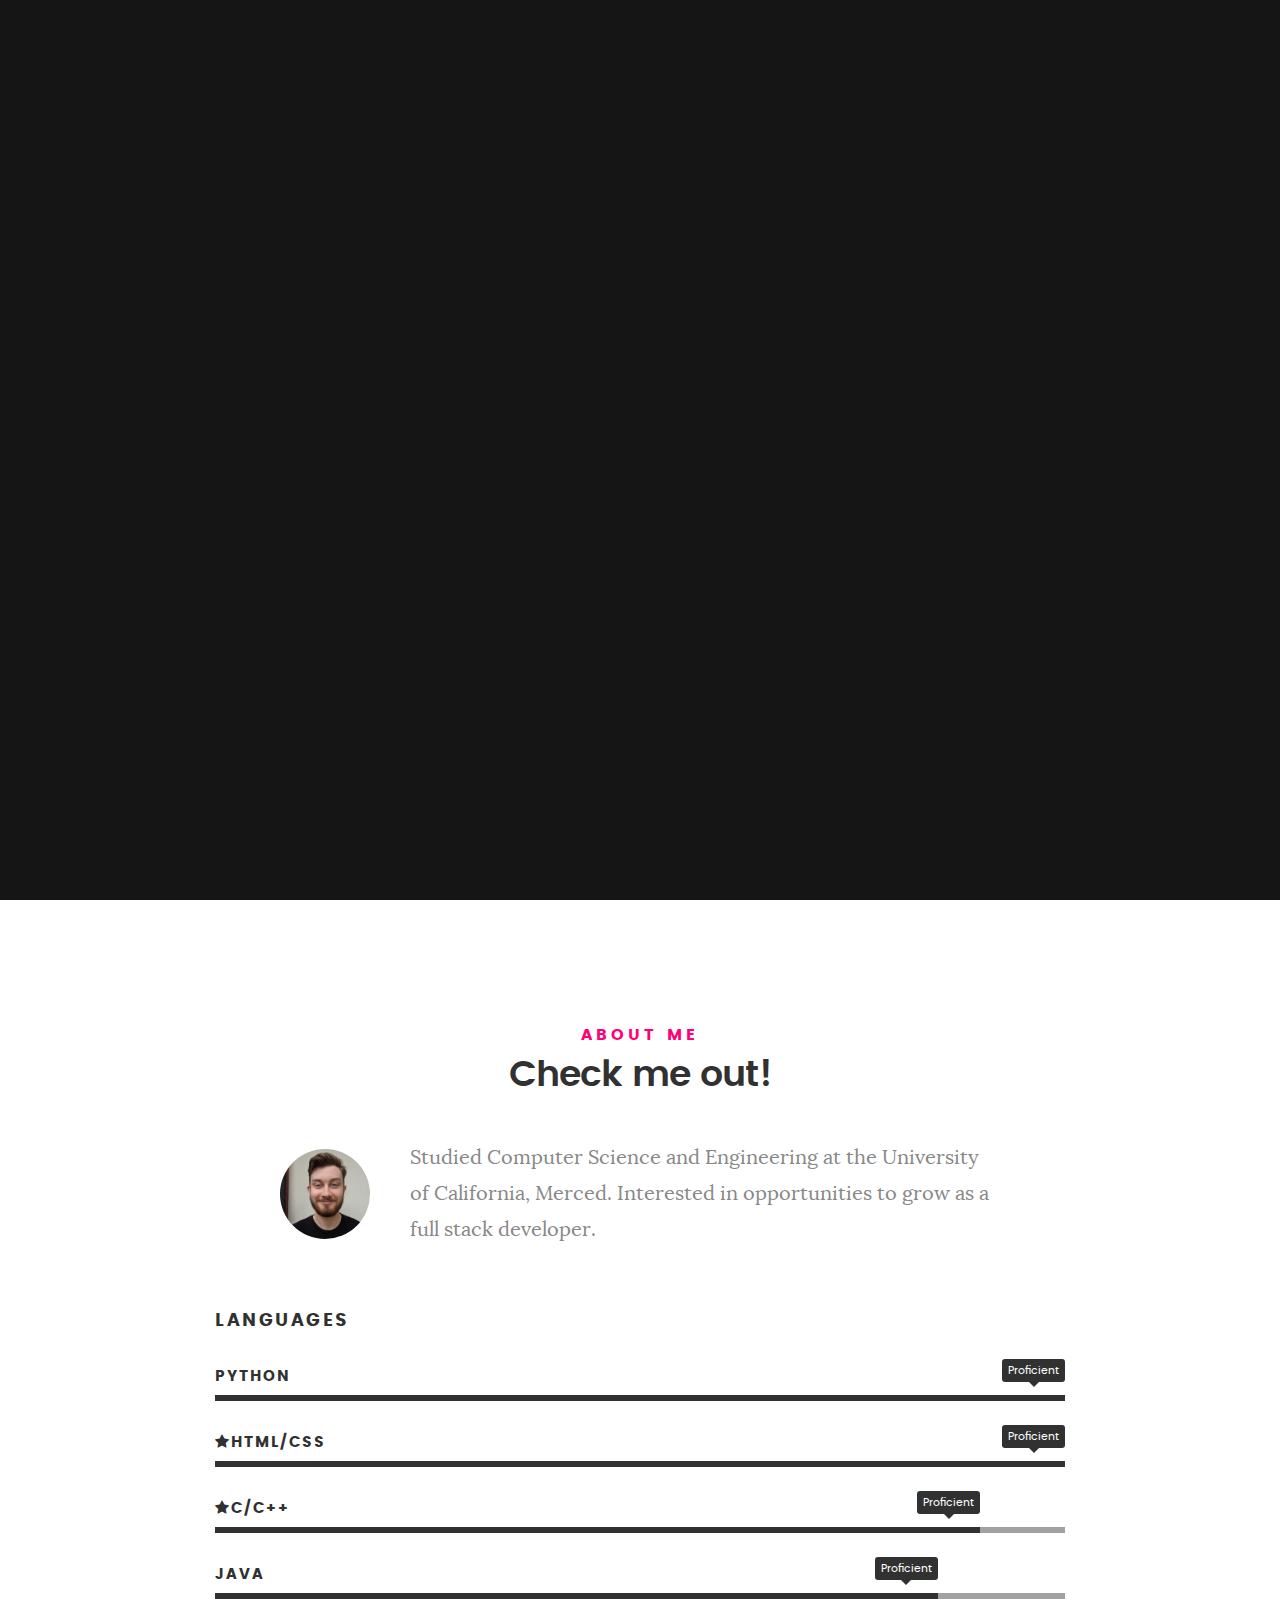
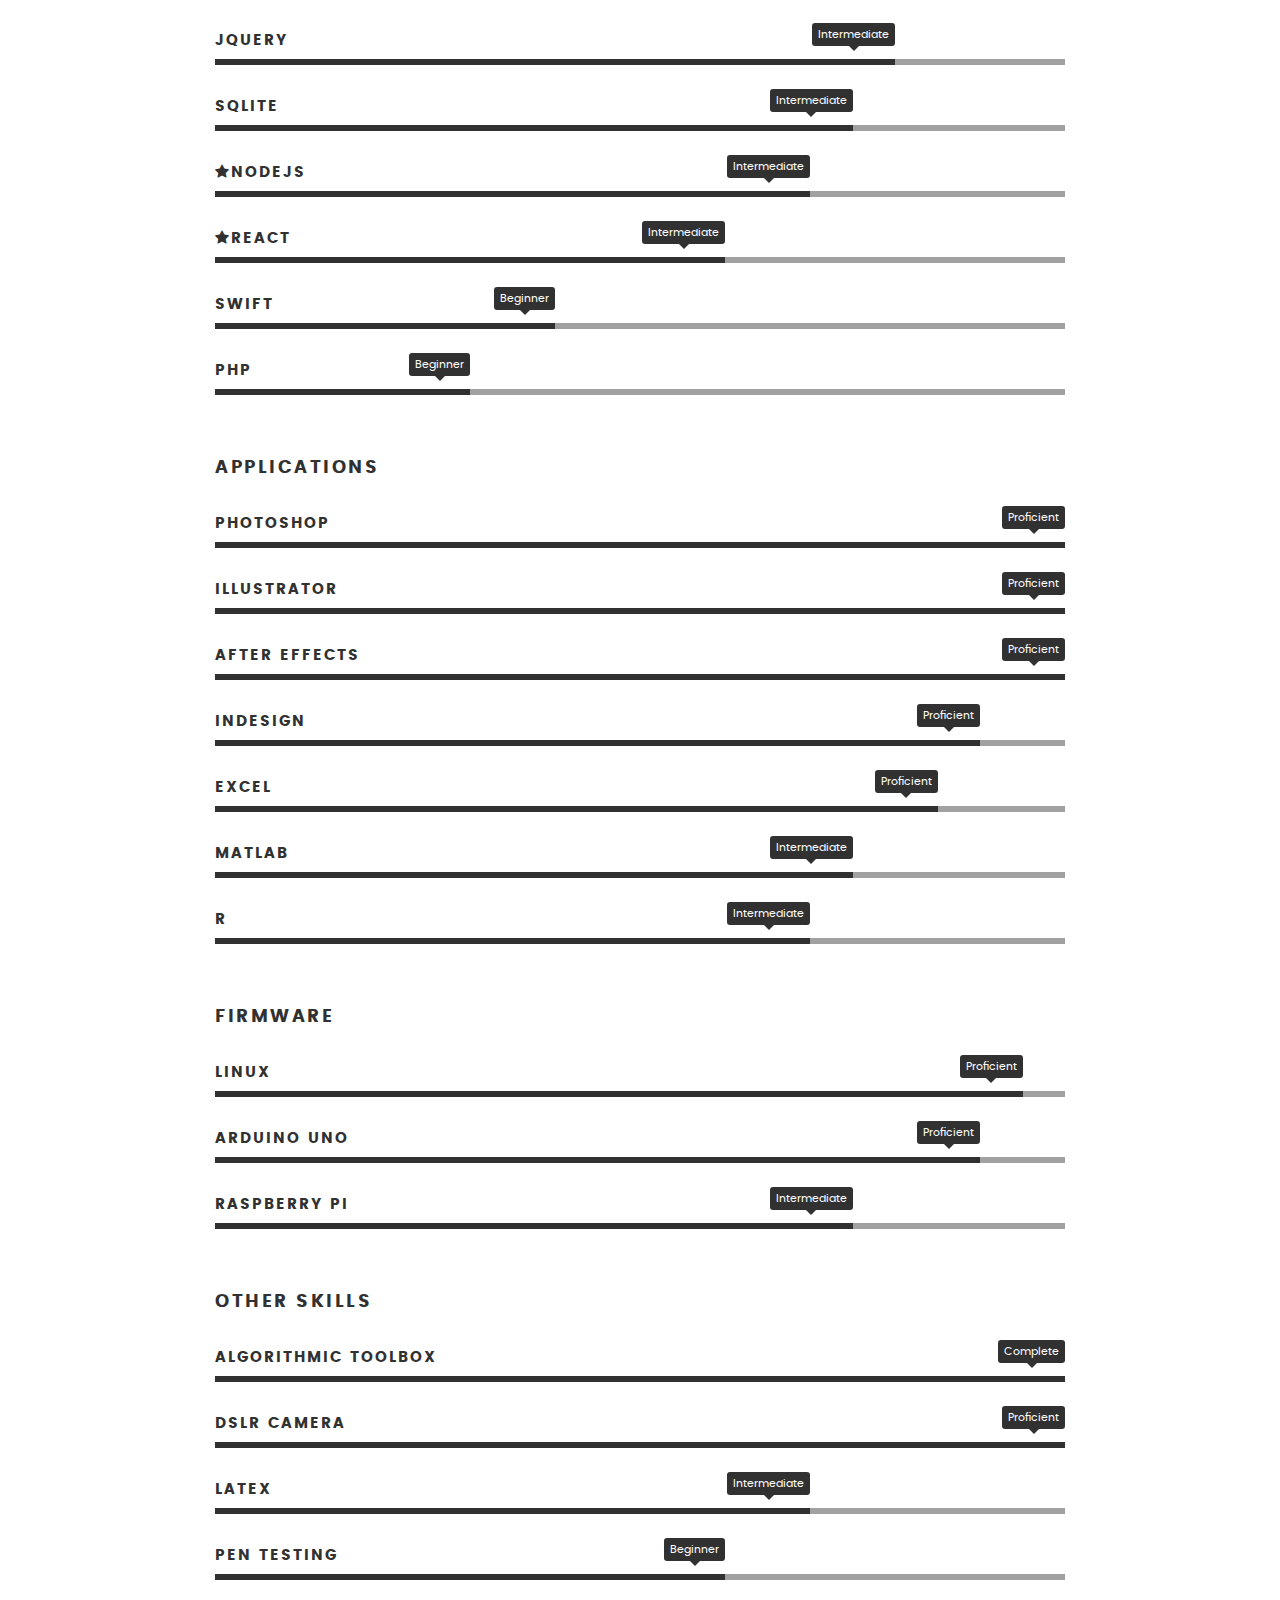
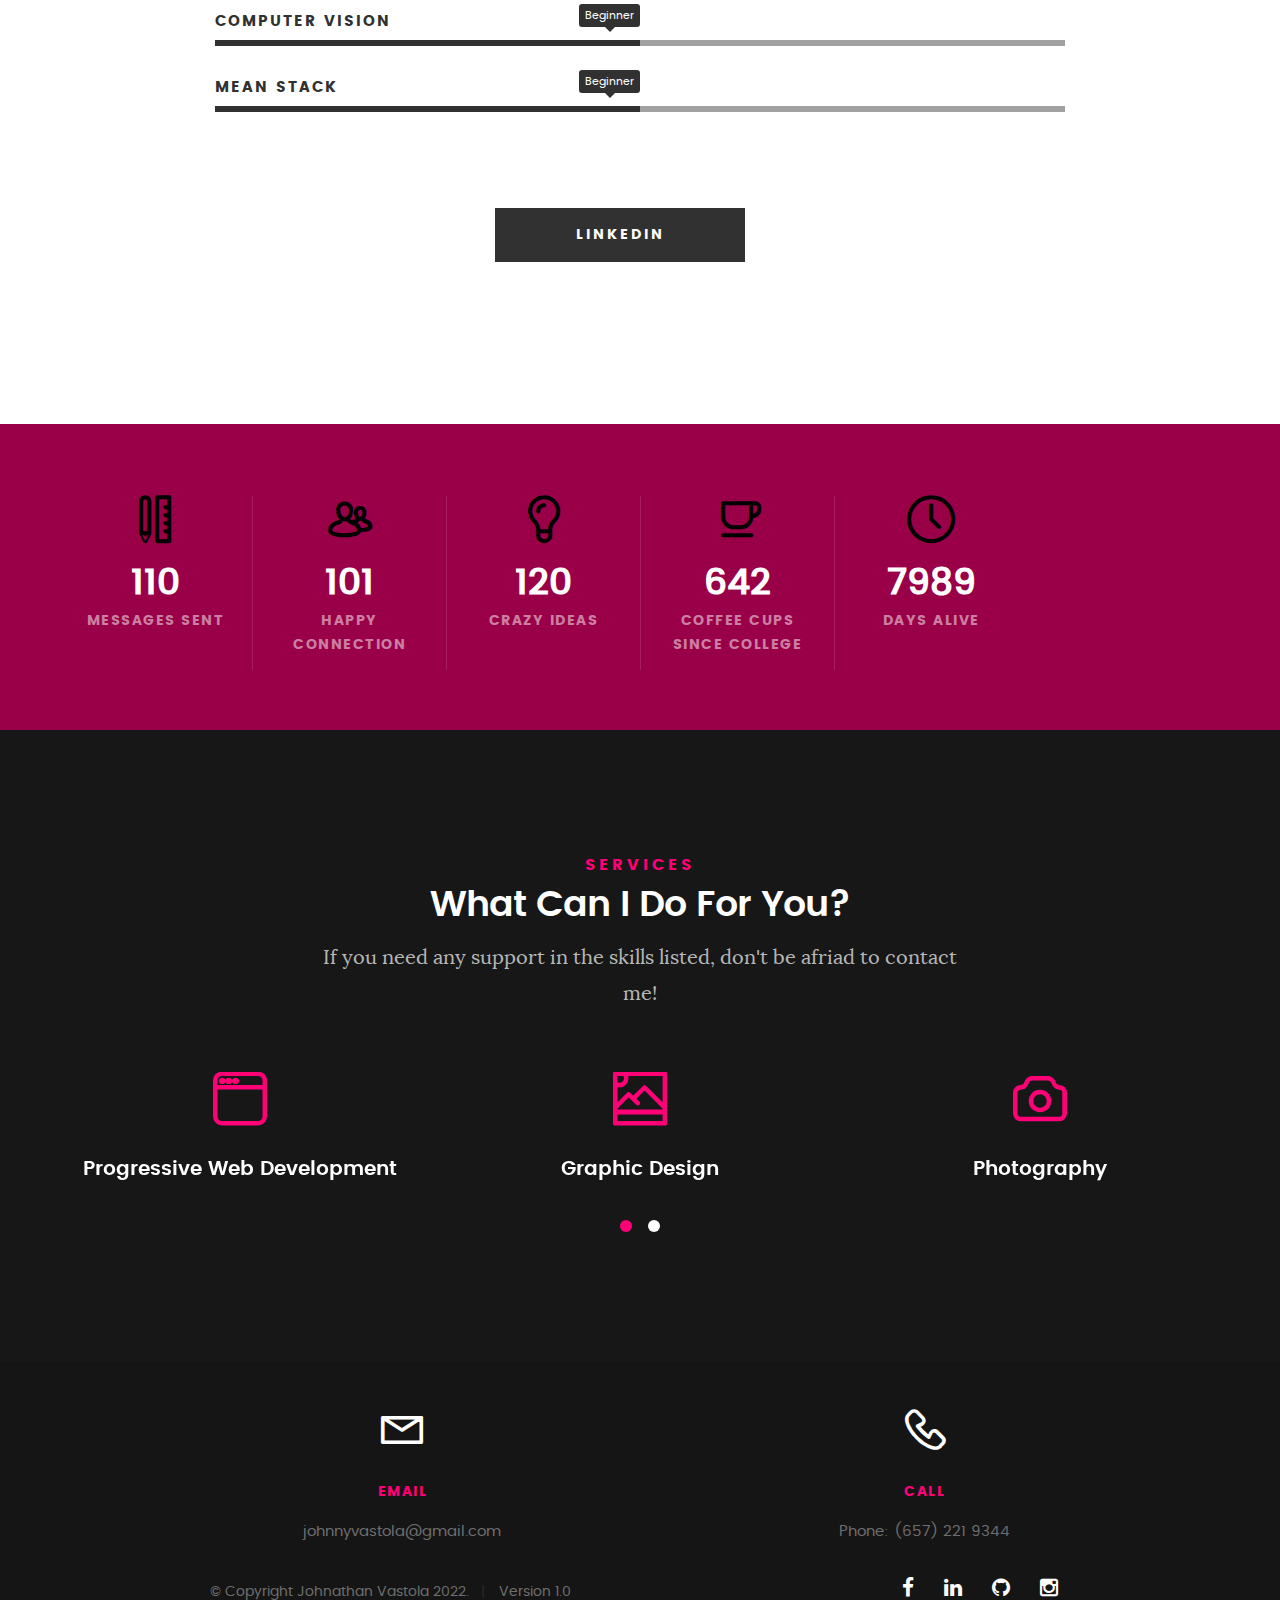
==== commit 32d15b44: "Update index.html" ====
--- a/index.html
+++ b/index.html
@@ -399,7 +399,7 @@
 
 	      	<div class="col-six tab-full">
 		      	<div class="copyright">
-			        	<span>© Copyright Johnathan Vastola 2021.</span> 
+			        	<span>© Copyright Johnathan Vastola 2022.</span> 
 			        	<span>Version 1.0</span>
 			        	  </div>		                  
 		      	</div>
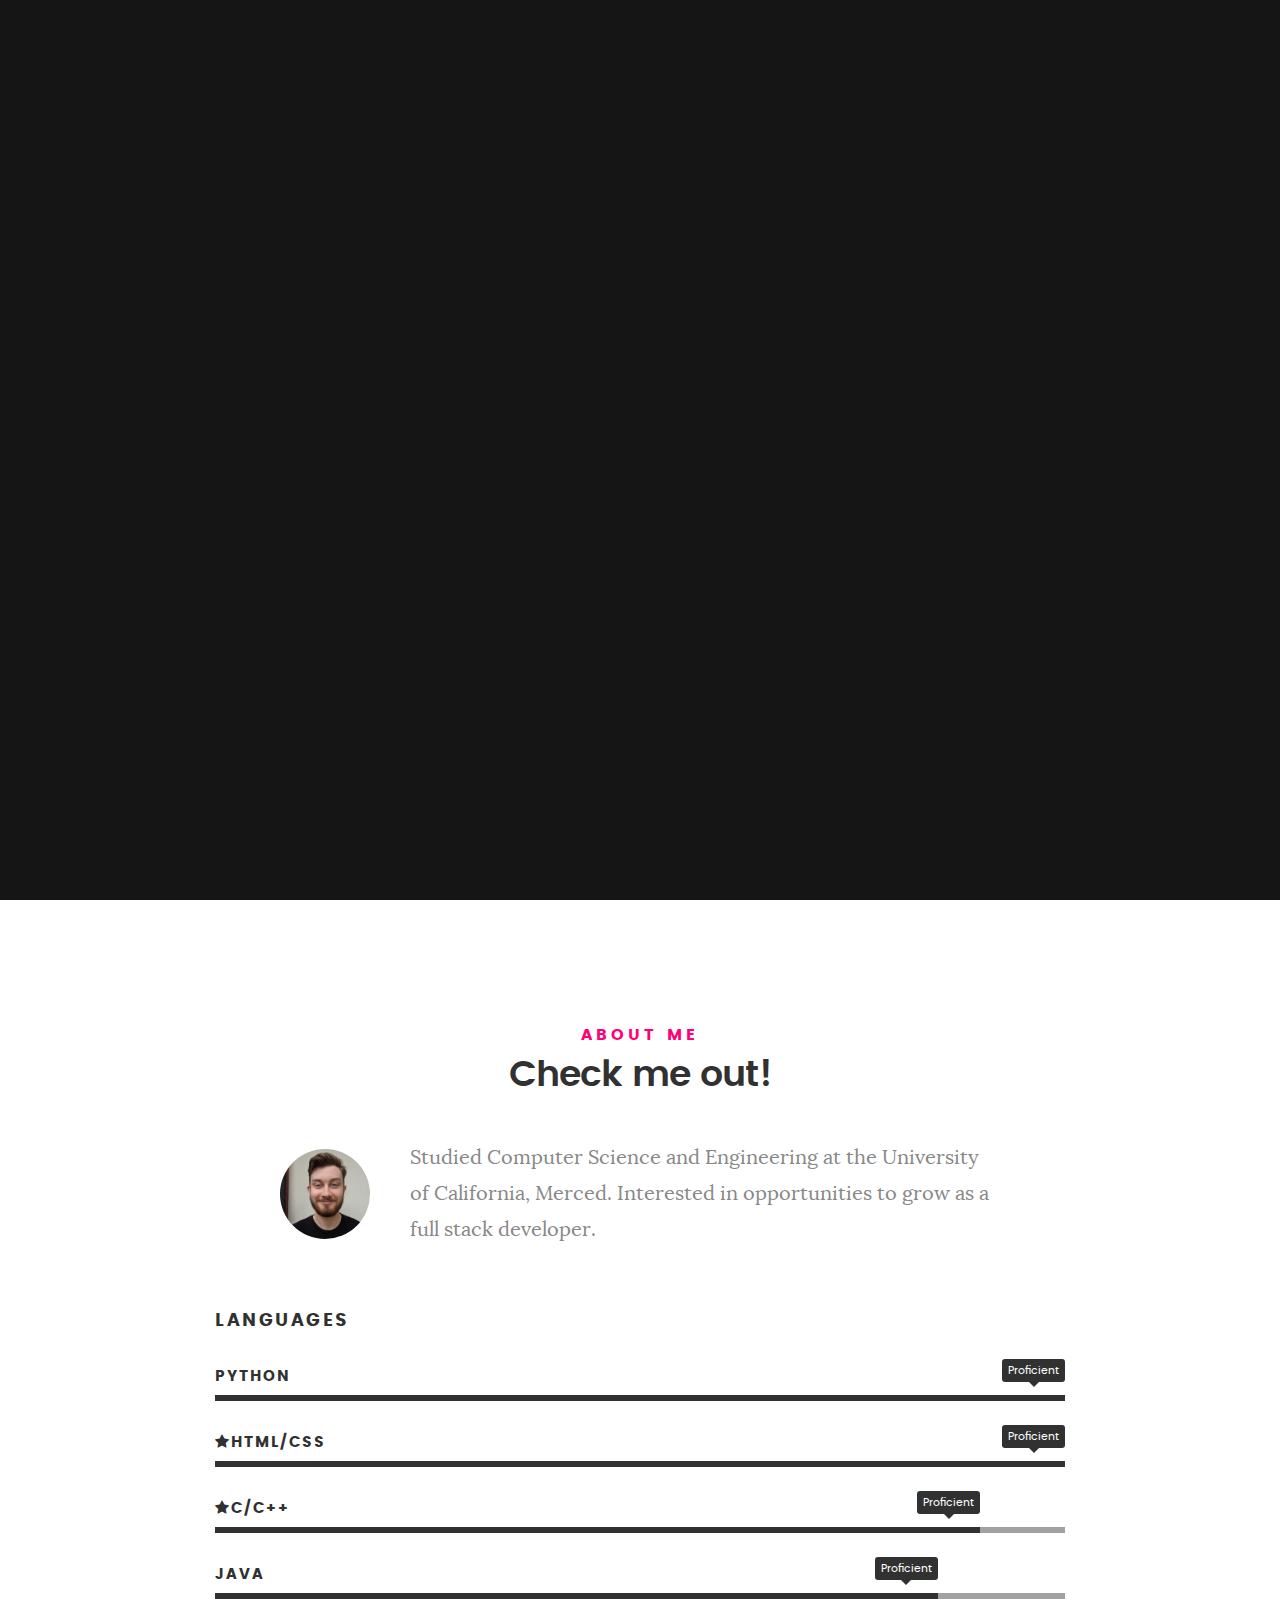
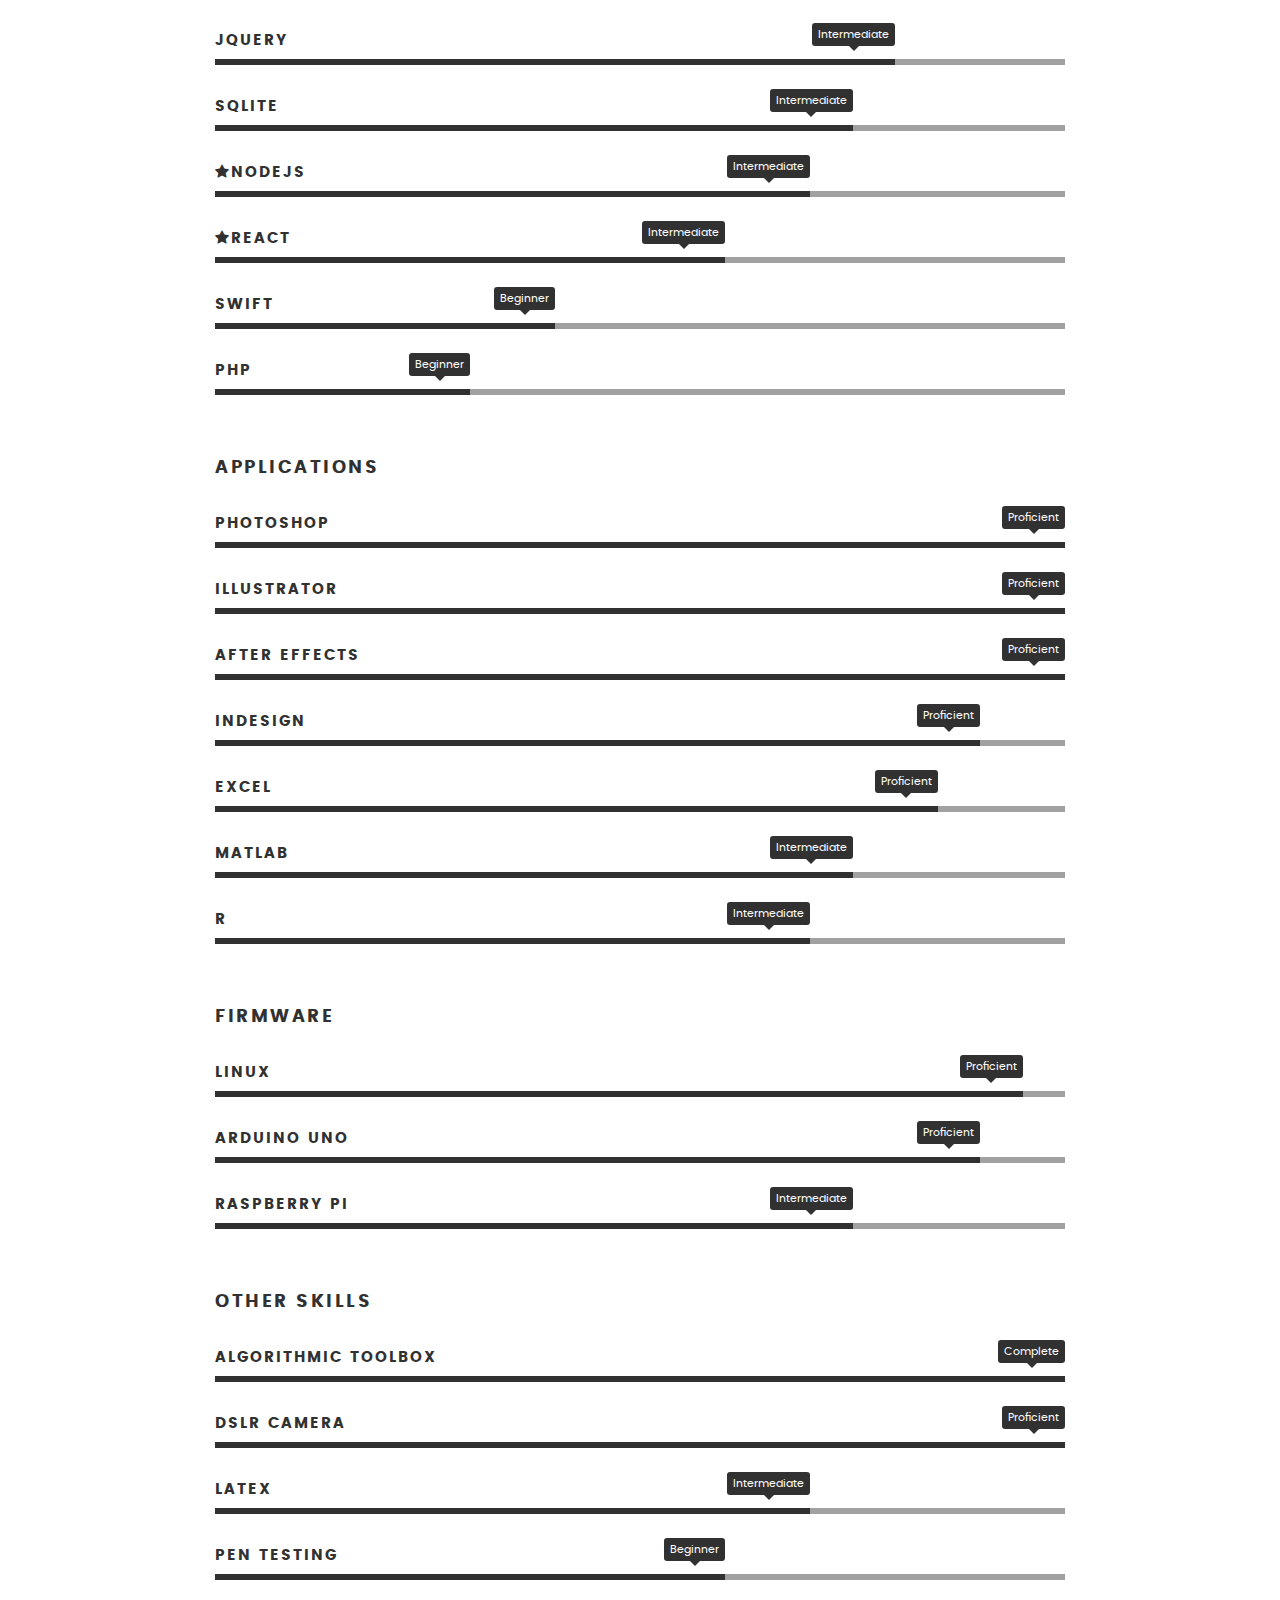
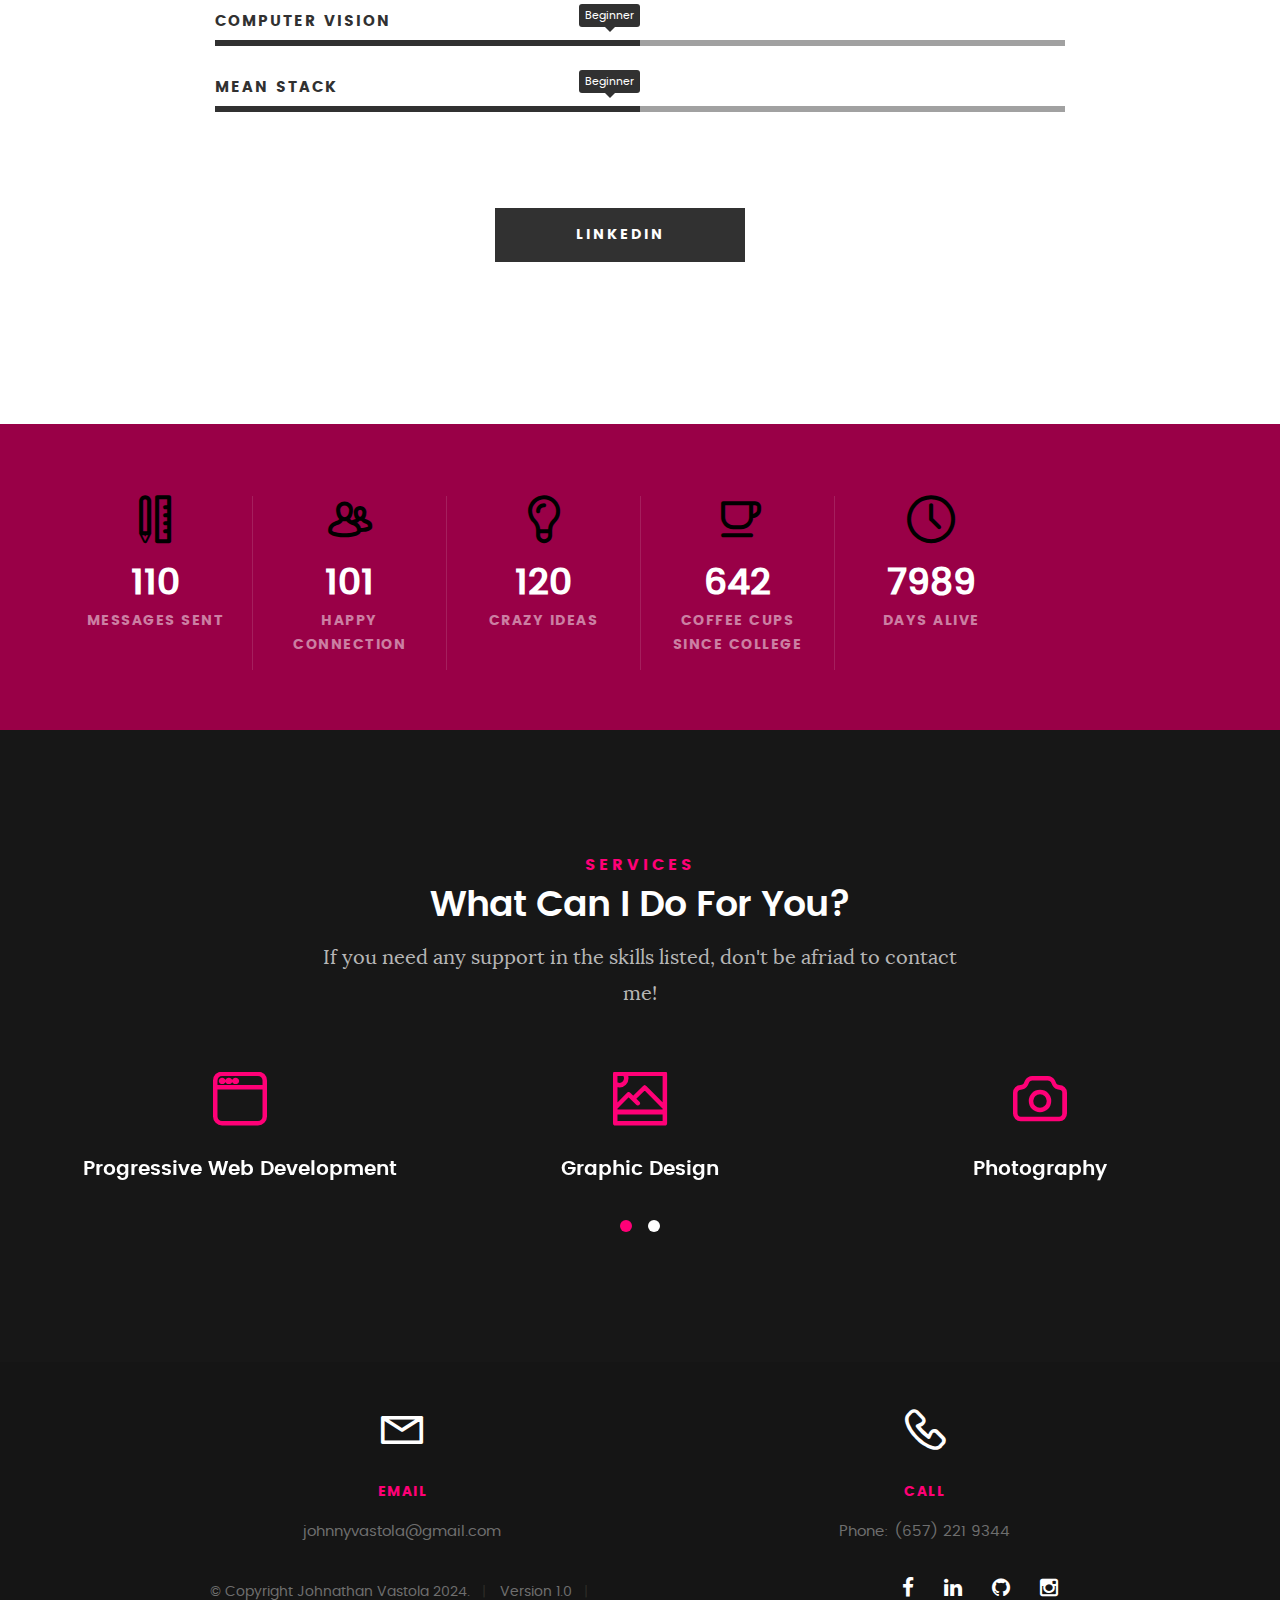
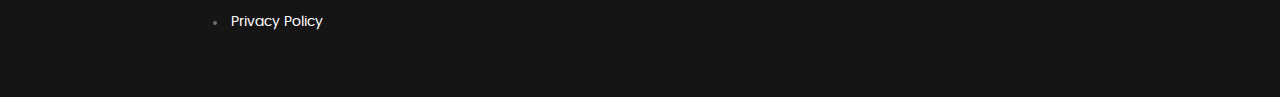
==== commit c5c1fd8e: "Update index.html" ====
--- a/index.html
+++ b/index.html
@@ -399,10 +399,14 @@
 
 	      	<div class="col-six tab-full">
 		      	<div class="copyright">
-			        	<span>© Copyright Johnathan Vastola 2022.</span> 
+			        	<span>© Copyright Johnathan Vastola 2024.</span> 
 			        	<span>Version 1.0</span>
+				 <ul class="footer-nav">
+                <li><a href="privacy-policy.html">Privacy Policy</a></li>
+             
 			        	  </div>		                  
 		      	</div>
+			
 
 		      	<div id="go-top">
 			         <a class="smoothscroll" title="Back to Top" href="#top"><i class="fa fa-long-arrow-up"></i></a>
